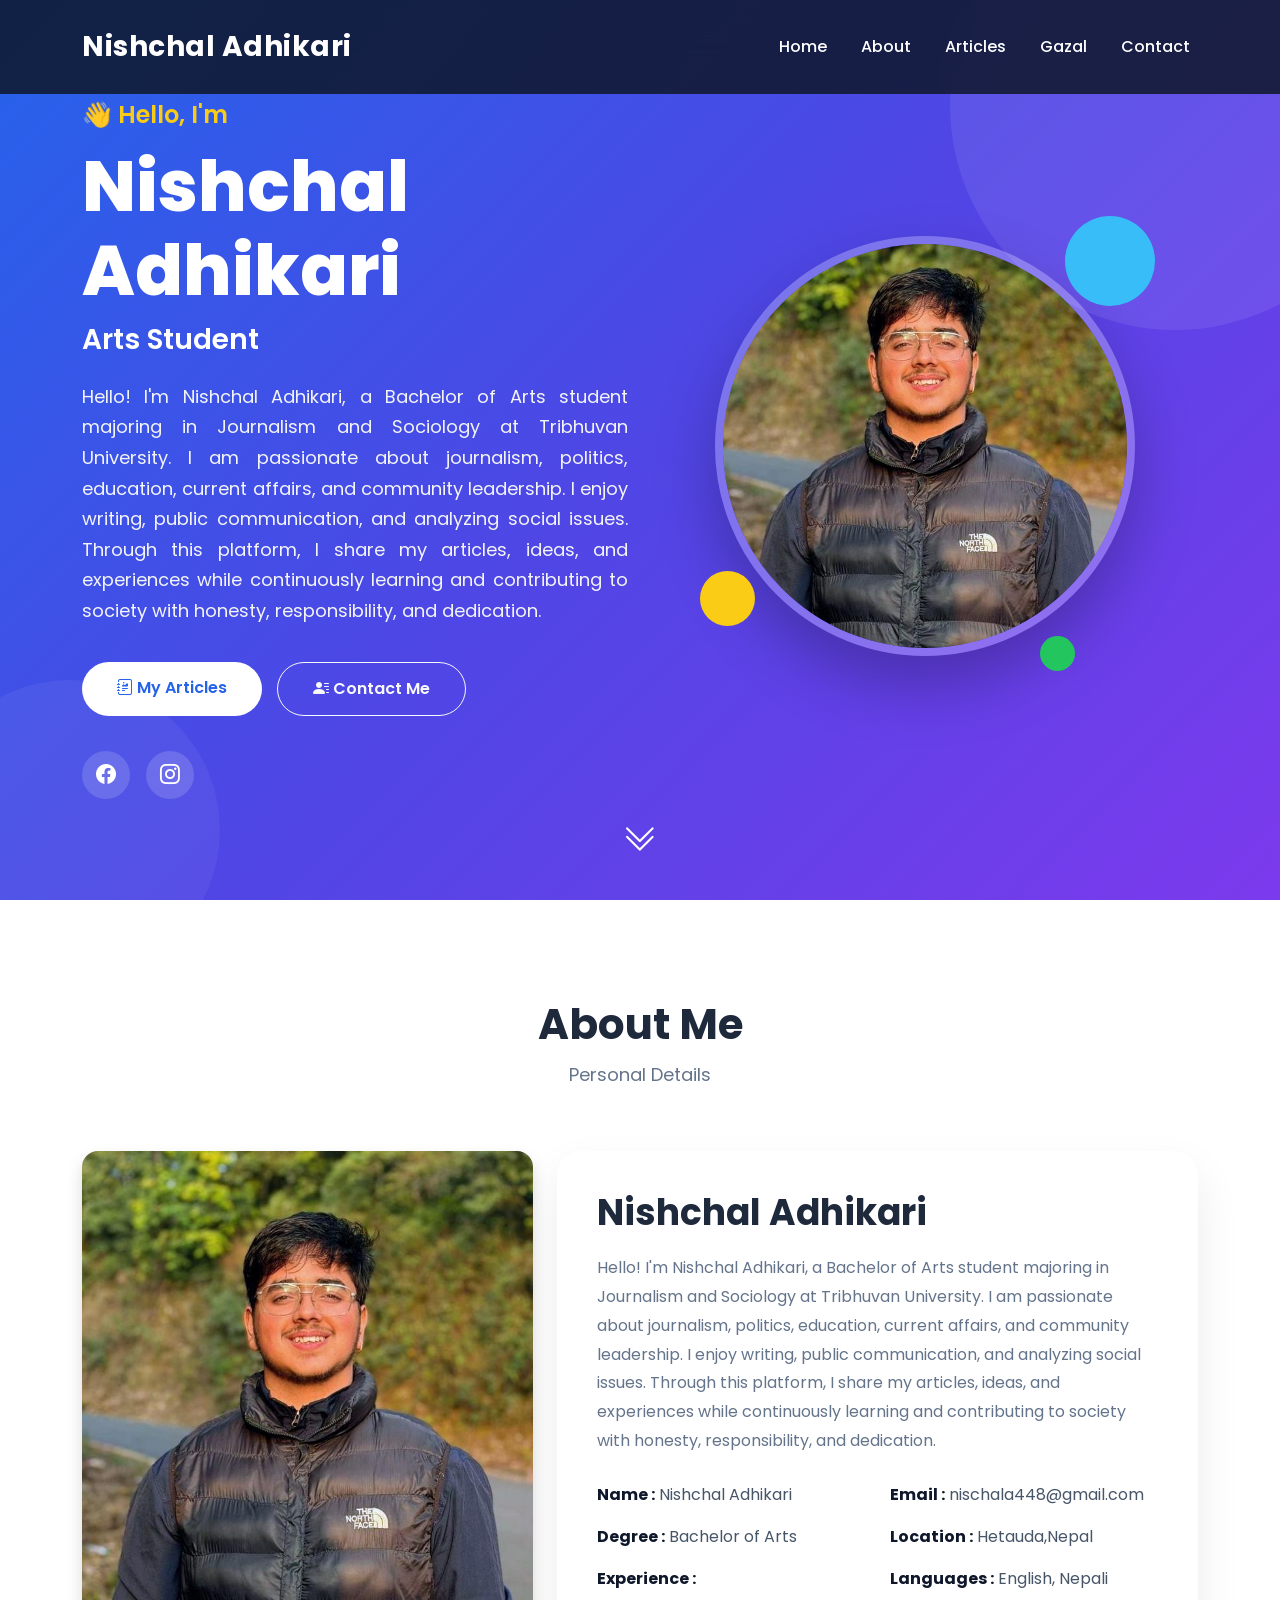
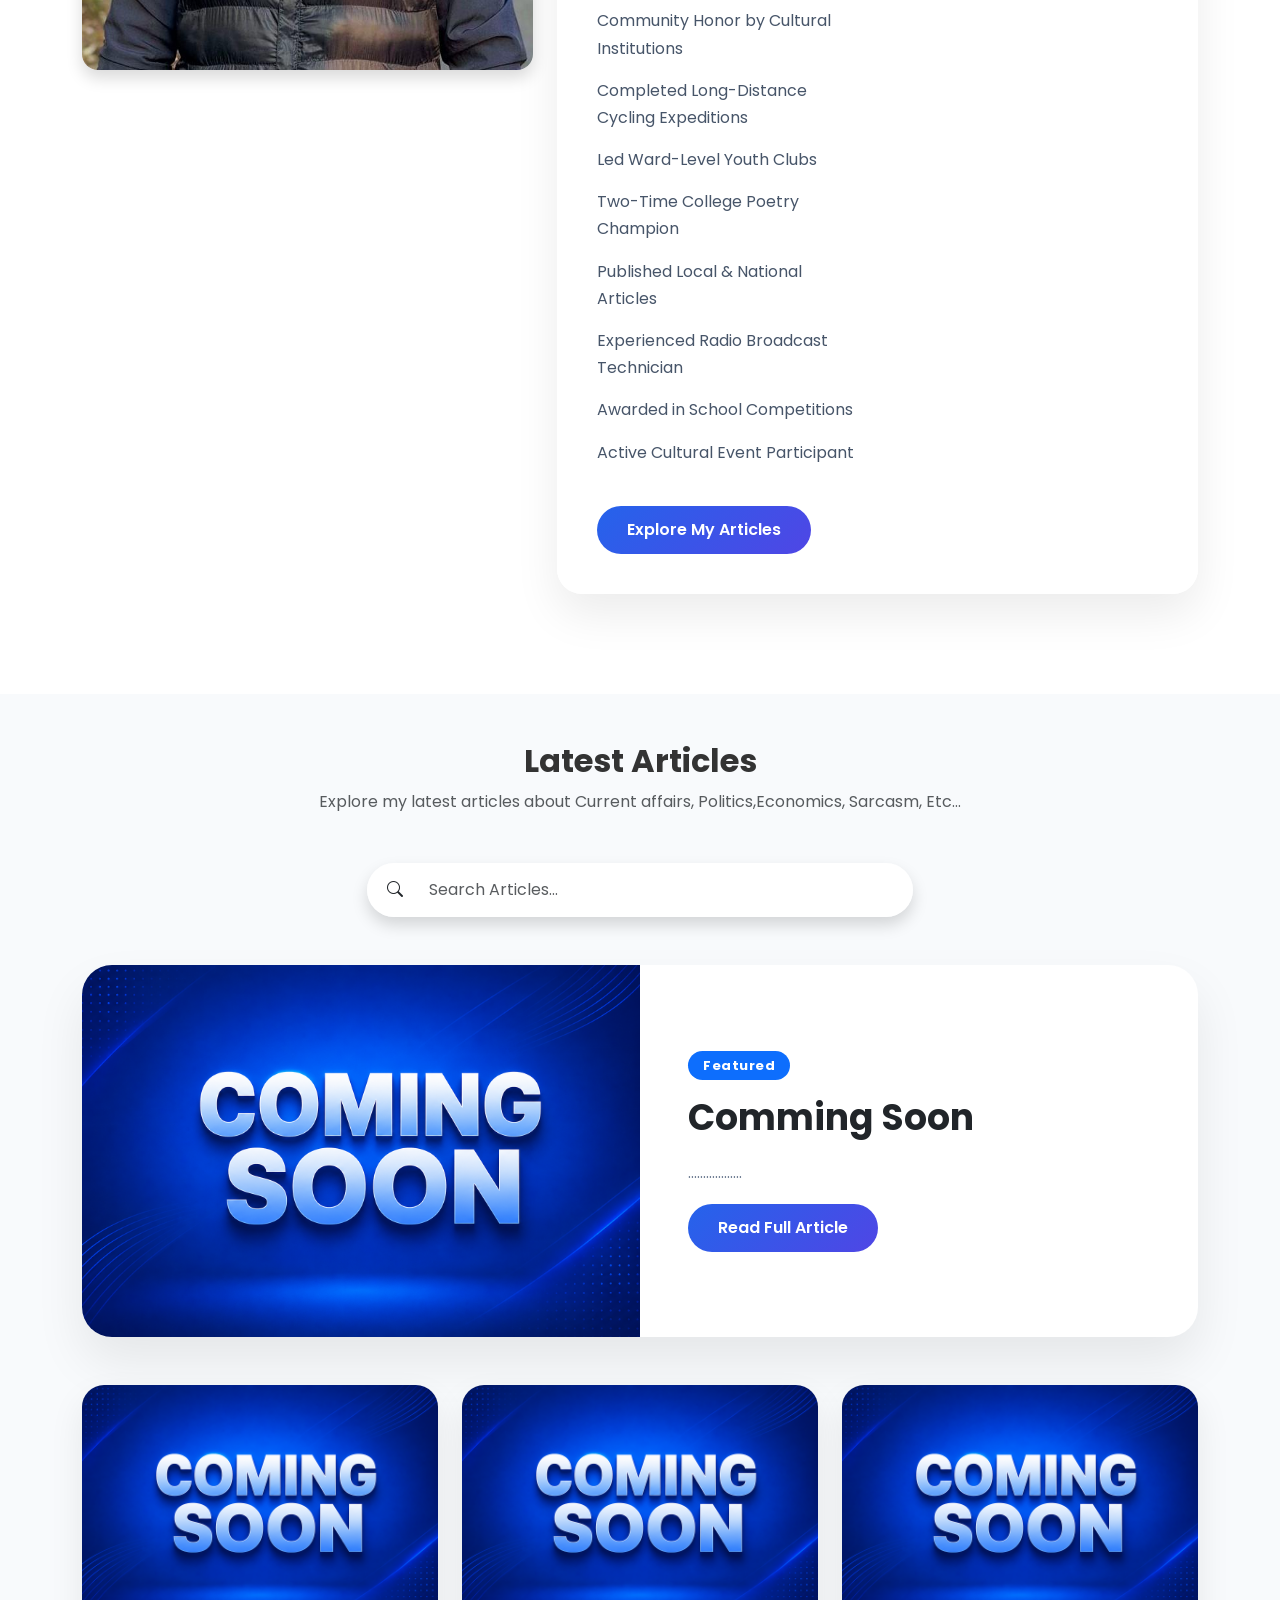
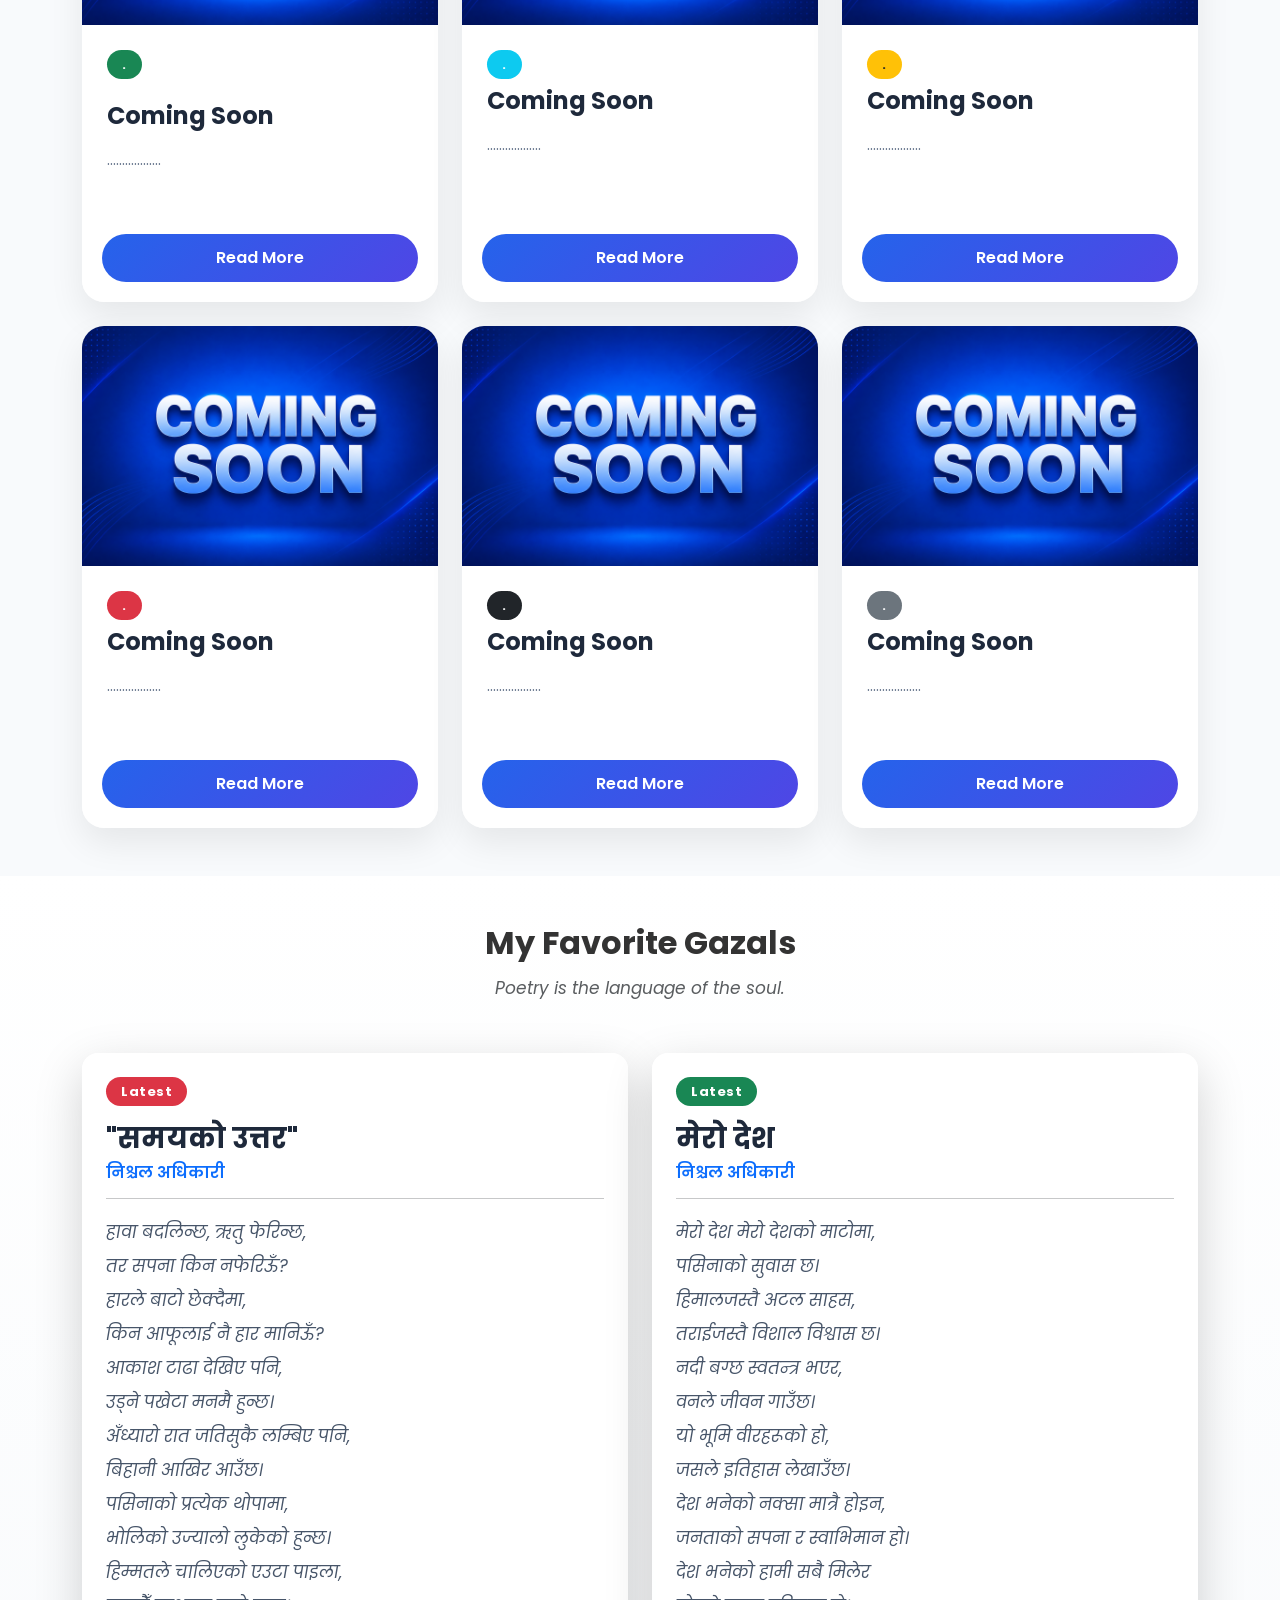
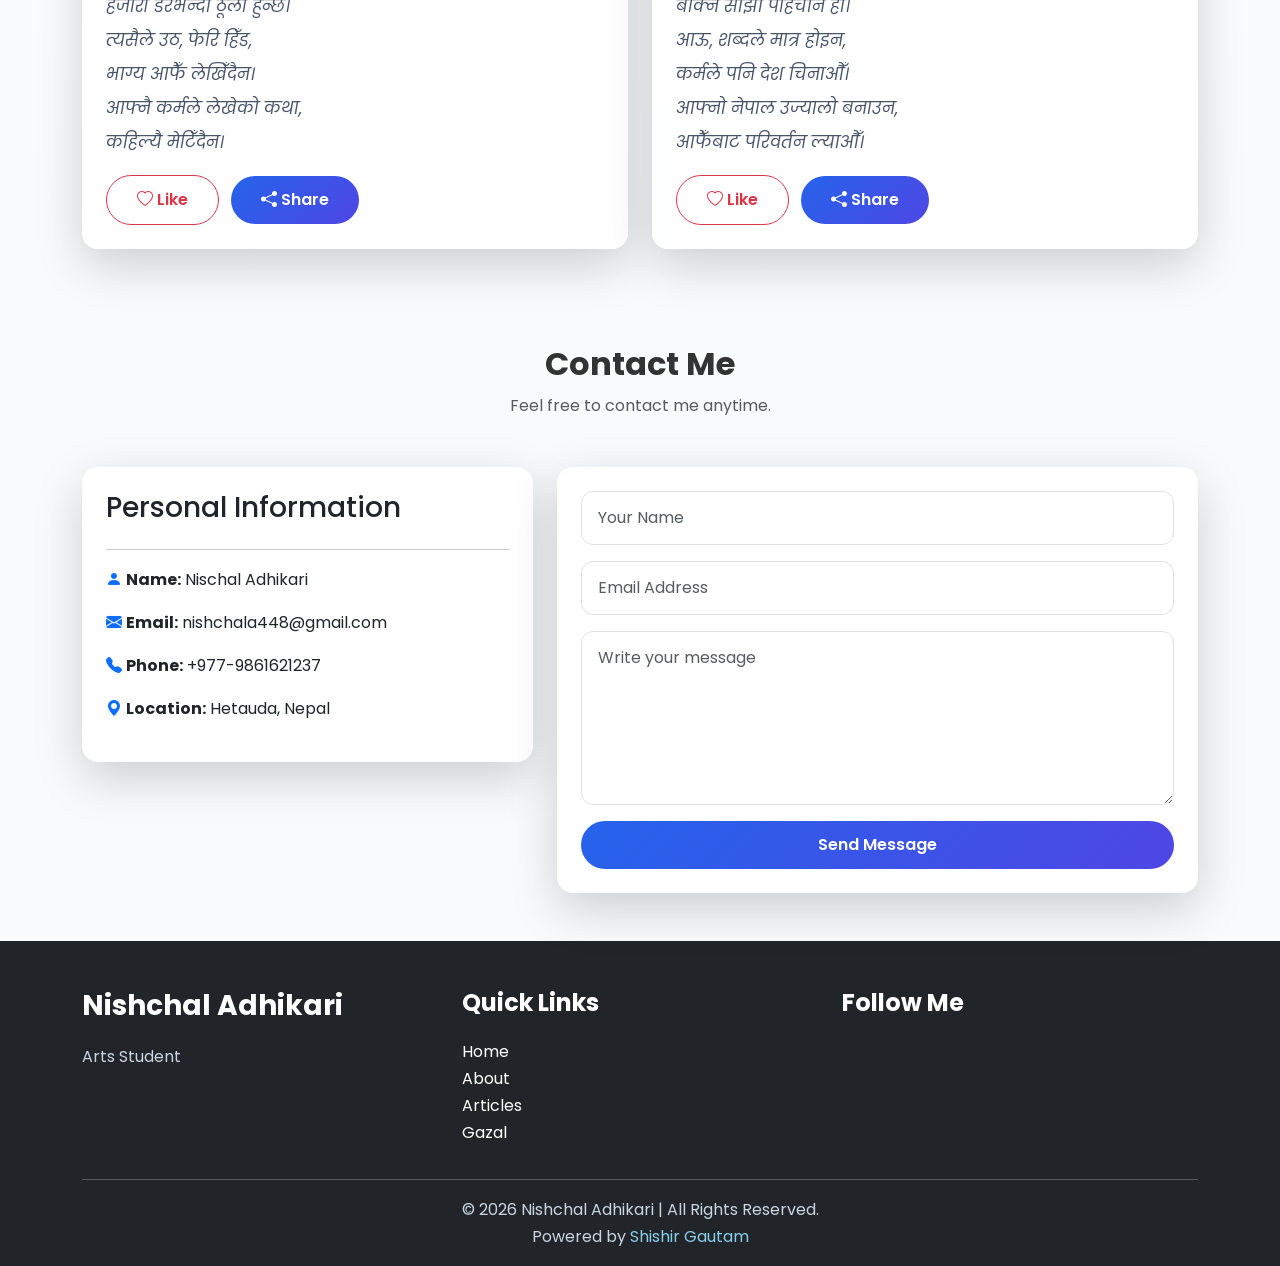
==== index.html @ 6eef3cf7 "Add files via upload" ====
<!DOCTYPE html>
<html lang="en">

<head>

    <meta charset="UTF-8">

    <meta name="viewport" content="width=device-width, initial-scale=1.0">

    <title>Nishchal Adhikari</title>

    <!-- Bootstrap -->

    <link href="https://cdn.jsdelivr.net/npm/bootstrap@5.3.3/dist/css/bootstrap.min.css" rel="stylesheet">

    <!-- Bootstrap Icons -->

    <link rel="stylesheet"
        href="https://cdn.jsdelivr.net/npm/bootstrap-icons@1.11.3/font/bootstrap-icons.min.css">

    <!-- Google Font -->

    <link href="https://fonts.googleapis.com/css2?family=Poppins:wght@300;400;500;600;700;800&display=swap"
        rel="stylesheet">

    <!-- CSS -->

    <link rel="stylesheet" href="style.css">

</head>

<body>

<!-- ========================= -->
<!-- Navbar -->
<!-- ========================= -->

<nav class="navbar navbar-expand-lg fixed-top">

<div class="container">

<a class="navbar-brand" href="#">



Nishchal Adhikari

</a>

<button class="navbar-toggler"
type="button"
data-bs-toggle="collapse"
data-bs-target="#menu">

<span class="navbar-toggler-icon" style="color: white; background-color: aliceblue;"></span>

</button>

<div class="collapse navbar-collapse"
id="menu">

<ul class="navbar-nav ms-auto">

<li class="nav-item">

<a class="nav-link active"
href="#home">

Home

</a>

</li>

<li class="nav-item">

<a class="nav-link"
href="#about">

About

</a>

</li>

<li class="nav-item">

<a class="nav-link"
href="#articles">

Articles

</a>

</li>

<li class="nav-item">

<a class="nav-link"
href="#gazal">

Gazal

</a>

</li>

<li class="nav-item">

<a class="nav-link"
href="#contact">

Contact

</a>

</li>

</ul>

</div>

</div>

</nav>

<!-- ========================= -->
<!-- Hero -->
<!-- ========================= -->

<section class="hero"
id="home">

<div class="container">

<div class="row align-items-center">

<!-- Left -->

<div class="col-lg-6 hero-content">

<h4>

👋 Hello, I'm

</h4>

<h1>
Nishchal Adhikari

</h1>

<h2>

Arts Student

<span>|</span>

Journalism and Sociology

<span>|</span>



</h2>

<p style="text-align: justify;">

Hello! I'm Nishchal Adhikari, a Bachelor of Arts student majoring in Journalism and
 Sociology at Tribhuvan University. I am passionate about journalism, politics, education,
  current affairs,
 and community leadership. 
 I enjoy writing, public communication, and analyzing social issues. 
 Through this platform, I share my articles, ideas, and experiences while continuously 
 learning and contributing to society with honesty, responsibility, and dedication.
</p>

<div class="hero-buttons">

<a href="#articles"
class="btn btn-primary">

<i class="bi bi-journal-richtext"></i>

My Articles

</a>

<a href="#contact"
class="btn btn-outline-light">

<i class="bi bi-person-lines-fill"></i>

Contact Me

</a>

</div>

<div class="hero-social">

<a href="https://www.facebook.com/nishchal123">

<i class="bi bi-facebook"></i>

</a>

<a href="https://www.instagram.com/nishchal_adhikari124/">

<i class="bi bi-instagram"></i>

</a>





</div>

</div>

<!-- Right -->

<div class="col-lg-6 text-center">

<div class="hero-image">

<img src="731131228_2117952309071082_5421206922865956343_n.jpg"

alt="Profile"

class="img-fluid">

<div class="circle one"></div>

<div class="circle two"></div>

<div class="circle three"></div>

</div>

</div>

</div>

</div>

<a href="#about"
class="scroll-down">

<i class="bi bi-chevron-double-down"></i>

</a>

</section>

<!-- ========================= -->
<!-- About -->
<!-- ========================= -->

<section id="about">

<div class="container">

<div class="section-title">

<h2>

About Me

</h2>

<p>

Personal Details

</p>

</div>

<div class="row">

<div class="col-lg-5">

<div class="about-image">

<img src="731131228_2117952309071082_5421206922865956343_n.jpg"

class="img-fluid rounded-4 shadow">

</div>

</div>

<div class="col-lg-7">

<div class="about-card">

<h3>
   Nishchal Adhikari

</h3>

<p>

Hello! I'm Nishchal Adhikari, a Bachelor of Arts student majoring in Journalism and
 Sociology at Tribhuvan University. I am passionate about journalism, politics, education,
  current affairs,
 and community leadership. 
 I enjoy writing, public communication, and analyzing social issues. 
 Through this platform, I share my articles, ideas, and experiences while continuously 
 learning and contributing to society with honesty, responsibility, and dedication.
</p>

<div class="row">

<div class="col-md-6">

<ul class="info-list">

<li>

<strong>Name :</strong>

Nishchal Adhikari

</li>

<li>

<strong>Degree :</strong>

Bachelor of Arts

</li>

<li>

<strong>Experience :</strong>

<li>Community Honor by Cultural Institutions</li>

<li>​Completed Long-Distance Cycling Expeditions</li>

<li>​Led Ward-Level Youth Clubs</li>

<li>​Two-Time College Poetry Champion</li>

<li>​Published Local & National Articles</li>

<li>​Experienced Radio Broadcast Technician</li>
<li>​Awarded in School Competitions</li>

<li>​Active Cultural Event Participant</li>

</li>

</ul>

</div>

<div class="col-md-6">

<ul class="info-list">

<li>

<strong>Email :</strong>

nischala448@gmail.com

</li>

<li>

<strong>Location :</strong>

Hetauda,Nepal

</li>

<li>

<strong>Languages :</strong>

English, Nepali

</li>

</ul>

</div>

</div>

<a href="#articles"

class="btn btn-primary mt-4">

Explore My Articles

</a>

</div>

</div>

</div>

</div>

</section>
<!-- ========================================= -->
<!-- ARTICLES SECTION -->
<!-- ========================================= -->

<section id="articles" class="py-5">

    <div class="container">

        <div class="text-center mb-5">

            <h2 class="fw-bold">Latest Articles</h2>

            <p class="text-muted">
                Explore my latest articles about Current affairs, Politics,Economics, Sarcasm, Etc...
                </p>

        </div>

        <!-- Search -->

        <div class="row justify-content-center mb-5">

            <div class="col-lg-6">

                <div class="input-group shadow">

                    <span class="input-group-text bg-white">

                        <i class="bi bi-search"></i>

                    </span>

                    <input
                        type="text"
                        class="form-control"
                        id="searchArticle"
                        placeholder="Search Articles...">

                </div>

            </div>

        </div>

        <!-- Featured Article -->

        <div class="card featured-card mb-5">

            <div class="row g-0 align-items-center">

                <div class="col-lg-6">

                    <img src="246c159c-5125-4017-9977-0390e211aaa1.png"
                        class="img-fluid rounded-start h-100 object-fit-cover"
                        alt="Featured">

                </div>

                <div class="col-lg-6">

                    <div class="card-body p-5">

                        <span class="badge bg-primary mb-3">

                            Featured

                        </span>

                        <h2>

                            Comming Soon

                        </h2>

                        <p>

                            ..................

                        </p>

                        <button class="btn btn-primary">

                            Read Full Article

                        </button>

                    </div>

                </div>

            </div>

        </div>

        <!-- Article Cards -->

        <div class="row g-4">

            <!-- Card 1 -->

            <div class="col-lg-4 col-md-6 article-card">

                <div class="card h-100">

                    <img src="246c159c-5125-4017-9977-0390e211aaa1.png"
                        class="card-img-top">

                    <div class="card-body">

                        <span class="badge bg-success mb-2">

                            .

                        </span>

                        <h4>

                            Coming Soon

                        </h4>

                        <p>

                            ..................

                        </p>

                    </div>

                    <div class="card-footer bg-white border-0">

                        <button class="btn btn-primary w-100">

                            Read More

                        </button>

                    </div>

                </div>

            </div>

            <!-- Card 2 -->

            <div class="col-lg-4 col-md-6 article-card">

                <div class="card h-100">

                    <img src="246c159c-5125-4017-9977-0390e211aaa1.png"
                        class="card-img-top">

                    <div class="card-body">

                        <span class="badge bg-info">

                            .

                        </span>

                        <h4 class="mt-2">

                        Coming Soon
                        </h4>

                        <p>

                            ..................

                        </p>

                    </div>

                    <div class="card-footer bg-white border-0">

                        <button class="btn btn-primary w-100">

                            Read More

                        </button>

                    </div>

                </div>

            </div>

            <!-- Card 3 -->

            <div class="col-lg-4 col-md-6 article-card">

                <div class="card h-100">

                    <img src="246c159c-5125-4017-9977-0390e211aaa1.png"
                        class="card-img-top">

                    <div class="card-body">

                        <span class="badge bg-warning text-dark">

                            .

                        </span>

                        <h4 class="mt-2">

                           Coming Soon

                        </h4>

                        <p>
..................

                        </p>

                    </div>

                    <div class="card-footer bg-white border-0">

                        <button class="btn btn-primary w-100">

                            Read More

                        </button>

                    </div>

                </div>

            </div>

            <!-- Card 4 -->

            <div class="col-lg-4 col-md-6 article-card">

                <div class="card h-100">

                    <img src="246c159c-5125-4017-9977-0390e211aaa1.png"
                        class="card-img-top">

                    <div class="card-body">

                        <span class="badge bg-danger">

                            .

                        </span>

                        <h4 class="mt-2">

                            Coming Soon
                        </h4>

                        <p>

                            ..................

                        </p>

                    </div>

                    <div class="card-footer bg-white border-0">

                        <button class="btn btn-primary w-100">

                            Read More

                        </button>

                    </div>

                </div>

            </div>

            <!-- Card 5 -->

            <div class="col-lg-4 col-md-6 article-card">

                <div class="card h-100">

                    <img src="246c159c-5125-4017-9977-0390e211aaa1.png"
                        class="card-img-top">

                    <div class="card-body">

                        <span class="badge bg-dark">

                            .

                        </span>

                        <h4 class="mt-2">

                           Coming Soon

                        </h4>

                        <p>

                           ..................
                        </p>

                    </div>

                    <div class="card-footer bg-white border-0">

                        <button class="btn btn-primary w-100">

                            Read More

                        </button>

                    </div>

                </div>

            </div>

            <!-- Card 6 -->

            <div class="col-lg-4 col-md-6 article-card">

                <div class="card h-100">

                    <img src="246c159c-5125-4017-9977-0390e211aaa1.png"
                        class="card-img-top">

                    <div class="card-body">

                        <span class="badge bg-secondary">

                            .

                        </span>

                        <h4 class="mt-2">

                          Coming Soon

                        </h4>

                        <p>

                           ..................
                        </p>

                    </div>

                    <div class="card-footer bg-white border-0">

                        <button class="btn btn-primary w-100">

                            Read More

                        </button>

                    </div>

                </div>

            </div>

        </div>

    </div>

</section>
<!-- ===================================== -->
<!-- GAZAL SECTION -->
<!-- ===================================== -->

<section id="gazal" class="py-5 bg-light">

    <div class="container">

        <div class="text-center mb-5">

            <h2 class="fw-bold">
                My Favorite Gazals
            </h2>

            <p class="text-muted">
                Poetry is the language of the soul.
            </p>

        </div>

        <div class="row g-4">

            <!-- Gazal 1 -->

            <div class="col-lg-6">

                <div class="card h-100 shadow-lg border-0 rounded-4">

                    <div class="card-body p-4">

                        <span class="badge bg-danger mb-3">
                            Latest
                        </span>

                        <h3>"समयको उत्तर"</h3>

                        <h6 class="text-primary">
                            निश्चल अधिकारी
                        </h6>

                        <hr>

                        <p class="lh-lg">

                            
हावा बदलिन्छ, ऋतु फेरिन्छ,<br>
तर सपना किन नफेरिऊँ? <br>
हारले बाटो छेक्दैमा, <br>
किन आफूलाई नै हार मानिऊँ? <br>

आकाश टाढा देखिए पनि, <br>
उड्ने पखेटा मनमै हुन्छ।<br>
अँध्यारो रात जतिसुकै लम्बिए पनि,<br>
बिहानी आखिर आउँछ।<br>

पसिनाको प्रत्येक थोपामा,<br>
भोलिको उज्यालो लुकेको हुन्छ।<br>
हिम्मतले चालिएको एउटा पाइला,<br>
हजारौँ डरभन्दा ठूलो हुन्छ।<br>

त्यसैले उठ, फेरि हिँड,<br>
भाग्य आफैँ लेखिँदैन।<br>
आफ्नै कर्मले लेखेको कथा,<br>
कहिल्यै मेटिँदैन।<br>

                        </p>

                        <button class="btn btn-outline-danger like-btn">

                            <i class="bi bi-heart"></i>

                            Like

                        </button>

                        <button class="btn btn-primary ms-2">

                            <i class="bi bi-share-fill"></i>

                            Share

                        </button>

                    </div>

                </div>

            </div>

            <!-- Gazal 2 -->

            <div class="col-lg-6">

                <div class="card h-100 shadow-lg border-0 rounded-4">

                    <div class="card-body p-4">

                        <span class="badge bg-success mb-3">
                            Latest
                        </span>

                        <h3>  मेरो देश </h3>

                        <h6 class="text-primary">

                            निश्चल अधिकारी

                        </h6>

                        <hr>

                        <p class="lh-lg">

                            मेरो देश 

मेरो देशको माटोमा, <br>
पसिनाको सुवास छ।<br>
हिमालजस्तै अटल साहस,<br>
तराईजस्तै विशाल विश्वास छ।<br>

नदी बग्छ स्वतन्त्र भएर,<br>
वनले जीवन गाउँछ।<br>
यो भूमि वीरहरूको हो,<br>
जसले इतिहास लेखाउँछ।<br>

देश भनेको नक्सा मात्रै होइन,<br>
जनताको सपना र स्वाभिमान हो।<br>
देश भनेको हामी सबै मिलेर<br>
बोक्ने साझा पहिचान हो।<br>

आऊ, शब्दले मात्र होइन,<br>
कर्मले पनि देश चिनाऔँ।<br>
आफ्नो नेपाल उज्यालो बनाउन,<br>
आफैँबाट परिवर्तन ल्याऔँ।<br>
                        </p>

                        <button class="btn btn-outline-danger like-btn">

                            <i class="bi bi-heart"></i>

                            Like

                        </button>

                        <button class="btn btn-primary ms-2">

                            <i class="bi bi-share-fill"></i>

                            Share

                        </button>

                    </div>

                </div>

            </div>

        </div>

    </div>

</section>

<!-- ===================================== -->
<!-- CONTACT -->
<!-- ===================================== -->

<section id="contact" class="py-5">

    <div class="container">

        <div class="text-center mb-5">

            <h2 class="fw-bold">

                Contact Me

            </h2>

            <p class="text-muted">

                Feel free to contact me anytime.

            </p>

        </div>

        <div class="row">

            <div class="col-lg-5">

                <div class="card border-0 shadow-lg rounded-4 p-4">

                    <h3>

                        Personal Information

                    </h3>

                    <hr>

                    <p>

                        <i class="bi bi-person-fill text-primary"></i>

                        <strong>Name:</strong>

                        Nischal Adhikari

                    </p>

                    <p>

                        <i class="bi bi-envelope-fill text-primary"></i>

                        <strong>Email:</strong>

                       nishchala448@gmail.com

                    </p>

                    <p>

                        <i class="bi bi-telephone-fill text-primary"></i>

                        <strong>Phone:</strong>

                        +977-9861621237

                    </p>

                    <p>

                        <i class="bi bi-geo-alt-fill text-primary"></i>

                        <strong>Location:</strong>

                       Hetauda, Nepal

                    </p>

                </div>

            </div>

            <div class="col-lg-7">

                <div class="card border-0 shadow-lg rounded-4 p-4">

                   <form action="https://formspree.io/f/xpqgdbqn" method="POST">

    <div class="mb-3">
        <input
            type="text"
            class="form-control"
            name="name"
            placeholder="Your Name"
            required>
    </div>

    <div class="mb-3">
        <input
            type="email"
            class="form-control"
            name="email"
            placeholder="Email Address"
            required>
    </div>

    <div class="mb-3">
        <textarea
            class="form-control"
            name="message"
            rows="6"
            placeholder="Write your message"
            required></textarea>
    </div>

    <button type="submit" class="btn btn-primary w-100">
        Send Message
    </button>

</form>

                </div>

            </div>

        </div>

    </div>

</section>

<!-- ===================================== -->
<!-- FOOTER -->
<!-- ===================================== -->

<footer class="bg-dark text-white pt-5 pb-3">

    <div class="container">

        <div class="row">

            <div class="col-lg-4">

                <h3>

                    Nishchal Adhikari

                </h3>

                <p>

                    Arts Student </p>

            </div>

            <div class="col-lg-4">

                <h4>

                    Quick Links

                </h4>

                <ul class="list-unstyled">

                    <li><a href="#home" class="text-white text-decoration-none">Home</a></li>

                    <li><a href="#about" class="text-white text-decoration-none">About</a></li>

                    <li><a href="#articles" class="text-white text-decoration-none">Articles</a></li>

                    <li><a href="#gazal" class="text-white text-decoration-none">Gazal</a></li>

                </ul>

            </div>

            <div class="col-lg-4">

                <h4>

                    Follow Me

                </h4>

            </div>

        </div>

        <hr>

        <p class="text-center mb-0">

            © 2026 Nishchal Adhikari |
            All Rights Reserved.
<br> Powered by <a href="shishirgtm.com.np" style="color: skyblue;">Shishir Gautam</a>
        </p>

    </div>

</footer>

<!-- Scroll Button -->

<!-- Bootstrap -->

<script src="https://cdn.jsdelivr.net/npm/bootstrap@5.3.3/dist/js/bootstrap.bundle.min.js"></script>

<!-- JavaScript -->

<script>
    /*==========================================================
    Portfolio Website JavaScript
    Part 3A
==========================================================*/

document.addEventListener("DOMContentLoaded", () => {

    /*==============================================
        Smooth Scrolling
    ==============================================*/

    const navLinks = document.querySelectorAll(
        '.navbar a[href^="#"]'
    );

    navLinks.forEach(link => {

        link.addEventListener("click", function (e) {

            const target = document.querySelector(
                this.getAttribute("href")
            );

            if (target) {

                e.preventDefault();

                target.scrollIntoView({

                    behavior: "smooth",
                    block: "start"

                });

            }

        });

    });

    /*==============================================
        Scroll To Top Button
    ==============================================*/

    const topBtn = document.getElementById("topBtn");

    window.addEventListener("scroll", () => {

        if (window.scrollY > 300) {

            topBtn.style.display = "flex";

        } else {

            topBtn.style.display = "none";

        }

    });

    topBtn.addEventListener("click", () => {

        window.scrollTo({

            top: 0,

            behavior: "smooth"

        });

    });

    /*==============================================
        Navbar Shadow
    ==============================================*/

    const navbar = document.querySelector(".navbar");

    window.addEventListener("scroll", () => {

        if (window.scrollY > 40) {

            navbar.style.background =
                "rgba(15,23,42,.95)";

            navbar.style.boxShadow =
                "0 10px 30px rgba(0,0,0,.18)";

            navbar.style.padding = "12px 0";

        } else {

            navbar.style.background =
                "   )";

            navbar.style.boxShadow = "none";

            navbar.style.padding = "18px 0";

        }

    });

    /*==============================================
        Active Navigation
    ==============================================*/

    const sections = document.querySelectorAll("section");

    function activeMenu() {

        let current = "";

        sections.forEach(section => {

            const sectionTop =
                section.offsetTop - 120;

            if (window.scrollY >= sectionTop) {

                current = section.getAttribute("id");

            }

        });

        navLinks.forEach(link => {

            link.classList.remove("active");

            if (

                link.getAttribute("href") ===
                "#" + current

            ) {

                link.classList.add("active");

            }

        });

    }

    window.addEventListener("scroll", activeMenu);

    activeMenu();

});
/*==========================================================
    Part 3B
    Hero Typing | Reveal Animation | Search | Read More
==========================================================*/

document.addEventListener("DOMContentLoaded", () => {

    /* ==========================================
       HERO TYPING EFFECT
    ========================================== */

    const typingElement = document.querySelector(".hero h2");

    if (typingElement) {

        const words = [
            "Arts Student",
            
        ];

        let wordIndex = 0;
        let charIndex = 0;
        let deleting = false;

        function typeEffect() {

            const currentWord = words[wordIndex];

            if (!deleting) {

                typingElement.textContent =
                    currentWord.substring(0, charIndex++);

                if (charIndex > currentWord.length) {

                    deleting = true;

                    setTimeout(typeEffect, 1200);

                    return;
                }

            } else {

                typingElement.textContent =
                    currentWord.substring(0, charIndex--);

                if (charIndex < 0) {

                    deleting = false;

                    wordIndex++;

                    if (wordIndex >= words.length) {

                        wordIndex = 0;

                    }

                }

            }

            setTimeout(typeEffect, deleting ? 60 : 120);

        }

        typeEffect();

    }

    /* ==========================================
       SCROLL REVEAL
    ========================================== */

    const revealItems = document.querySelectorAll(
        ".card,.about-card,.hero-content,.hero-image,.section-title"
    );

    const observer = new IntersectionObserver(entries => {

        entries.forEach(entry => {

            if (entry.isIntersecting) {

                entry.target.classList.add("show");

            }

        });

    }, {
        threshold: .20
    });

    revealItems.forEach(item => {

        item.classList.add("fade-up");

        observer.observe(item);

    });

    /* ==========================================
       ARTICLE SEARCH
    ========================================== */

    const search = document.getElementById("searchArticle");

    if (search) {

        search.addEventListener("keyup", function () {

            const value = this.value.toLowerCase();

            const cards = document.querySelectorAll(".article-card");

            cards.forEach(card => {

                const text = card.innerText.toLowerCase();

                if (text.includes(value)) {

                    card.style.display = "block";

                } else {

                    card.style.display = "none";

                }

            });

        });

    }

    /* ==========================================
       READ MORE BUTTON
    ========================================== */

    const readButtons = document.querySelectorAll(".article-card .btn");

    readButtons.forEach(button => {

        button.addEventListener("click", function () {

            const title =
                this.closest(".card")
                .querySelector("h4").innerText;

            alert(
                "Opening Article:\n\n" + title
            );

        });

    });

    /* ==========================================
       IMAGE HOVER EFFECT
    ========================================== */

    const images = document.querySelectorAll(".card img");

    images.forEach(image => {

        image.addEventListener("mouseenter", () => {

            image.style.transform = "scale(1.08)";
            image.style.transition = ".5s";

        });

        image.addEventListener("mouseleave", () => {

            image.style.transform = "scale(1)";

        });

    });

});
/*==========================================================
    Part 3C
    Like Button | Share | Progress Bar | Ripple
    Final Effects
==========================================================*/

document.addEventListener("DOMContentLoaded", () => {

    /* ==========================================
       LIKE BUTTON
    ========================================== */

    const likeButtons = document.querySelectorAll(".like-btn");

    likeButtons.forEach(button => {

        button.addEventListener("click", function () {

            const icon = this.querySelector("i");

            if (this.classList.contains("liked")) {

                this.classList.remove("liked");

                icon.className = "bi bi-heart";

                this.innerHTML = '<i class="bi bi-heart"></i> Like';

            } else {

                this.classList.add("liked");

                this.innerHTML = '<i class="bi bi-heart-fill"></i> Liked';

            }

        });

    });

    /* ==========================================
       SHARE BUTTON
    ========================================== */

    const shareButtons = document.querySelectorAll(".btn .bi-share-fill");

    shareButtons.forEach(icon => {

        icon.parentElement.addEventListener("click", async () => {

            const title = document.title;

            const url = window.location.href;

            if (navigator.share) {

                try {

                    await navigator.share({

                        title,

                        url

                    });

                } catch (err) {

                    console.log(err);

                }

            } else {

                navigator.clipboard.writeText(url);

                alert("Website link copied to clipboard!");

            }

        });

    });

    /* ==========================================
       BUTTON RIPPLE EFFECT
    ========================================== */

    document.querySelectorAll(".btn").forEach(button => {

        button.addEventListener("click", function (e) {

            const ripple = document.createElement("span");

            ripple.classList.add("ripple");

            const rect = this.getBoundingClientRect();

            ripple.style.left =

                e.clientX - rect.left + "px";

            ripple.style.top =

                e.clientY - rect.top + "px";

            this.appendChild(ripple);

            setTimeout(() => {

                ripple.remove();

            }, 600);

        });

    });

    /* ==========================================
       LOADING ANIMATION
    ========================================== */

    window.addEventListener("load", () => {

        document.body.classList.add("loaded");

    });

});


/* ==========================================
   SCROLL PROGRESS BAR
========================================== */

const progressBar = document.createElement("div");

progressBar.id = "progressBar";

document.body.appendChild(progressBar);

Object.assign(progressBar.style, {

    position: "fixed",

    top: "0",

    left: "0",

    width: "0%",

    height: "4px",

    background: "linear-gradient(90deg,#2563eb,#7c3aed)",

    zIndex: "99999",

    transition: "width .15s linear"

});

window.addEventListener("scroll", () => {

    const totalHeight =

        document.documentElement.scrollHeight -

        window.innerHeight;

    const progress =

        (window.scrollY / totalHeight) * 100;

    progressBar.style.width = progress + "%";

});




document.body.appendChild(darkButton);

let darkMode = false;

darkButton.onclick = () => {

    darkMode = !darkMode;

    if (darkMode) {

        document.body.style.background = "#0f172a";

        document.body.style.color = "#fff";

        darkButton.innerHTML = "☀️";

    } else {

        document.body.style.background = "#f5f7fb";

        document.body.style.color = "#333";

        darkButton.innerHTML = "🌙";

    }

};


/* ==========================================
   CONSOLE MESSAGE
========================================== */

console.log("%cWebsite Developed Successfully 🚀",
"color:#2563eb;font-size:18px;font-weight:bold;");
</script>

</body>

</html>
---- style.css ----
/* ==========================================================
   GOOGLE FONT
========================================================== */

@import url('https://fonts.googleapis.com/css2?family=Poppins:wght@300;400;500;600;700;800&display=swap');

/* ==========================================================
   RESET
========================================================== */

*{
    margin:0;
    padding:0;
    box-sizing:border-box;
}

html{
    scroll-behavior:smooth;
}

body{
    font-family:'Poppins',sans-serif;
    background:#f5f7fb;
    color:#333;
    overflow-x:hidden;
    line-height:1.7;
}

/* ==========================================================
   CUSTOM SCROLLBAR
========================================================== */

::-webkit-scrollbar{
    width:10px;
}

::-webkit-scrollbar-track{
    background:#ececec;
}

::-webkit-scrollbar-thumb{
    background:linear-gradient(#4f46e5,#2563eb);
    border-radius:50px;
}

/* ==========================================================
   LINKS
========================================================== */

a{
    text-decoration:none;
    transition:.4s;
}

img{
    max-width:100%;
    display:block;
}

/* ==========================================================
   NAVBAR
========================================================== */

.navbar{

    background:rgba(15,23,42,.85);

    backdrop-filter:blur(20px);

    transition:.4s;

    padding:18px 0;

}

.navbar-brand{

    color:#fff !important;

    font-size:28px;

    font-weight:700;

    letter-spacing:.5px;

}

.navbar-brand i{

    color:#38bdf8;

    margin-right:8px;

}

.nav-link{

    color:#fff !important;

    margin-left:18px;

    font-weight:500;

    position:relative;

}

.nav-link::after{

    content:"";

    position:absolute;

    left:0;

    bottom:-6px;

    width:0;

    height:3px;

    background:#38bdf8;

    transition:.35s;

    border-radius:50px;

}

.nav-link:hover::after{

    width:100%;

}

.nav-link:hover{

    color:#38bdf8 !important;

}

.navbar-toggler{

    border:none;

}

.navbar-toggler:focus{

    box-shadow:none;

}

/* ==========================================================
   HERO SECTION
========================================================== */

.hero{

    min-height:100vh;

    display:flex;

    align-items:center;

    position:relative;

    overflow:hidden;

    background:linear-gradient(135deg,#2563eb,#4f46e5,#7c3aed);

    color:#fff;

}

/* Background Glow */

.hero::before{

    content:"";

    position:absolute;

    width:450px;

    height:450px;

    background:rgba(255,255,255,.08);

    border-radius:50%;

    top:-120px;

    right:-120px;

}

.hero::after{

    content:"";

    position:absolute;

    width:300px;

    height:300px;

    background:rgba(255,255,255,.05);

    border-radius:50%;

    bottom:-80px;

    left:-80px;

}

/* ==========================================================
   HERO CONTENT
========================================================== */

.hero-content{

    animation:fadeLeft 1s ease;

    z-index:10;

}

.hero h4{

    color:#facc15;

    font-weight:600;

    margin-bottom:15px;

}

.hero h1{

    font-size:70px;

    font-weight:800;

    margin-bottom:10px;

}

.hero h2{

    font-size:28px;

    font-weight:600;

    margin-bottom:25px;

}

.hero span{

    color:#38bdf8;

}

.hero p{

    font-size:18px;

    max-width:600px;

    color:#f3f4f6;

    margin-bottom:35px;

}

/* ==========================================================
   HERO BUTTONS
========================================================== */

.hero-buttons{

    display:flex;

    gap:15px;

    flex-wrap:wrap;

}

.hero-buttons .btn{

    padding:14px 35px;

    border-radius:50px;

    font-weight:600;

    transition:.35s;

}

.hero-buttons .btn-primary{

    background:#fff;

    color:#2563eb;

    border:none;

}

.hero-buttons .btn-primary:hover{

    transform:translateY(-5px);

    background:#f3f4f6;

    box-shadow:0 15px 30px rgba(0,0,0,.2);

}

.hero-buttons .btn-outline-light:hover{

    transform:translateY(-5px);

}

/* ==========================================================
   SOCIAL ICONS
========================================================== */

.hero-social{

    margin-top:35px;

}

.hero-social a{

    width:48px;

    height:48px;

    display:inline-flex;

    align-items:center;

    justify-content:center;

    border-radius:50%;

    background:rgba(255,255,255,.15);

    color:#fff;

    margin-right:12px;

    font-size:20px;

    transition:.4s;

}

.hero-social a:hover{

    background:#fff;

    color:#2563eb;

    transform:translateY(-6px);

}

/* ==========================================================
   HERO IMAGE
========================================================== */

.hero-image{

    position:relative;

    display:inline-block;

    animation:fadeRight 1.2s ease;

}

.hero-image img{

    width:420px;

    height:420px;

    object-fit:cover;

    border-radius:50%;

    border:8px solid rgba(255,255,255,.25);

    box-shadow:0 30px 60px rgba(0,0,0,.25);

    animation:floatImage 5s ease-in-out infinite;

}

/* Floating Circles */

.circle{

    position:absolute;

    border-radius:50%;

    animation:floatCircle 6s infinite ease-in-out;

}

.circle.one{

    width:90px;

    height:90px;

    background:#38bdf8;

    top:-20px;

    right:-20px;

}

.circle.two{

    width:55px;

    height:55px;

    background:#facc15;

    bottom:30px;

    left:-15px;

}

.circle.three{

    width:35px;

    height:35px;

    background:#22c55e;

    bottom:-15px;

    right:60px;

}

/* ==========================================================
   SCROLL DOWN
========================================================== */

.scroll-down{

    position:absolute;

    bottom:30px;

    left:50%;

    transform:translateX(-50%);

    color:#fff;

    font-size:34px;

    animation:bounce 2s infinite;

}

/* ==========================================================
   ANIMATIONS
========================================================== */

@keyframes floatImage{

    0%,100%{

        transform:translateY(0);

    }

    50%{

        transform:translateY(-20px);

    }

}

@keyframes floatCircle{

    0%,100%{

        transform:translateY(0);

    }

    50%{

        transform:translateY(-15px);

    }

}

@keyframes bounce{

    0%,100%{

        transform:translate(-50%,0);

    }

    50%{

        transform:translate(-50%,-12px);

    }

}

@keyframes fadeLeft{

    from{

        opacity:0;

        transform:translateX(-60px);

    }

    to{

        opacity:1;

        transform:translateX(0);

    }

}

@keyframes fadeRight{

    from{

        opacity:0;

        transform:translateX(60px);

    }

    to{

        opacity:1;

        transform:translateX(0);

    }

}

/* ==========================================================
   SECTION TITLE
========================================================== */

.section-title{

    text-align:center;

    margin-bottom:60px;

}

.section-title h2{

    font-size:42px;

    font-weight:700;

    color:#1e293b;

}

.section-title p{

    color:#64748b;

    font-size:18px;

    margin-top:10px;

}
/* ==========================================================
   ABOUT SECTION
========================================================== */

#about{
    padding:100px 0;
    background:#ffffff;
}

.about-image{
    position:relative;
}

.about-image img{
    width:100%;
    border-radius:25px;
    transition:.5s;
    box-shadow:0 25px 50px rgba(0,0,0,.15);
}

.about-image:hover img{
    transform:scale(1.03);
}

.about-card{
    background:rgba(255,255,255,.9);
    backdrop-filter:blur(18px);
    border-radius:25px;
    padding:40px;
    box-shadow:0 20px 45px rgba(0,0,0,.08);
    transition:.4s;
}

.about-card:hover{
    transform:translateY(-8px);
}

.about-card h3{
    font-size:36px;
    font-weight:700;
    color:#1e293b;
    margin-bottom:20px;
}

.about-card p{
    color:#64748b;
    margin-bottom:25px;
    line-height:1.8;
}

.info-list{
    list-style:none;
    padding:0;
}

.info-list li{
    margin-bottom:15px;
    color:#475569;
    font-size:16px;
}

.info-list strong{
    color:#0f172a;
}

/* ==========================================================
   ARTICLE SECTION
========================================================== */

#articles{
    padding:100px 0;
    background:#f8fafc;
}

/* Search */

.input-group{
    border-radius:50px;
    overflow:hidden;
}

.input-group-text{
    border:none;
    background:#fff;
    padding-left:20px;
}

.form-control{
    border:none;
    padding:15px;
    font-size:16px;
}

.form-control:focus{
    box-shadow:none;
}

/* ==========================================================
   FEATURED CARD
========================================================== */

.featured-card{
    border:none;
    border-radius:30px;
    overflow:hidden;
    background:#fff;
    box-shadow:0 25px 50px rgba(0,0,0,.08);
    transition:.4s;
}

.featured-card:hover{
    transform:translateY(-10px);
}

.featured-card img{
    width:100%;
    height:100%;
    object-fit:cover;
    transition:.5s;
}

.featured-card:hover img{
    transform:scale(1.08);
}

.featured-card .card-body{
    padding:50px;
}

.featured-card h2{
    font-size:36px;
    font-weight:700;
    margin-bottom:20px;
}

.featured-card p{
    color:#64748b;
    line-height:1.8;
}

/* ==========================================================
   ARTICLE CARDS
========================================================== */

.article-card .card{

    border:none;

    border-radius:22px;

    overflow:hidden;

    background:#fff;

    transition:.35s;

    box-shadow:0 15px 35px rgba(0,0,0,.08);

}

.article-card .card:hover{

    transform:translateY(-12px);

    box-shadow:0 25px 55px rgba(0,0,0,.15);

}

.article-card img{

    height:240px;

    object-fit:cover;

    transition:.5s;

}

.article-card:hover img{

    transform:scale(1.1);

}

.article-card .card-body{

    padding:25px;

}

.article-card h4{

    font-size:24px;

    font-weight:700;

    margin:15px 0;

    color:#1e293b;

}

.article-card p{

    color:#64748b;

    line-height:1.7;

}

.article-card .card-footer{

    padding:20px;

}

/* ==========================================================
   BADGES
========================================================== */

.badge{

    padding:8px 15px;

    font-size:13px;

    border-radius:50px;

    letter-spacing:.5px;

}

/* ==========================================================
   BUTTONS
========================================================== */

.btn{

    border-radius:50px;

    padding:12px 30px;

    font-weight:600;

    transition:.35s;

}

.btn:hover{

    transform:translateY(-3px);

}

.btn-primary{

    background:linear-gradient(135deg,#2563eb,#4f46e5);

    border:none;

}

.btn-primary:hover{

    background:linear-gradient(135deg,#4f46e5,#2563eb);

    box-shadow:0 15px 35px rgba(37,99,235,.35);

}

/* ==========================================================
   ARTICLE ANIMATION
========================================================== */

.article-card{

    animation:fadeUp .8s ease;

}

@keyframes fadeUp{

    from{

        opacity:0;

        transform:translateY(50px);

    }

    to{

        opacity:1;

        transform:translateY(0);

    }

}
/* ==========================================================
   GAZAL SECTION
========================================================== */

#gazal{
    padding:100px 0;
    background:linear-gradient(180deg,#ffffff,#f8fafc);
}

#gazal .card{
    border:none;
    border-radius:24px;
    background:rgba(255,255,255,.9);
    backdrop-filter:blur(12px);
    box-shadow:0 20px 40px rgba(0,0,0,.08);
    transition:.35s;
}

#gazal .card:hover{
    transform:translateY(-10px);
    box-shadow:0 30px 60px rgba(0,0,0,.15);
}

#gazal h3{
    font-weight:700;
    color:#1e293b;
}

#gazal h6{
    font-weight:600;
}

#gazal p{
    color:#475569;
    line-height:2;
    font-size:17px;
    font-style:italic;
}

.like-btn{
    border-radius:50px;
    transition:.35s;
}

.like-btn:hover{
    background:#dc3545;
    color:#fff;
}

/* ==========================================================
   CONTACT
========================================================== */

#contact{
    padding:100px 0;
    background:#f8fafc;
}

#contact .card{
    border:none;
    border-radius:25px;
    box-shadow:0 20px 45px rgba(0,0,0,.08);
}

#contact .form-control,
#contact textarea{
    border-radius:12px;
    padding:14px 16px;
    border:1px solid #dee2e6;
    transition:.3s;
}

#contact .form-control:focus,
#contact textarea:focus{
    border-color:#2563eb;
    box-shadow:0 0 0 .2rem rgba(37,99,235,.15);
}

#contact button{
    border-radius:50px;
    padding:12px;
}

/* ==========================================================
   FOOTER
========================================================== */

footer{
    background:#0f172a;
    color:#fff;
}

footer h3,
footer h4{
    font-weight:700;
    margin-bottom:20px;
}

footer p,
footer li{
    color:#cbd5e1;
}

footer a{
    color:#cbd5e1;
    transition:.3s;
}

footer a:hover{
    color:#38bdf8;
    padding-left:6px;
}

footer i{
    font-size:26px;
    cursor:pointer;
    transition:.3s;
}

footer i:hover{
    color:#38bdf8;
    transform:translateY(-5px);
}

/* ==========================================================
   SCROLL TO TOP
========================================================== */

#topBtn{
    position:fixed;
    bottom:25px;
    right:25px;
    width:55px;
    height:55px;
    border:none;
    border-radius:50%;
    background:#2563eb;
    color:#fff;
    font-size:22px;
    display:none;
    cursor:pointer;
    z-index:999;
    transition:.35s;
    box-shadow:0 10px 30px rgba(0,0,0,.25);
}

#topBtn:hover{
    transform:translateY(-5px) scale(1.05);
    background:#1d4ed8;
}

/* ==========================================================
   GENERAL ANIMATIONS
========================================================== */

.fade-up{
    opacity:0;
    transform:translateY(40px);
    transition:all .8s ease;
}

.fade-up.show{
    opacity:1;
    transform:translateY(0);
}

/* ==========================================================
   RESPONSIVE
========================================================== */

@media(max-width:992px){

    .hero{
        text-align:center;
        padding:120px 0 80px;
    }

    .hero h1{
        font-size:52px;
    }

    .hero h2{
        font-size:22px;
    }

    .hero p{
        margin:auto;
        margin-bottom:30px;
    }

    .hero-buttons{
        justify-content:center;
    }

    .hero-social{
        text-align:center;
    }

    .hero-image{
        margin-top:60px;
    }

    .hero-image img{
        width:320px;
        height:320px;
    }

    .about-card{
        margin-top:40px;
    }

    .featured-card .card-body{
        padding:35px;
    }

}

@media(max-width:768px){

    .section-title h2{
        font-size:34px;
    }

    .hero h1{
        font-size:42px;
    }

    .hero h2{
        font-size:20px;
    }

    .hero p{
        font-size:16px;
    }

    .featured-card h2{
        font-size:28px;
    }

    .article-card{
        margin-bottom:20px;
    }

    footer{
        text-align:center;
    }

    footer .col-lg-4{
        margin-bottom:30px;
    }

}

@media(max-width:576px){

    .navbar-brand{
        font-size:22px;
    }

    .hero{
        min-height:90vh;
    }

    .hero h1{
        font-size:34px;
    }

    .hero-image img{
        width:250px;
        height:250px;
    }

    .hero-buttons .btn{
        width:100%;
    }

    .about-card{
        padding:25px;
    }

    .featured-card .card-body{
        padding:25px;
    }

    #topBtn{
        width:48px;
        height:48px;
        font-size:18px;
    }

}
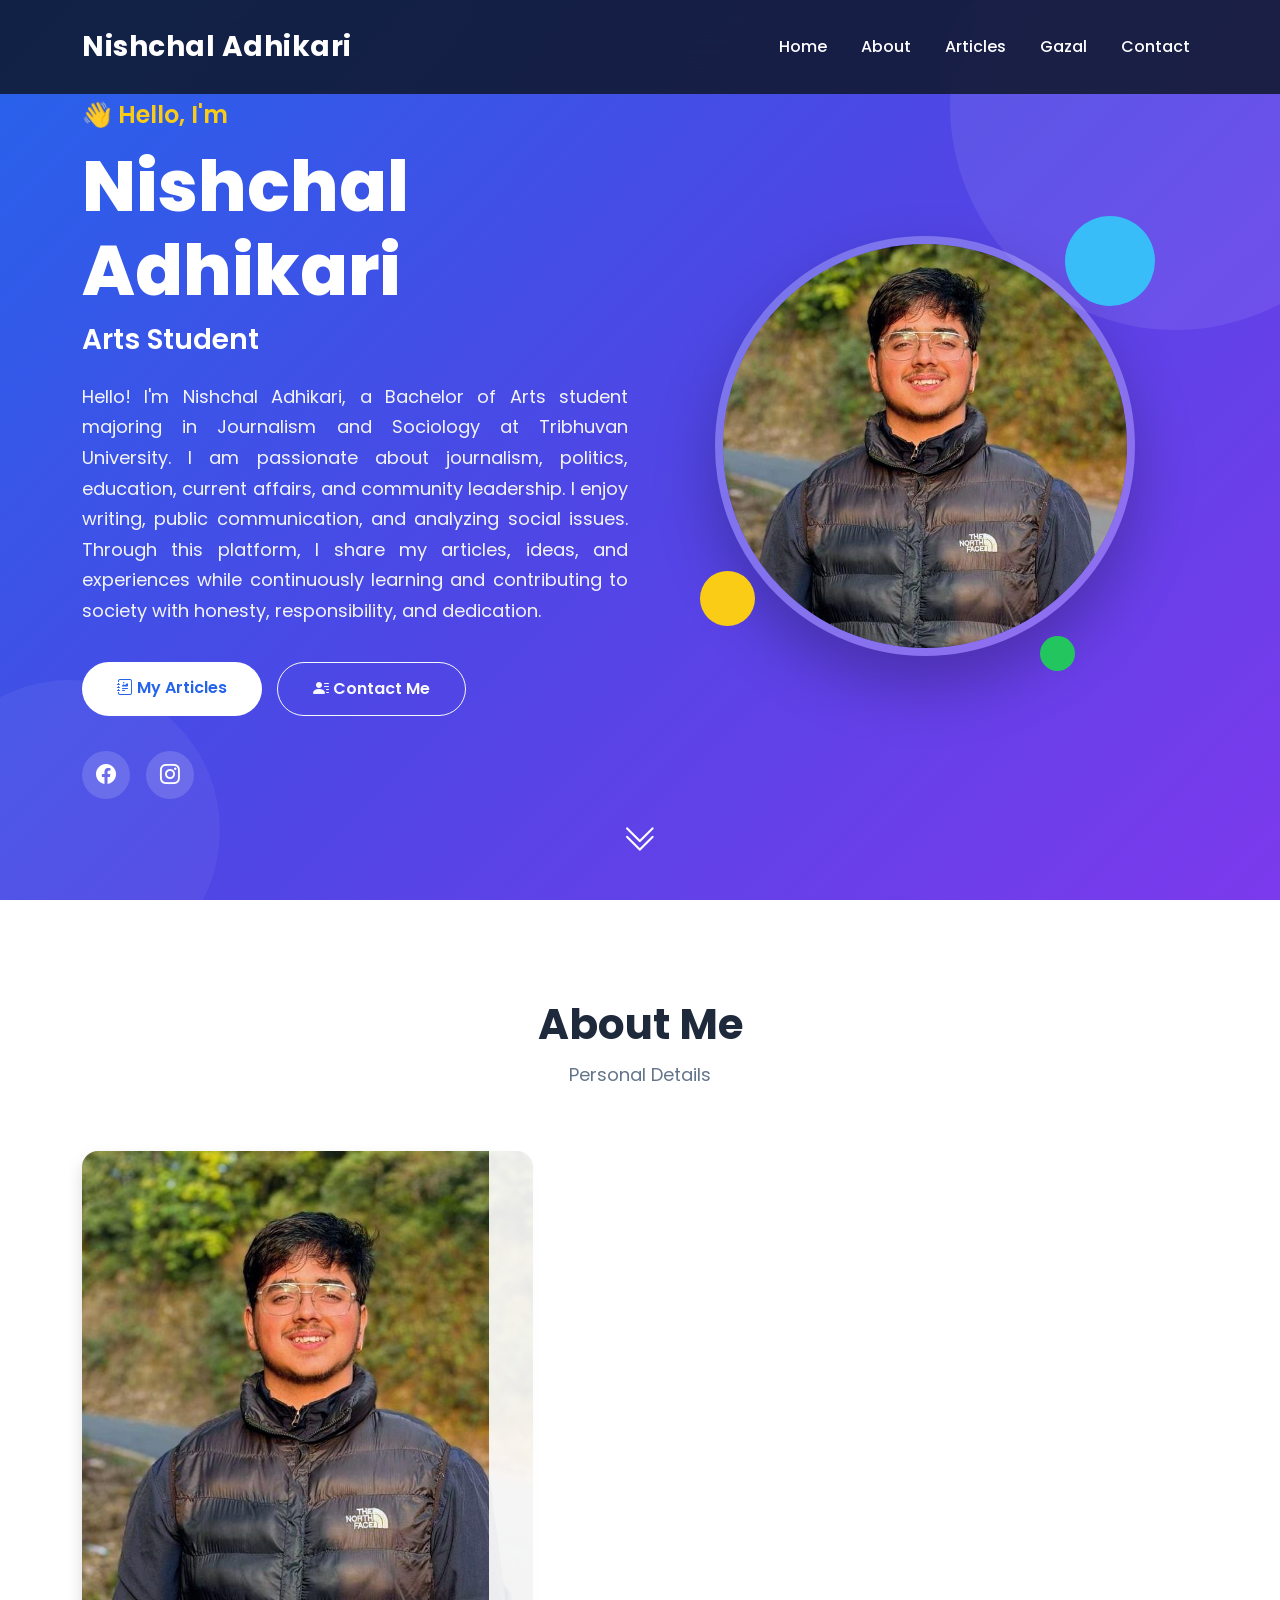
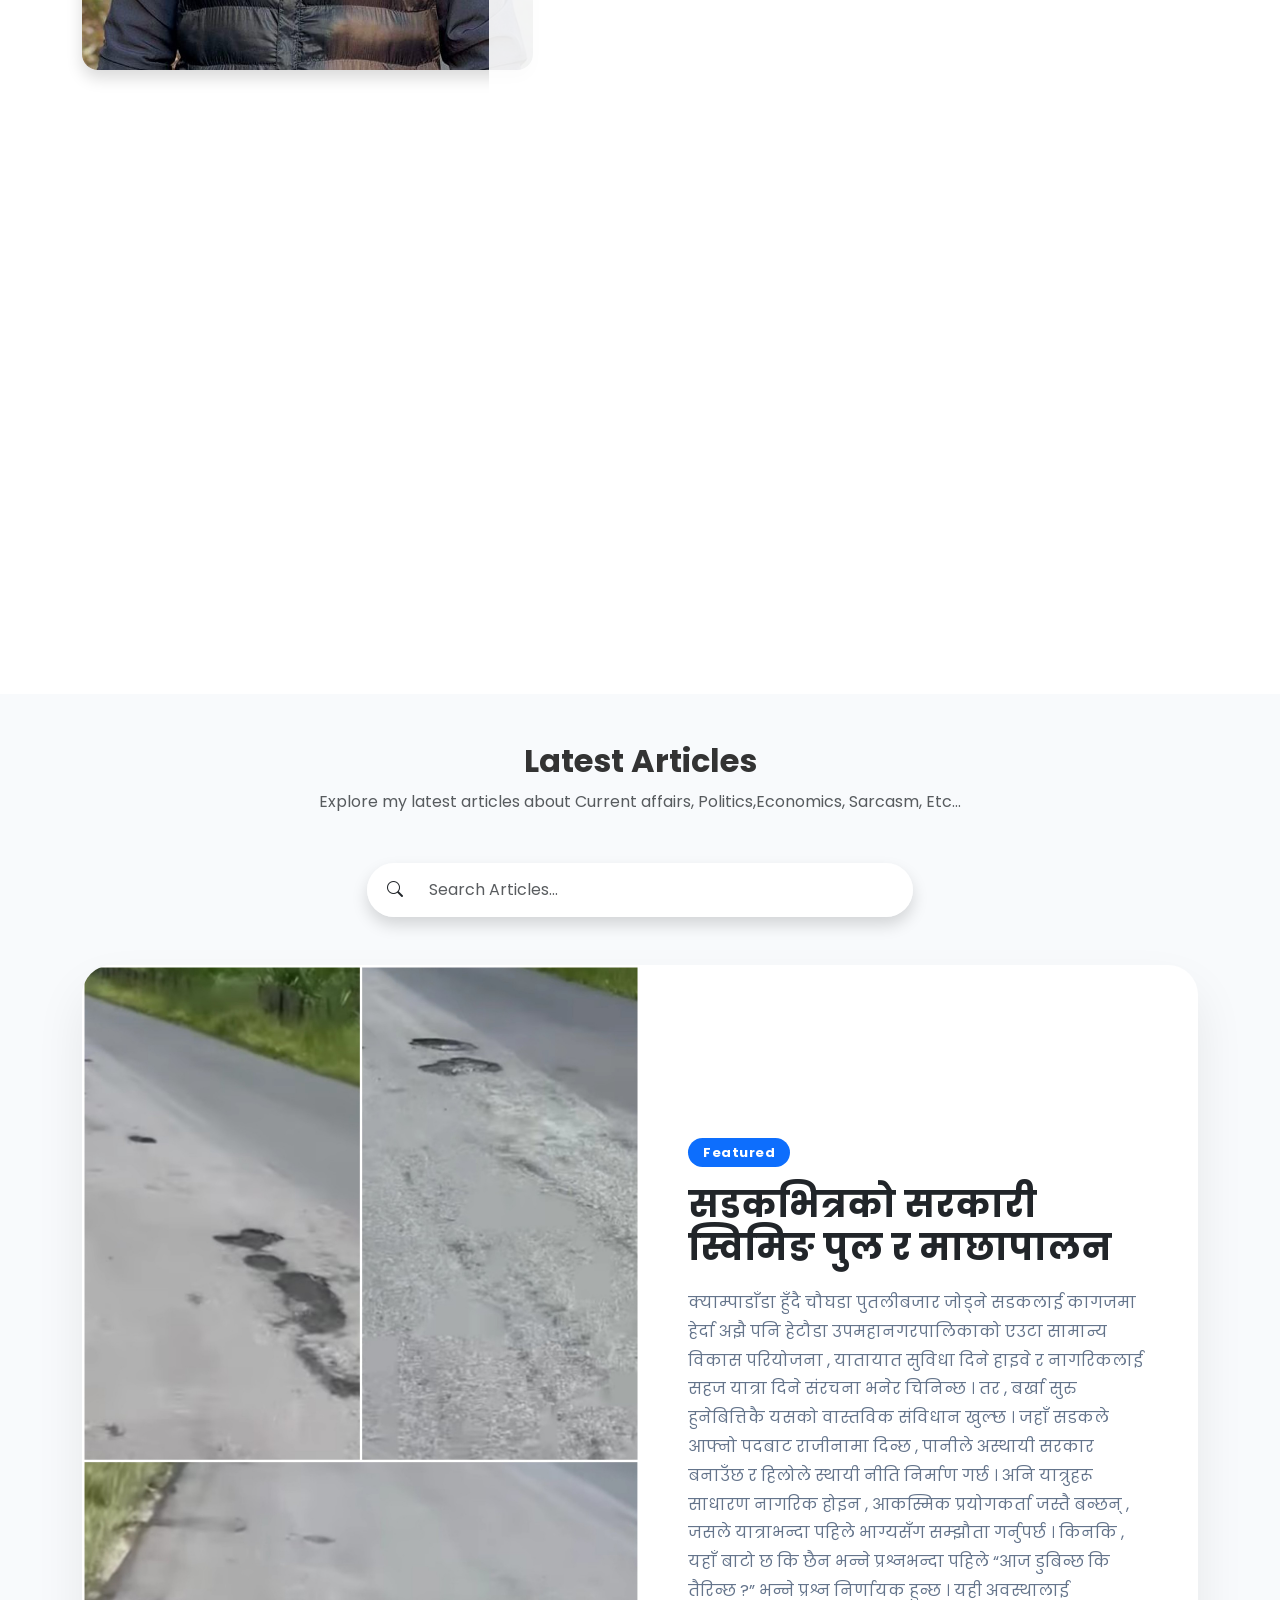
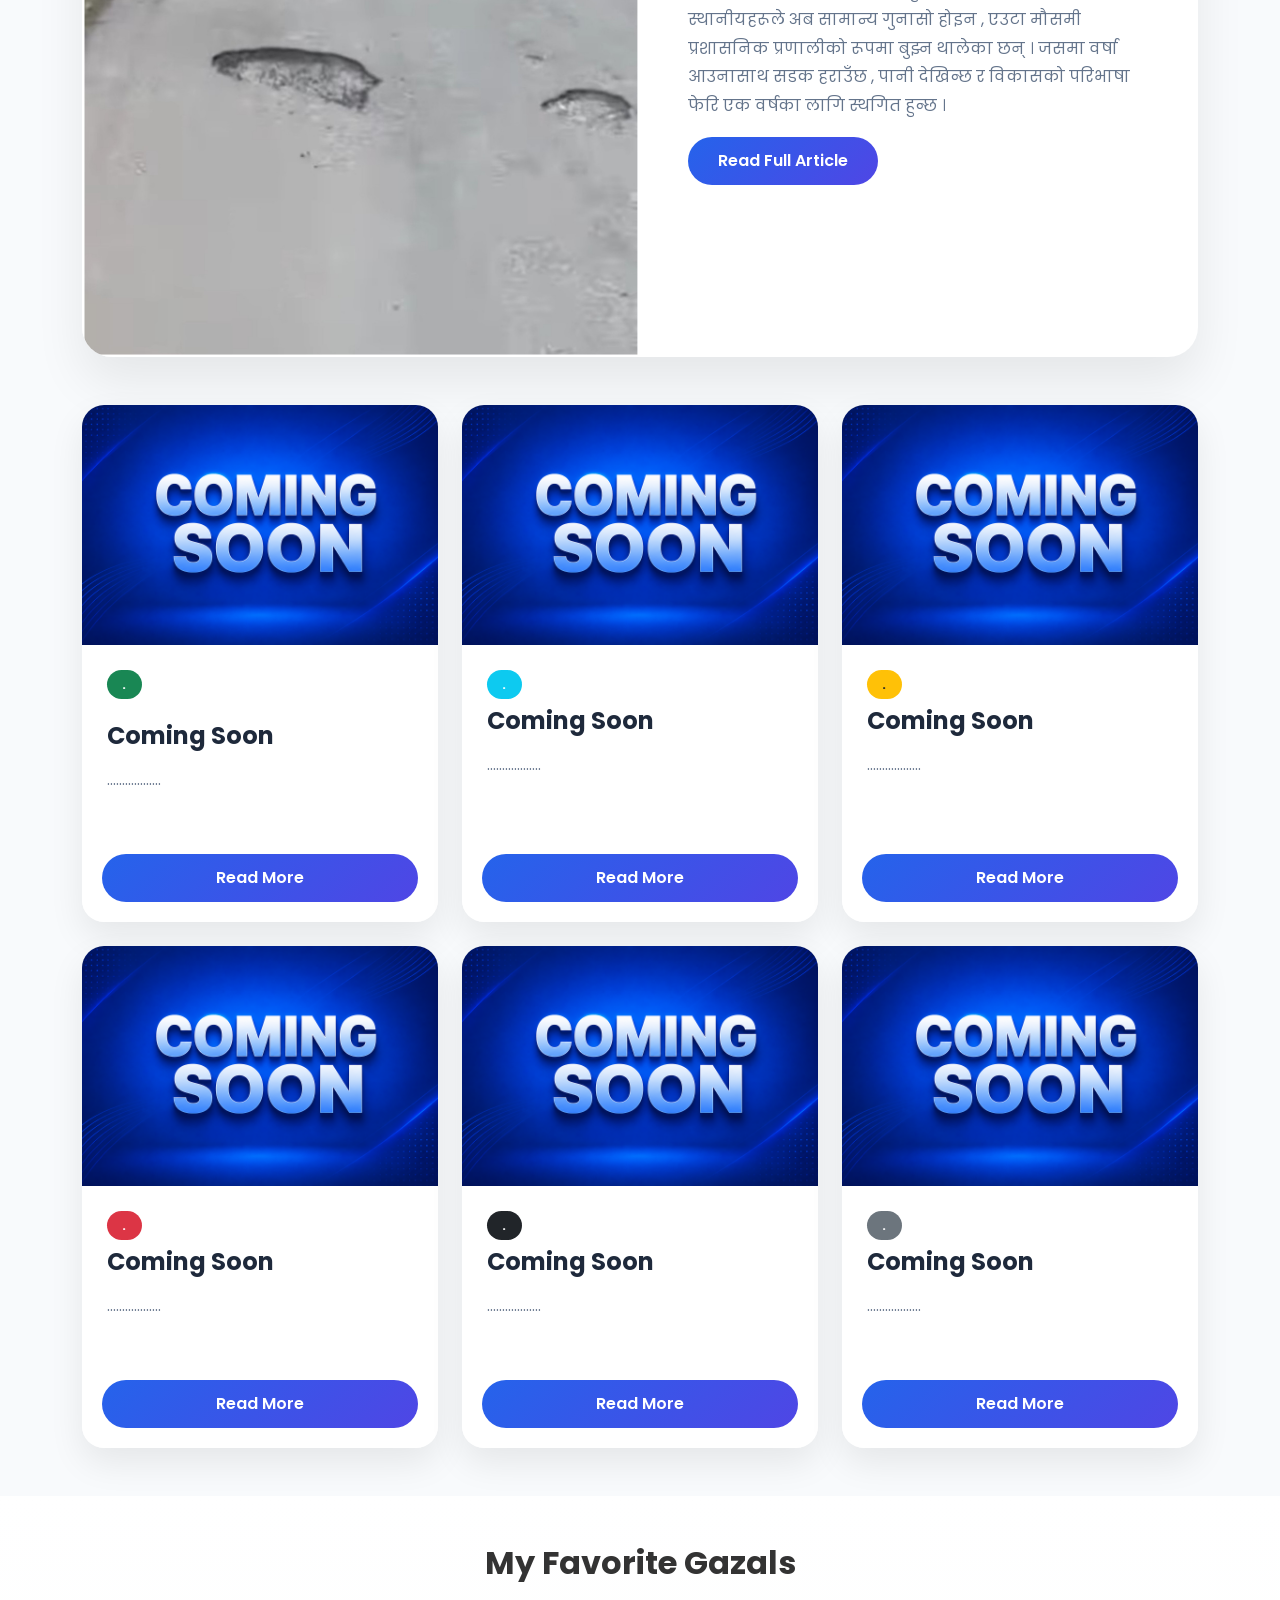
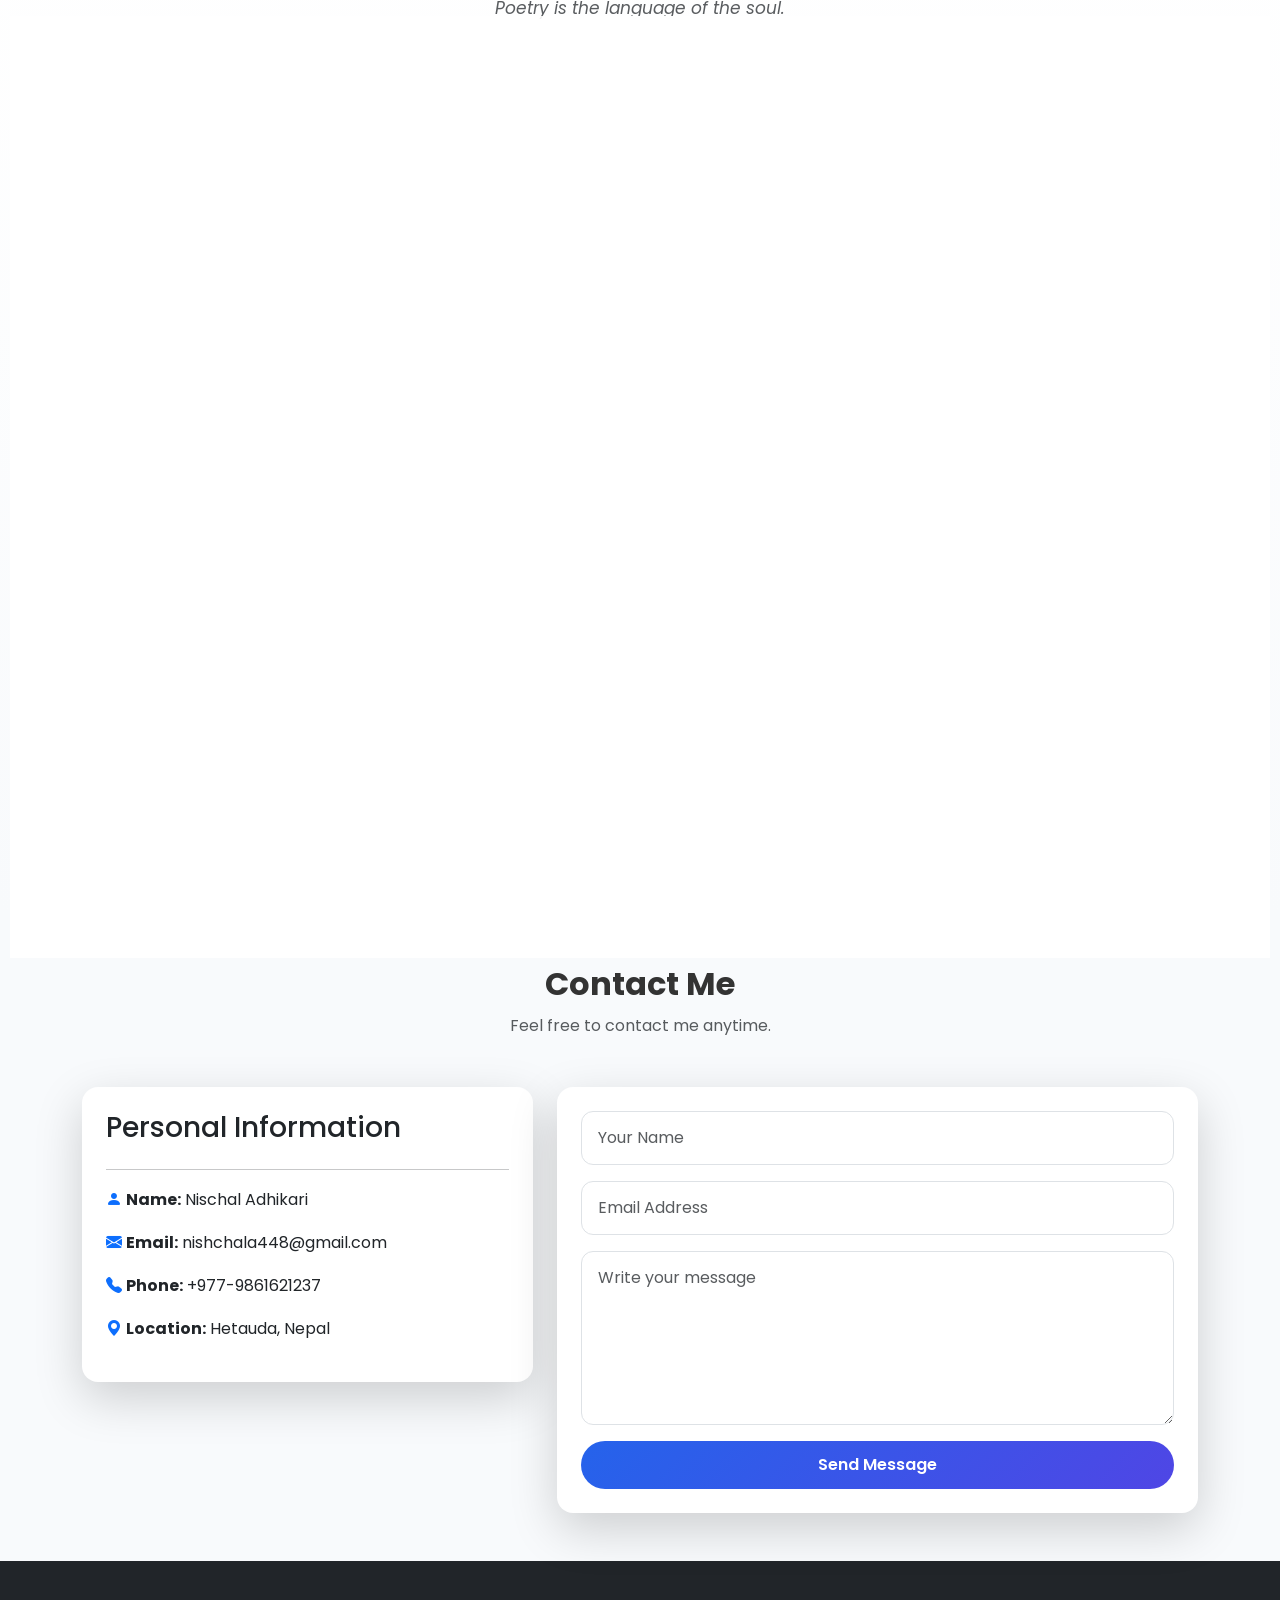
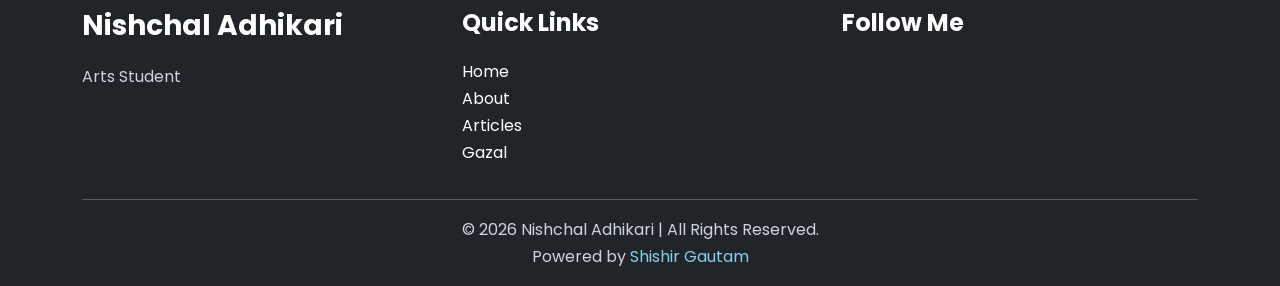
==== commit 55bb47f1: "Add files via upload" ====
--- a/index.html
+++ b/index.html
@@ -462,7 +462,7 @@
 
                 <div class="col-lg-6">
 
-                    <img src="246c159c-5125-4017-9977-0390e211aaa1.png"
+                    <img src="22960.jpg"
                         class="img-fluid rounded-start h-100 object-fit-cover"
                         alt="Featured">
 
@@ -480,21 +480,26 @@
 
                         <h2>
 
-                            Comming Soon
+                          सडकभित्रको सरकारी स्विमिङ पुल र माछापालन
 
                         </h2>
 
                         <p>
 
-                            ..................
+                            क्याम्पाडाँडा हुँदै चौघडा पुतलीबजार जोड्ने सडकलाई कागजमा हेर्दा अझै पनि हेटौडा उपमहानगरपालिकाको एउटा सामान्य विकास परियोजना , 
+                            यातायात सुविधा दिने हाइवे र नागरिकलाई सहज यात्रा दिने संरचना भनेर चिनिन्छ । तर , बर्खा सुरु हुनेबित्तिकै यसको वास्तविक संविधान खुल्छ । 
+                            जहाँ सडकले आफ्नो पदबाट राजीनामा दिन्छ , पानीले अस्थायी सरकार बनाउँछ र हिलोले स्थायी नीति निर्माण गर्छ । 
+                            अनि यात्रुहरू साधारण नागरिक होइन , आकस्मिक प्रयोगकर्ता जस्तै बन्छन् , जसले यात्राभन्दा पहिले भाग्यसँग सम्झौता गर्नुपर्छ । किनकि ,
+                             यहाँ बाटो छ कि छैन भन्ने प्रश्नभन्दा पहिले “आज डुबिन्छ कि तैरिन्छ ?” भन्ने प्रश्न निर्णायक हुन्छ । यही अवस्थालाई स्थानीयहरूले अब सामान्य गुनासो होइन , एउटा मौसमी प्रशासनिक प्रणालीको रूपमा बुझ्न थालेका छन् । 
+                            जसमा वर्षा आउनासाथ सडक हराउँछ , पानी देखिन्छ र विकासको परिभाषा फेरि एक वर्षका लागि स्थगित हुन्छ ।
 
                         </p>
 
-                        <button class="btn btn-primary">
-
-                            Read Full Article
-
-                        </button>
+                       <a href="article1.html"><button class="btn btn-primary">
+
+                           Read Full Article
+
+                        </button></a>
 
                     </div>
 
@@ -1023,6 +1028,8 @@
                 </div>
 
             </div>
+            
+
 
             <div class="col-lg-7">
 
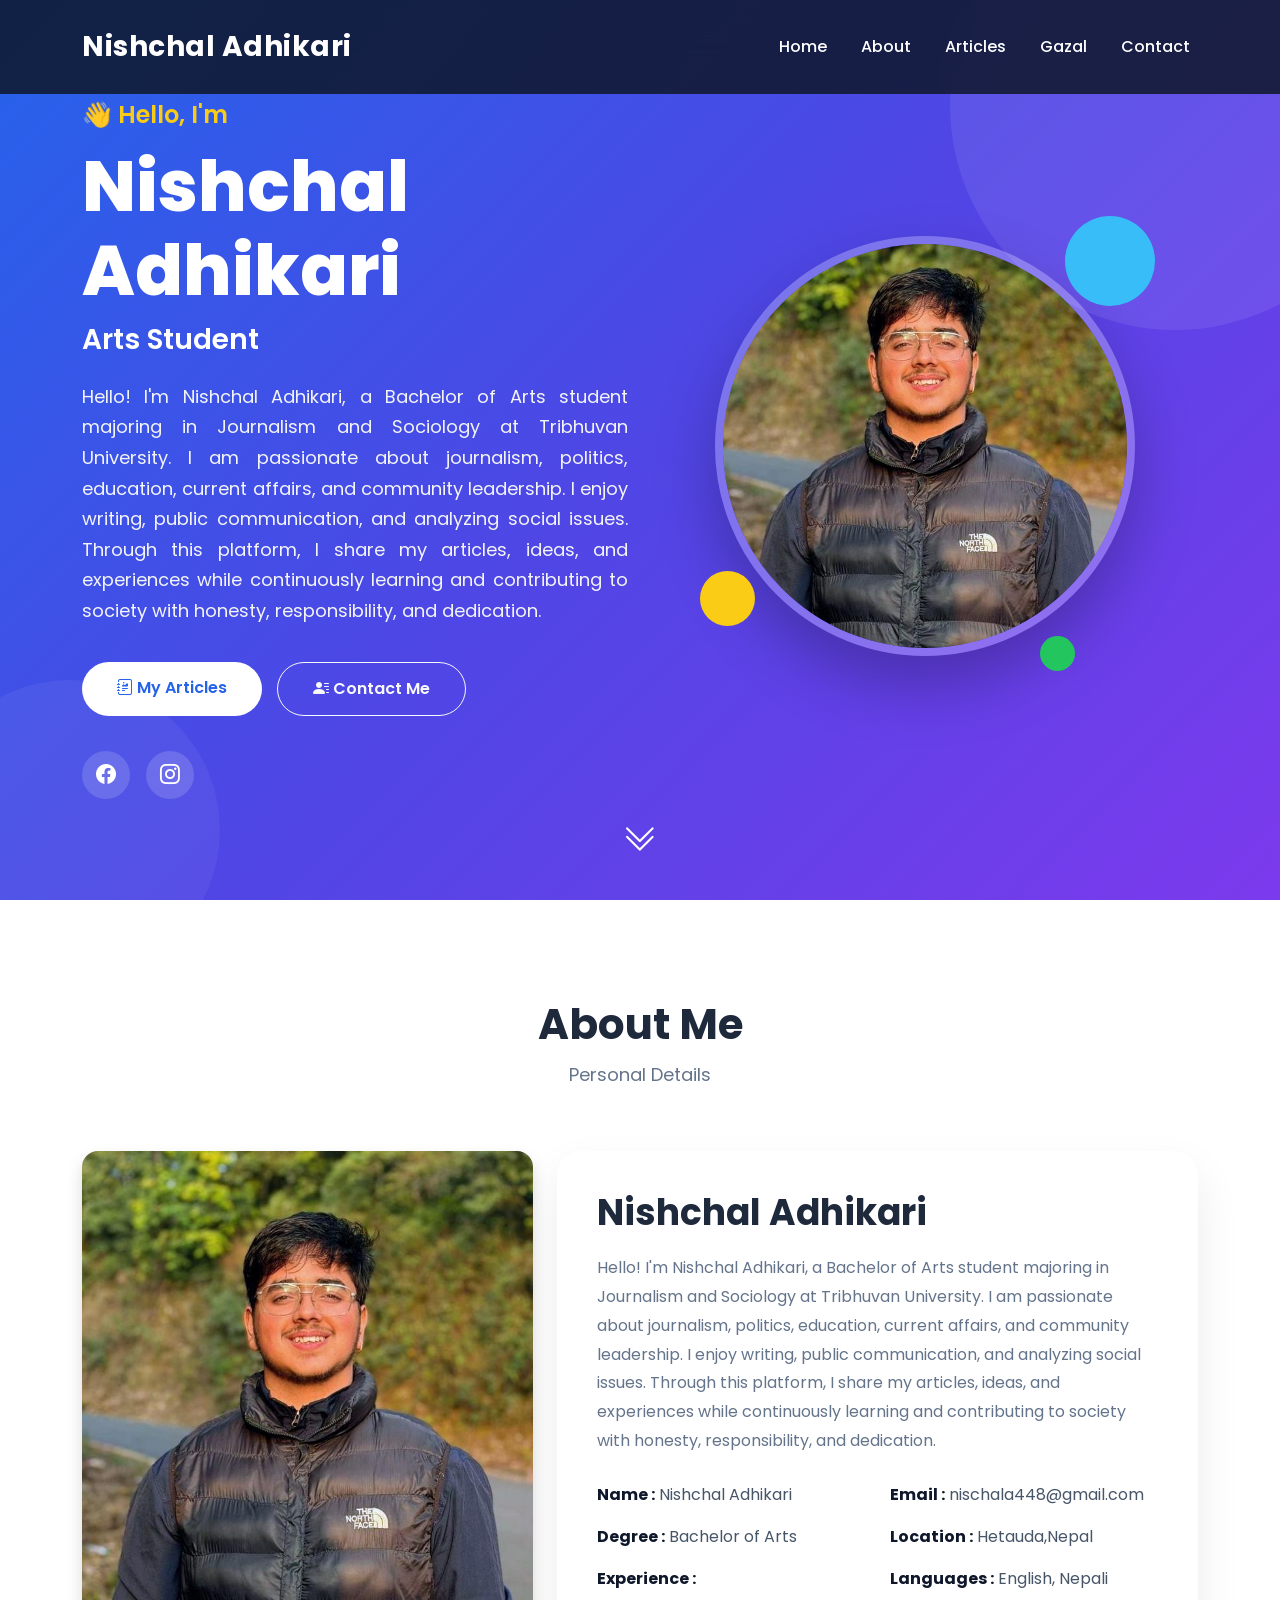
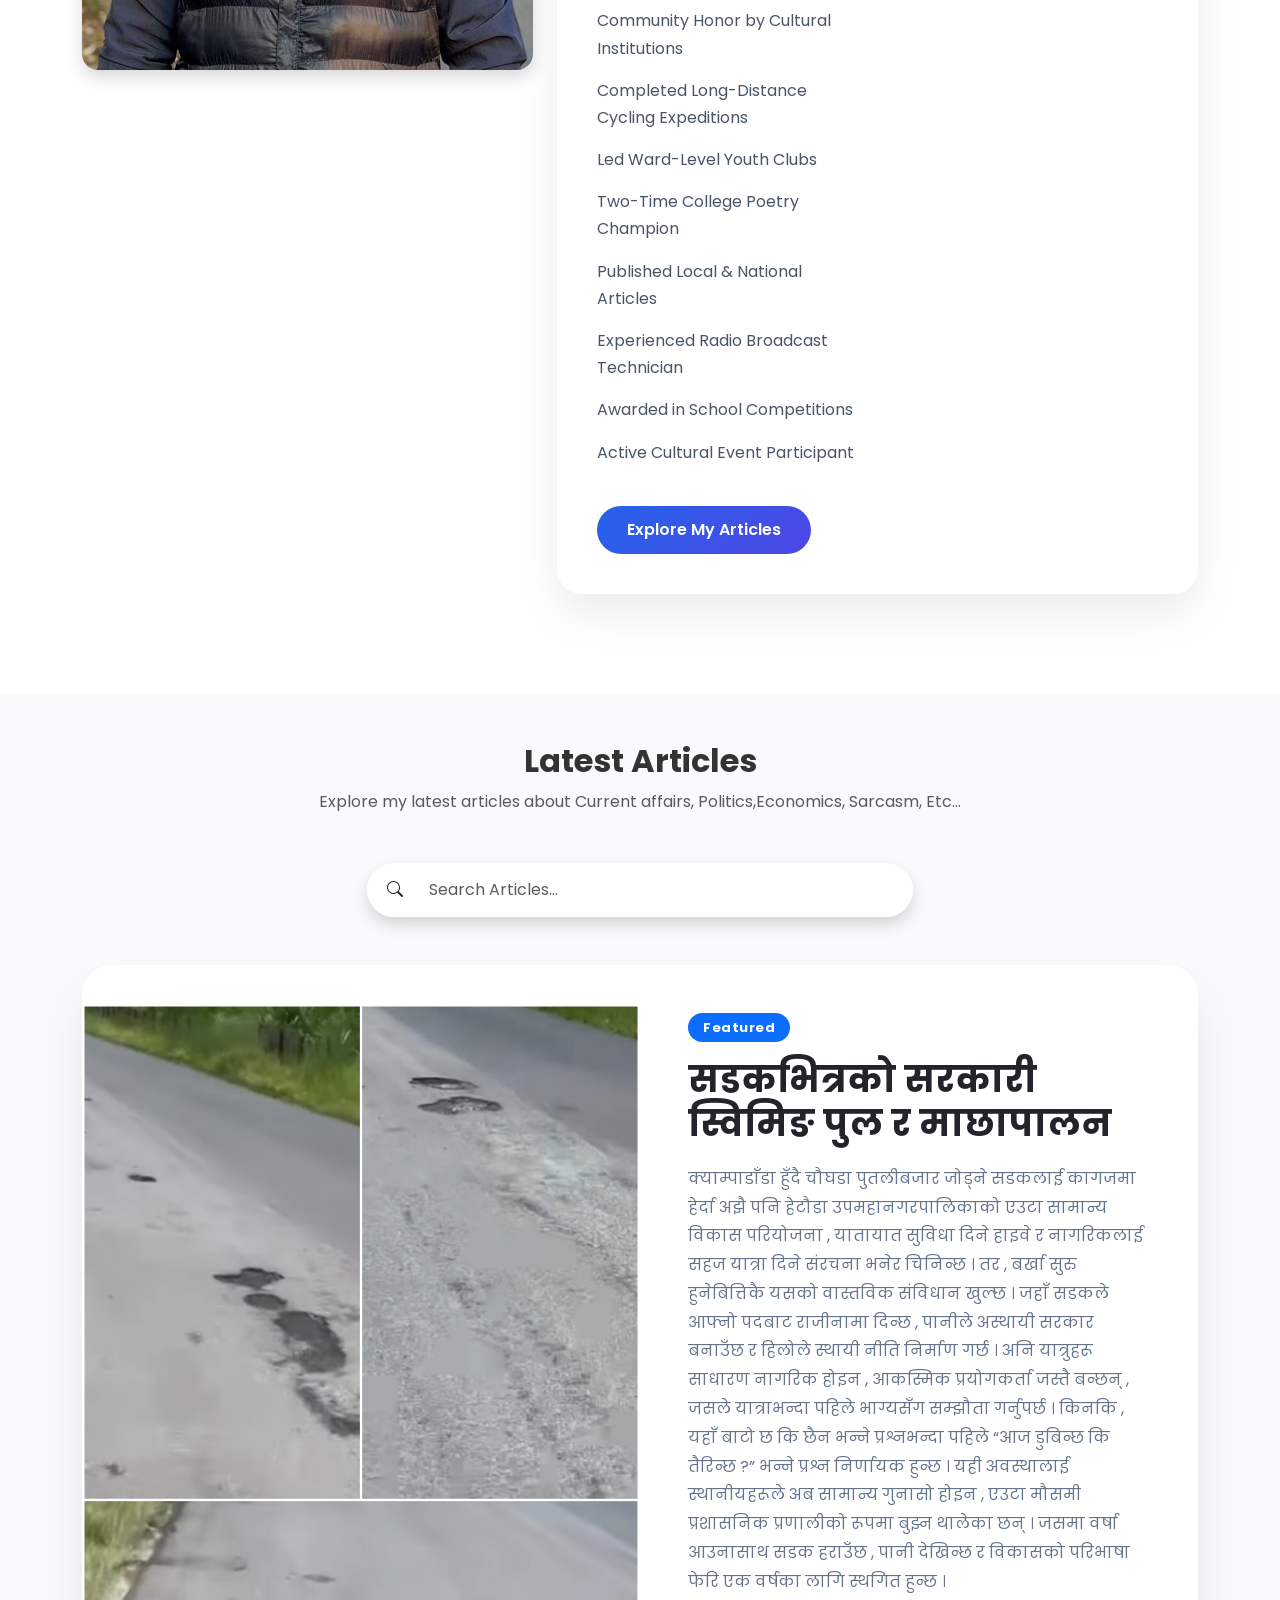
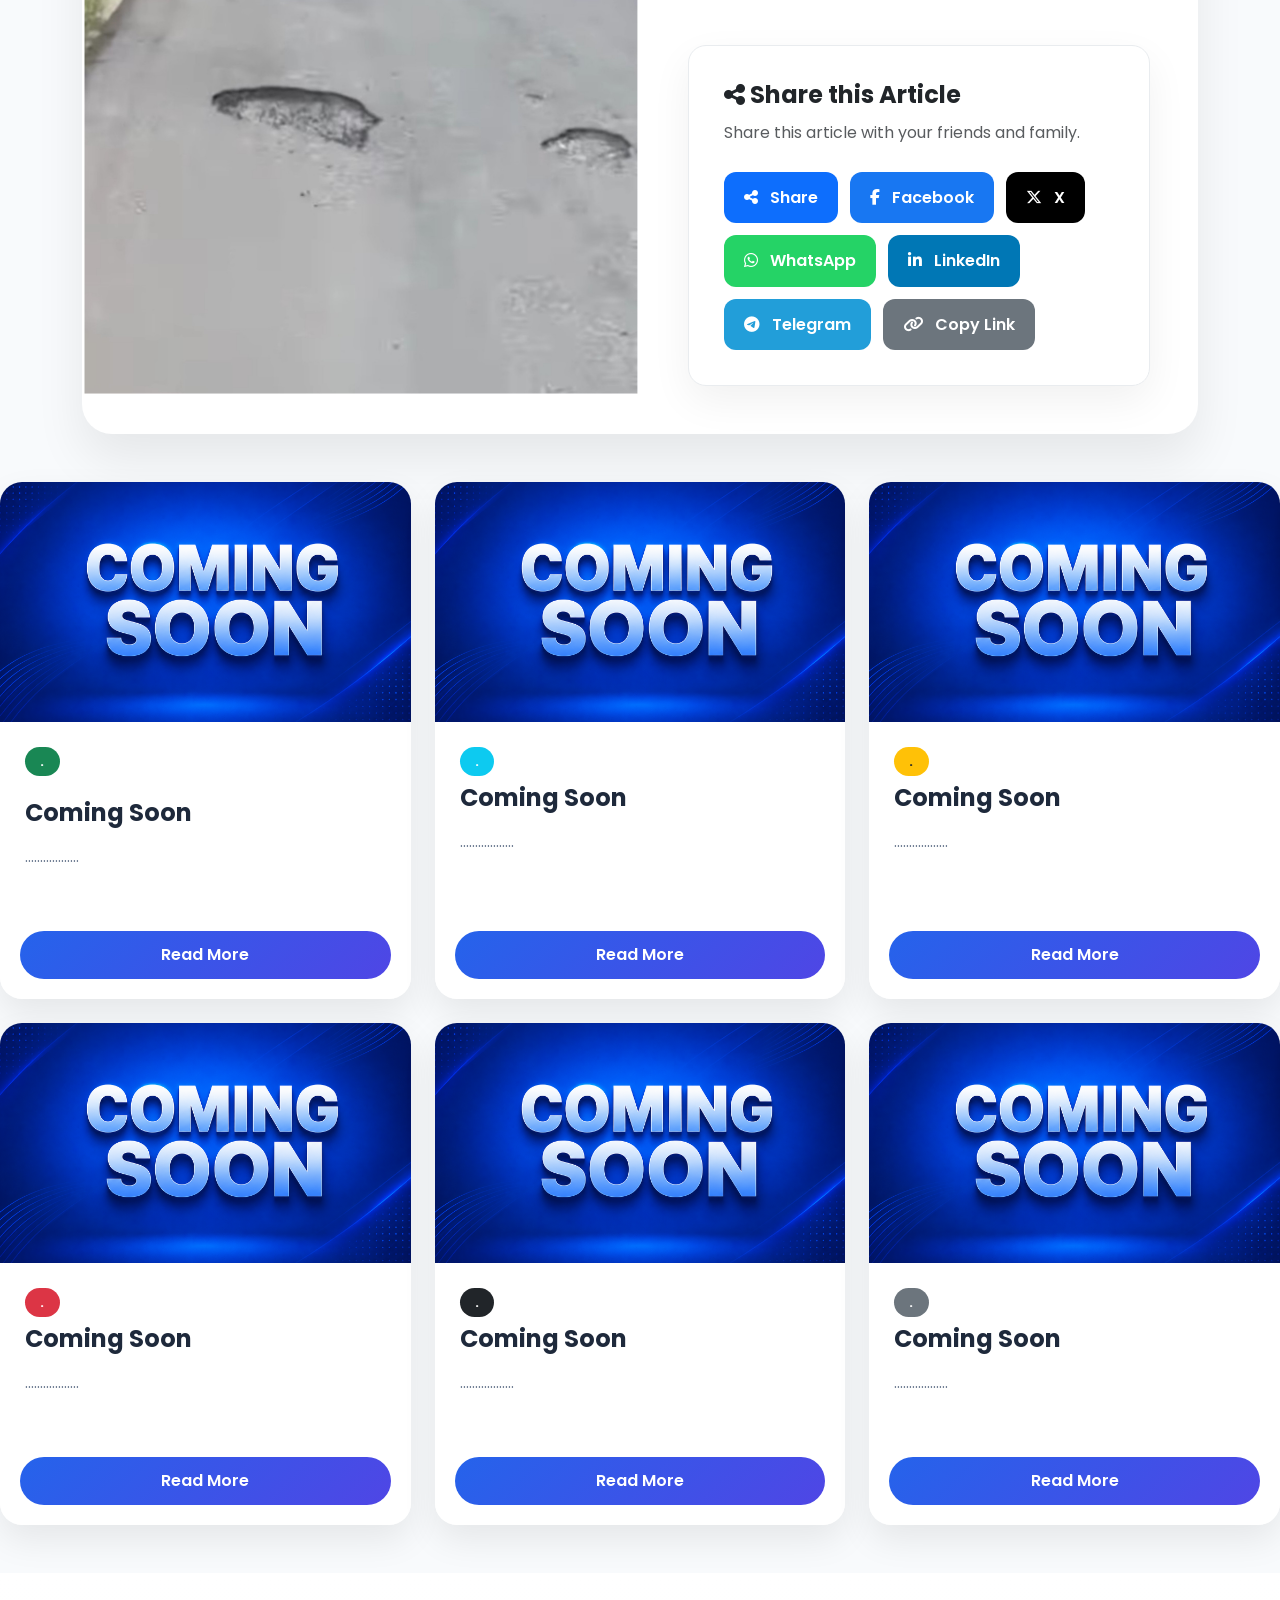
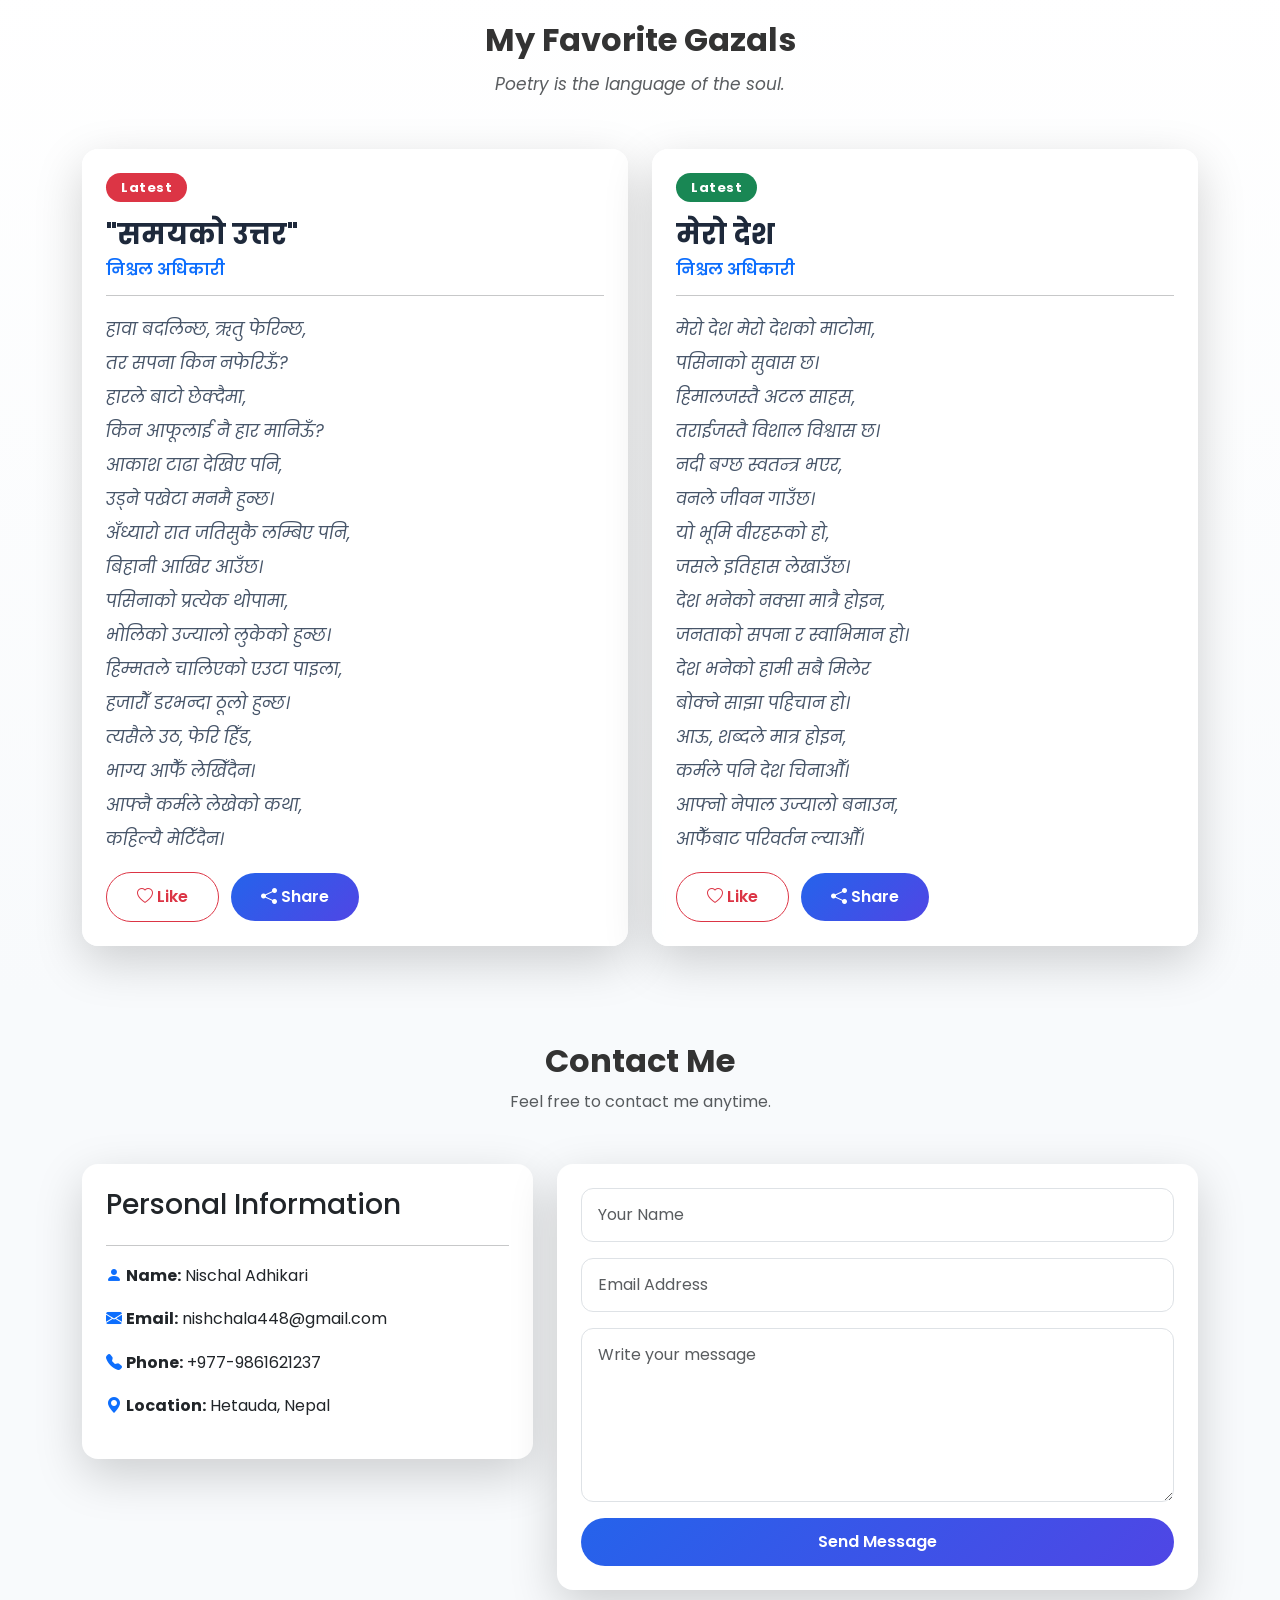
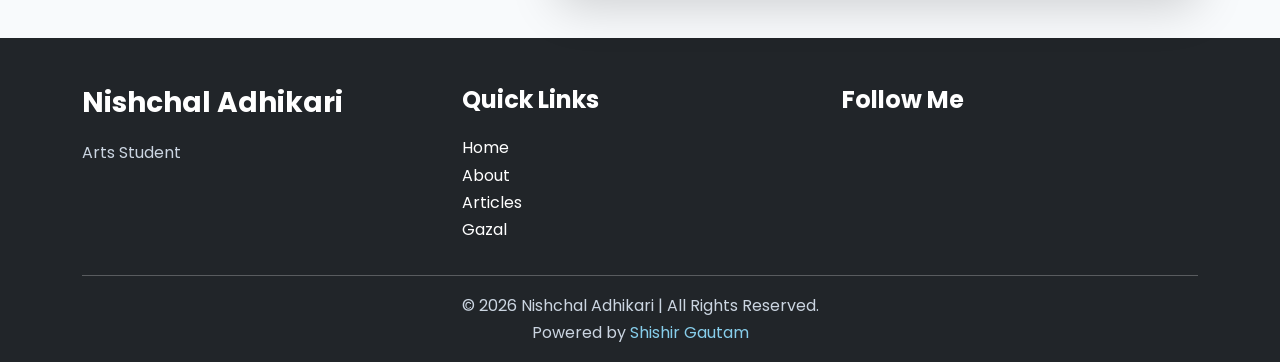
==== commit bd549632: "Add files via upload" ====
--- a/index.html
+++ b/index.html
@@ -6,9 +6,19 @@
     <meta charset="UTF-8">
 
     <meta name="viewport" content="width=device-width, initial-scale=1.0">
-
+<meta property="og:title" content="Articles">
+<meta property="og:description" content="Explore the latest Articles.">
+<meta property="og:image" content="https://nishchaladhikari.com.np/">
+<meta property="og:url" content="https://nishchaladhikari.com.np/">
+<meta property="og:type" content="article">
+
+<meta name="twitter:card" content="summary_large_image">
+<meta name="twitter:title" content="The Future of Frontend Development in 2026">
+<meta name="twitter:description" content="Explore the latest Articles">
+<meta name="twitter:image" content="https://yourwebsite.com/images/frontend-banner.jpg">
     <title>Nishchal Adhikari</title>
-
+<link rel="stylesheet"
+href="https://cdnjs.cloudflare.com/ajax/libs/font-awesome/6.7.2/css/all.min.css">
     <!-- Bootstrap -->
 
     <link href="https://cdn.jsdelivr.net/npm/bootstrap@5.3.3/dist/css/bootstrap.min.css" rel="stylesheet">
@@ -495,11 +505,70 @@
 
                         </p>
 
-                       <a href="article1.html"><button class="btn btn-primary">
-
-                           Read Full Article
-
-                        </button></a>
+                    <!-- ========================= -->
+<!-- Share This Article -->
+<!-- ========================= -->
+
+<div class="share-card mt-5">
+
+    <h4 class="share-title">
+        <i class="fas fa-share-alt"></i>
+        Share this Article
+    </h4>
+
+    <p class="text-muted mb-4">
+        Share this article with your friends and family.
+    </p>
+
+    <div class="share-buttons">
+
+        <!-- Native Share -->
+        <button class="share-btn primary" onclick="nativeShare()">
+            <i class="fas fa-share-nodes"></i>
+            Share
+        </button>
+
+        <!-- Facebook -->
+        <button class="share-btn facebook" onclick="shareFacebook()">
+            <i class="fab fa-facebook-f"></i>
+            Facebook
+        </button>
+
+        <!-- X -->
+        <button class="share-btn twitter" onclick="shareTwitter()">
+            <i class="fab fa-x-twitter"></i>
+            X
+        </button>
+
+        <!-- WhatsApp -->
+        <button class="share-btn whatsapp" onclick="shareWhatsapp()">
+            <i class="fab fa-whatsapp"></i>
+            WhatsApp
+        </button>
+
+        <!-- LinkedIn -->
+        <button class="share-btn linkedin" onclick="shareLinkedin()">
+            <i class="fab fa-linkedin-in"></i>
+            LinkedIn
+        </button>
+
+        <!-- Telegram -->
+        <button class="share-btn telegram" onclick="shareTelegram()">
+            <i class="fab fa-telegram-plane"></i>
+            Telegram
+        </button>
+
+        <!-- Copy Link -->
+        <button class="share-btn copy" onclick="copyLink()">
+            <i class="fas fa-link"></i>
+            Copy Link
+        </button>
+
+    </div>
+
+</div>
+
+</div>
 
                     </div>
 
@@ -1160,6 +1229,137 @@
 <!-- JavaScript -->
 
 <script>
+    const pageURL = window.location.href;
+const pageTitle = document.title;
+
+function nativeShare(){
+
+    if(navigator.share){
+
+        navigator.share({
+            title: pageTitle,
+            text: pageTitle,
+            url: pageURL
+        });
+
+    }else{
+
+        copyLink();
+
+    }
+
+}
+
+function shareFacebook(){
+
+    window.open(
+    "https://www.facebook.com/sharer/sharer.php?u="+
+    encodeURIComponent(pageURL),
+    "_blank");
+
+}
+
+function shareTwitter(){
+
+    window.open(
+    "https://twitter.com/intent/tweet?text="+
+    encodeURIComponent(pageTitle)+
+    "&url="+
+    encodeURIComponent(pageURL),
+    "_blank");
+
+}
+
+function shareWhatsapp(){
+
+    window.open(
+    "https://wa.me/?text="+
+    encodeURIComponent(pageTitle+" "+pageURL),
+    "_blank");
+
+}
+
+function shareLinkedin(){
+
+    window.open(
+    "https://www.linkedin.com/sharing/share-offsite/?url="+
+    encodeURIComponent(pageURL),
+    "_blank");
+
+}
+
+function shareTelegram(){
+
+    window.open(
+    "https://t.me/share/url?url="+
+    encodeURIComponent(pageURL)+
+    "&text="+
+    encodeURIComponent(pageTitle),
+    "_blank");
+
+}
+
+function copyLink(){
+
+    navigator.clipboard.writeText(pageURL);
+
+    alert("✅ Link copied successfully!");
+
+}
+    
+function shareArticle(page){
+
+    const url = new URL(page, window.location.origin).href;
+
+    if(navigator.share){
+
+        navigator.share({
+            title: "सडकभित्रको सरकारी स्विमिङ पुल र माछापालन",
+            text: "Read this article",
+            url: url
+        });
+
+    }else{
+
+        navigator.clipboard.writeText(url);
+
+        window.open(
+            "https://www.facebook.com/sharer/sharer.php?u=" +
+            encodeURIComponent(url),
+            "_blank"
+        );
+
+    }
+
+}
+
+    
+function shareArticle(page){
+
+    const url = new URL(page, window.location.origin).href;
+
+    if(navigator.share){
+
+        navigator.share({
+            title: "सडकभित्रको सरकारी स्विमिङ पुल र माछापालन",
+            text: "Read this article",
+            url: url
+        });
+
+    }else{
+
+        navigator.clipboard.writeText(url);
+
+        window.open(
+            "https://www.facebook.com/sharer/sharer.php?u=" +
+            encodeURIComponent(url),
+            "_blank"
+        );
+
+    }
+
+}
+
     /*==========================================================
     Portfolio Website JavaScript
     Part 3A
--- a/style.css
+++ b/style.css
@@ -1193,4 +1193,78 @@
         font-size:18px;
     }
 
+}
+.share-card{
+    margin-top:60px;
+    padding:35px;
+    border-radius:18px;
+    background:#ffffff;
+    border:1px solid #e9ecef;
+    box-shadow:0 15px 40px rgba(0,0,0,.06);
+}
+
+.share-title{
+    font-weight:700;
+    margin-bottom:10px;
+}
+
+.share-buttons{
+    display:flex;
+    flex-wrap:wrap;
+    gap:12px;
+}
+
+.share-btn{
+    border:none;
+    color:#fff;
+    padding:12px 20px;
+    border-radius:12px;
+    font-weight:600;
+    transition:.3s;
+    cursor:pointer;
+}
+
+.share-btn i{
+    margin-right:8px;
+}
+
+.share-btn:hover{
+    transform:translateY(-4px);
+    box-shadow:0 12px 25px rgba(0,0,0,.15);
+}
+
+.primary{
+    background:#0d6efd;
+}
+
+.facebook{
+    background:#1877F2;
+}
+
+.twitter{
+    background:#000;
+}
+
+.whatsapp{
+    background:#25D366;
+}
+
+.linkedin{
+    background:#0077B5;
+}
+
+.telegram{
+    background:#229ED9;
+}
+
+.copy{
+    background:#6c757d;
+}
+
+@media(max-width:768px){
+
+.share-btn{
+    width:100%;
+}
+
 }
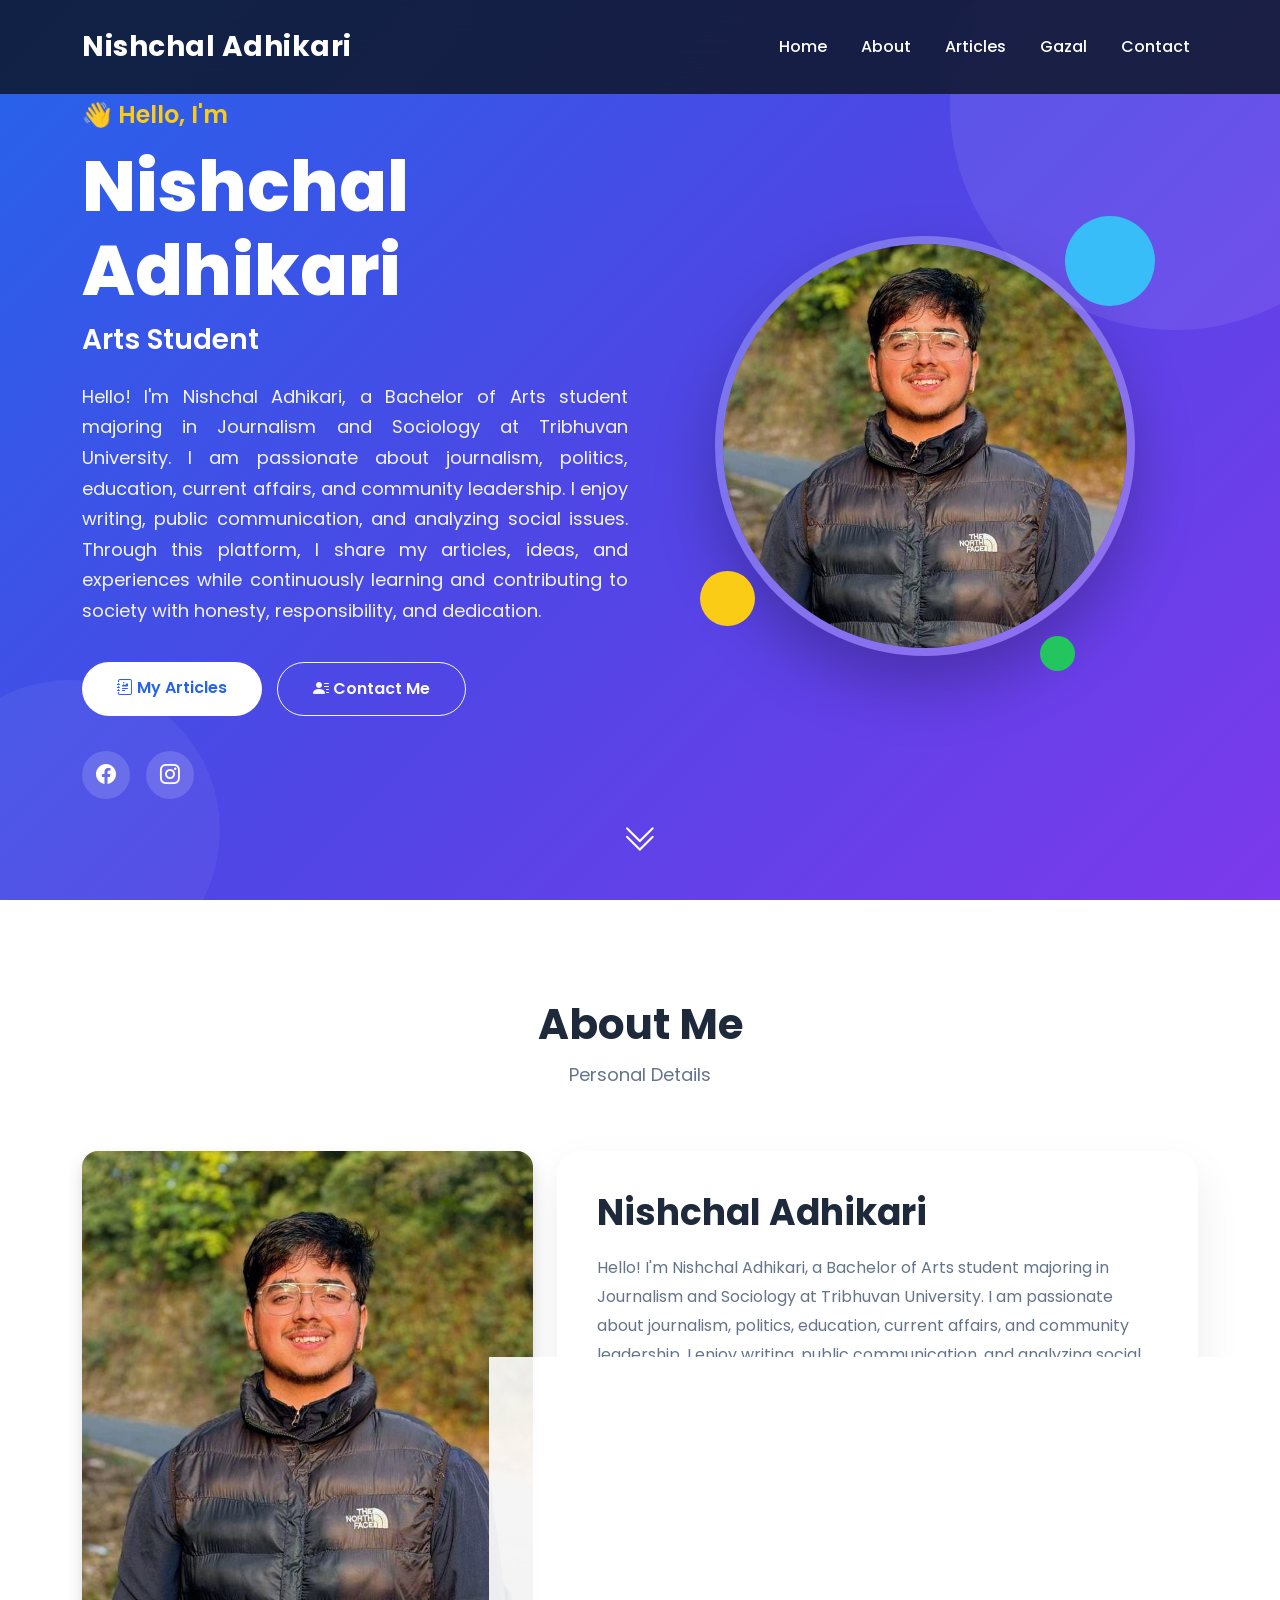
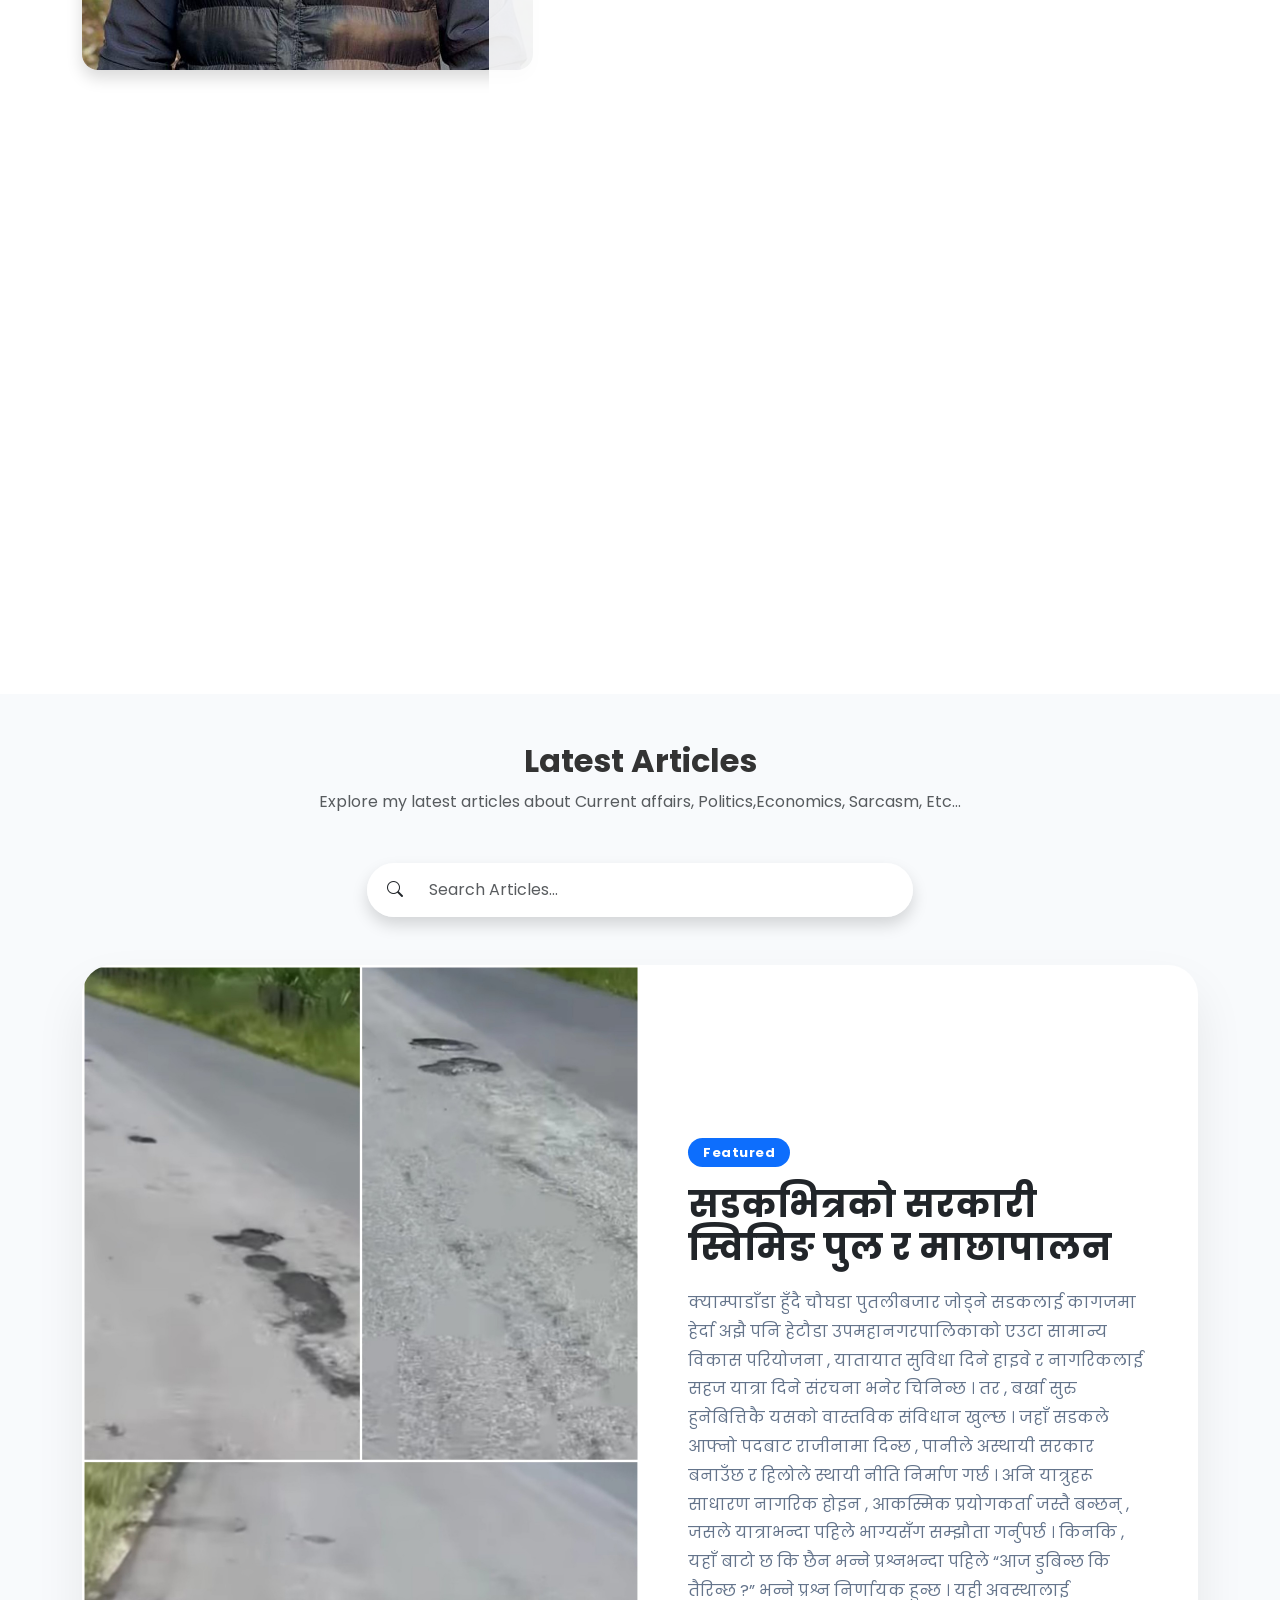
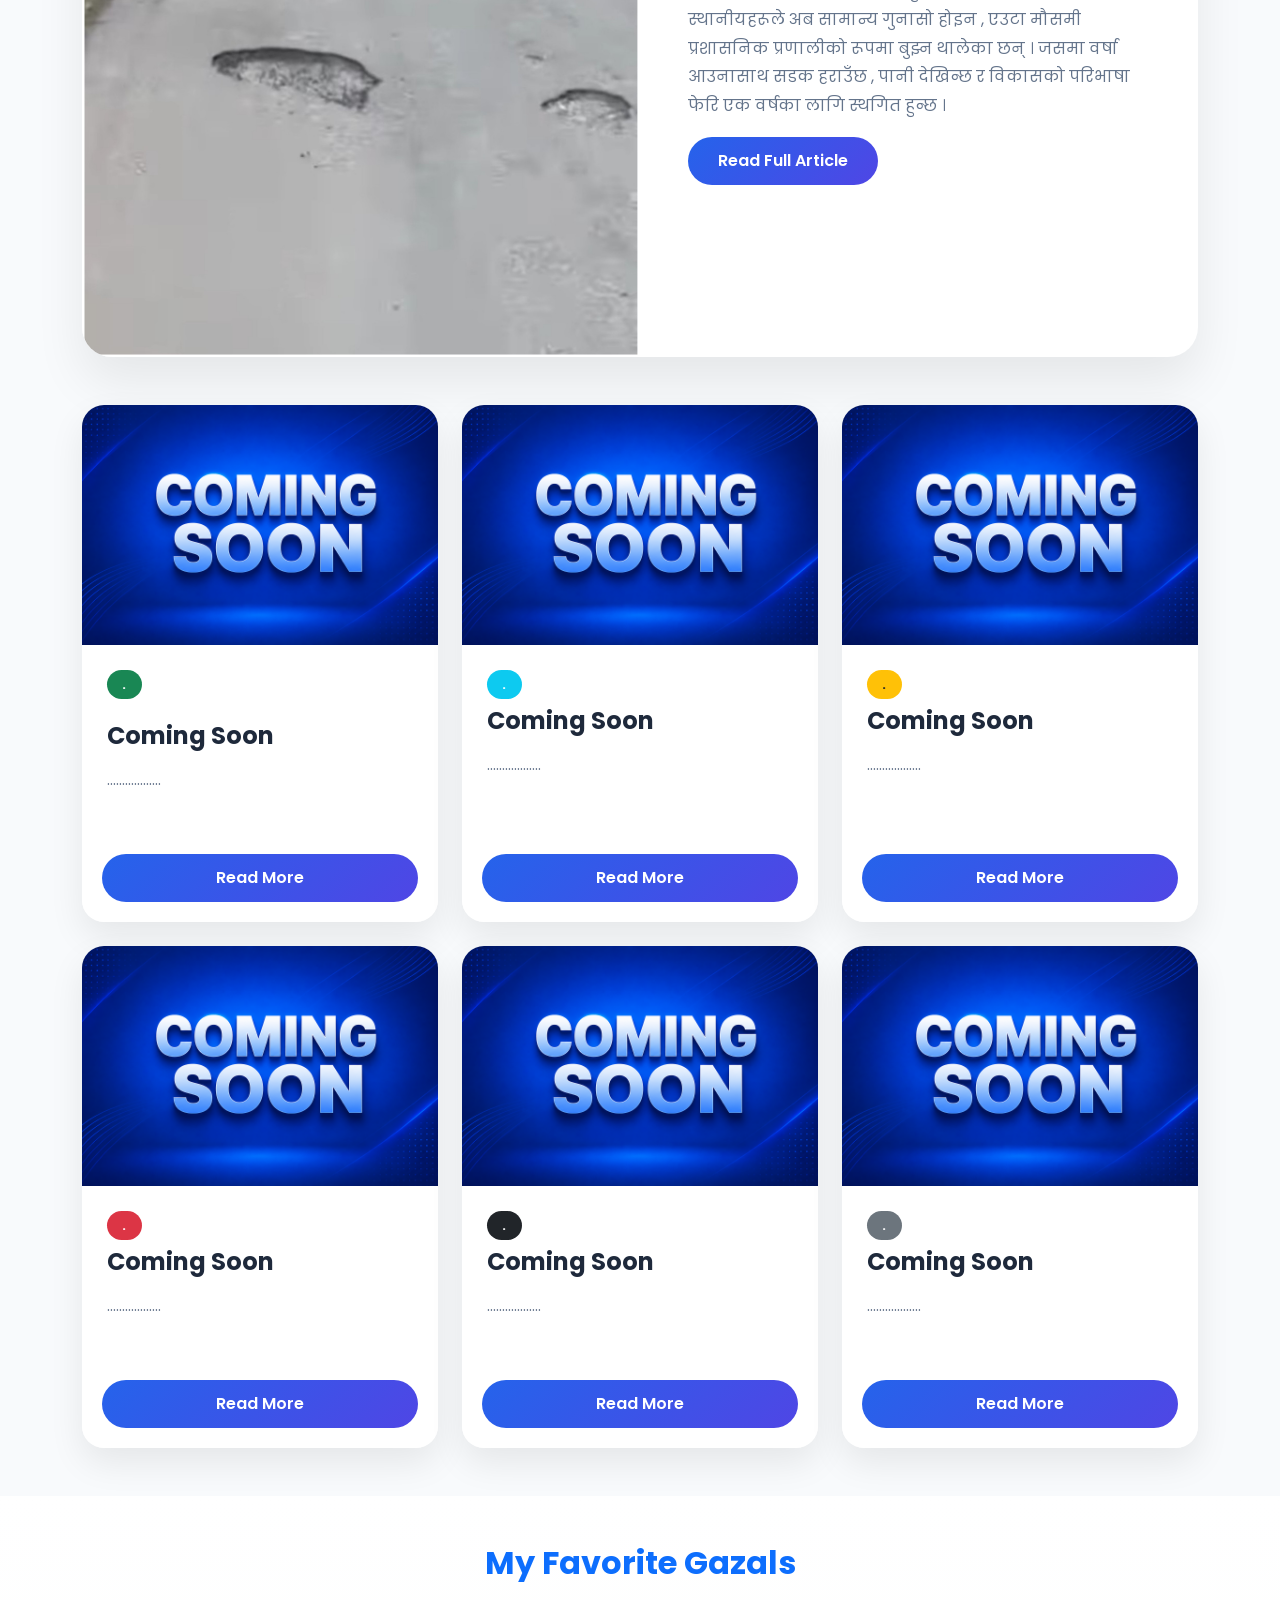
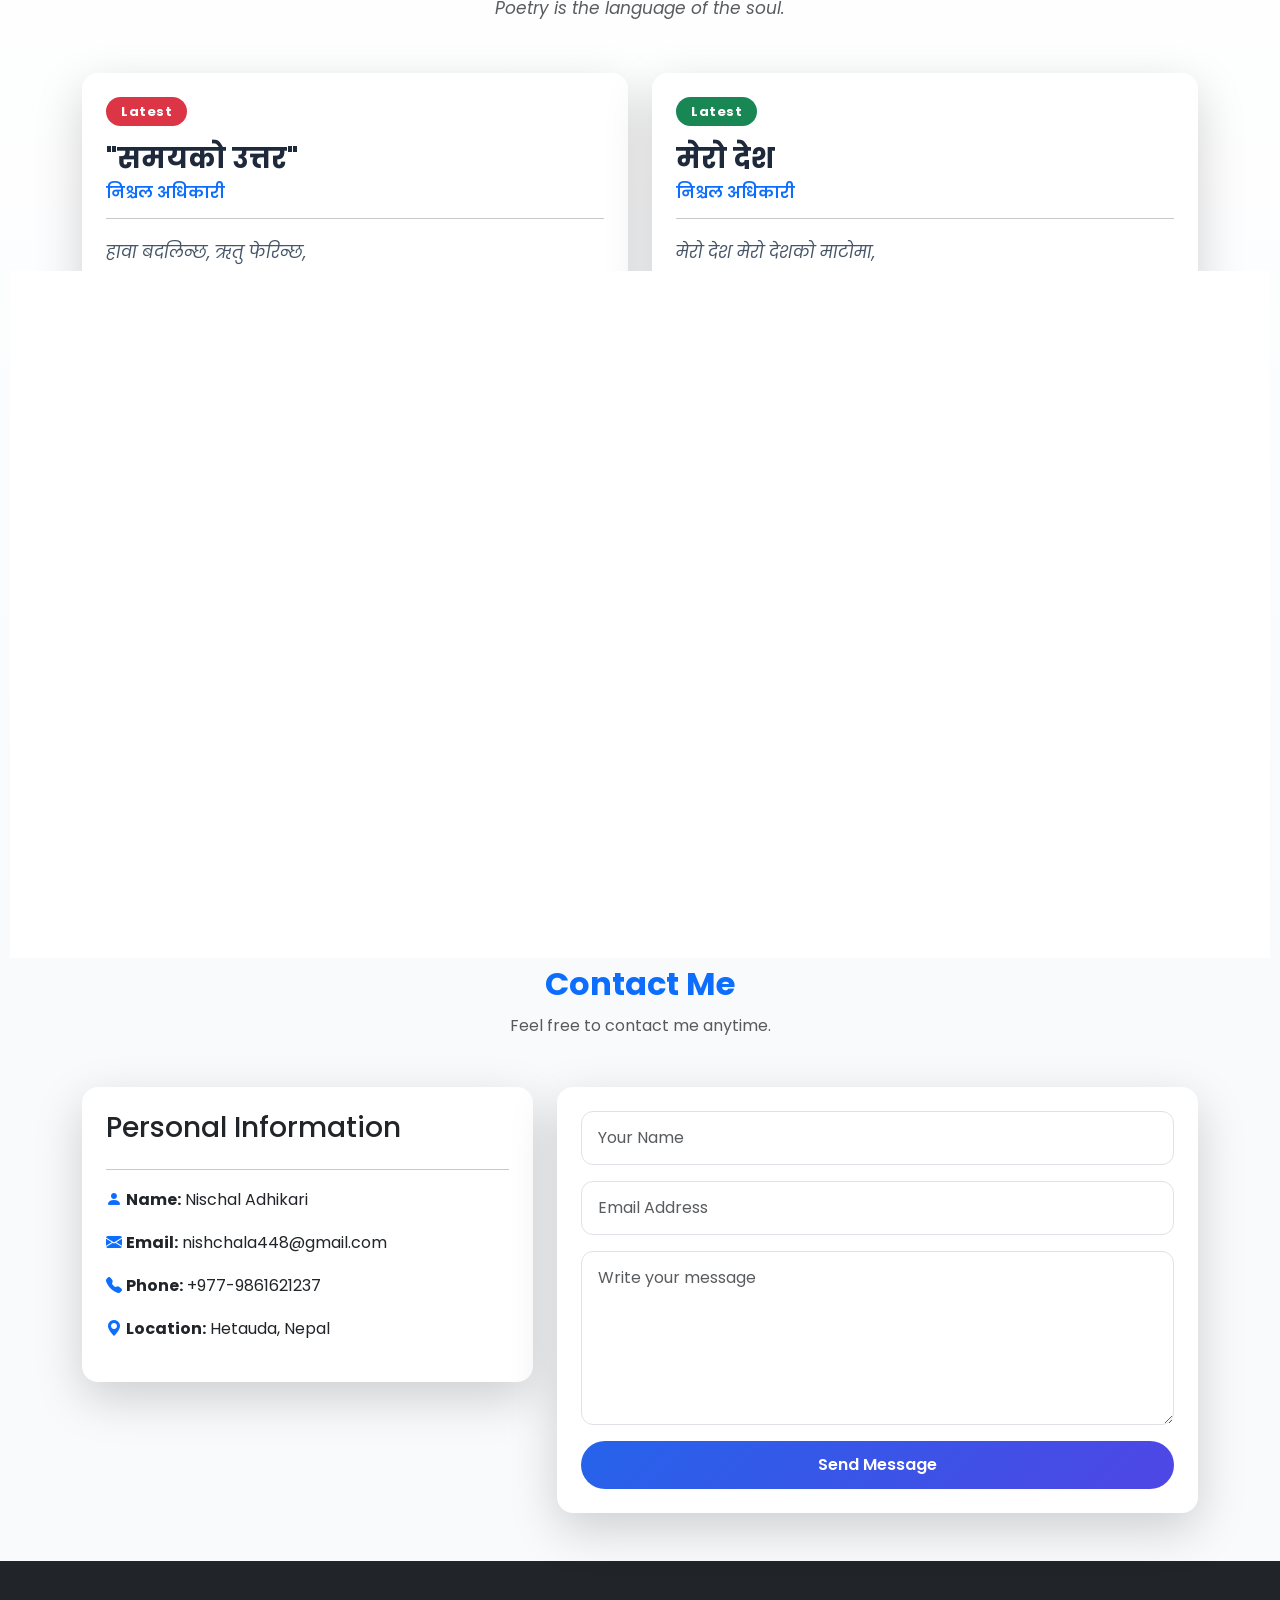
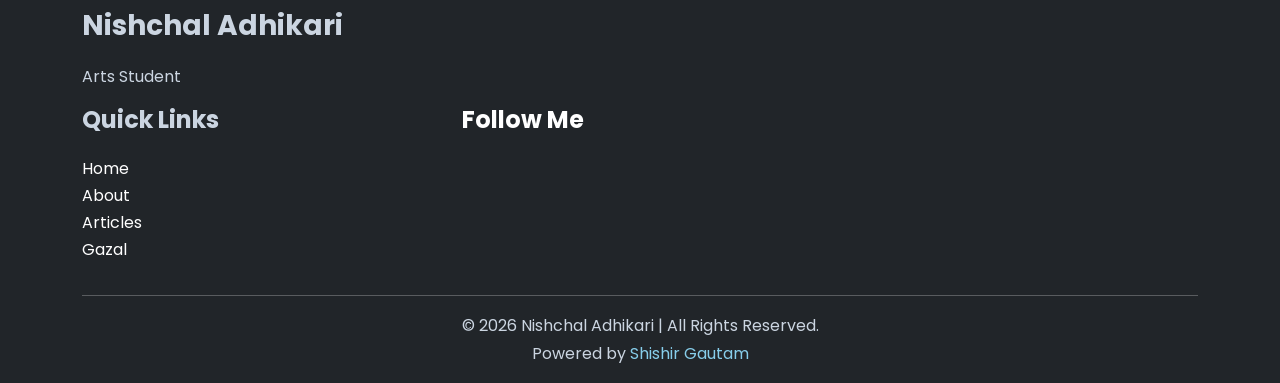
==== commit cdde6680: "Add files via upload" ====
--- a/index.html
+++ b/index.html
@@ -7,7 +7,7 @@
 
     <meta name="viewport" content="width=device-width, initial-scale=1.0">
 <meta property="og:title" content="Articles">
-<meta property="og:description" content="Explore the latest Articles.">
+<meta property="og:description" content="Article.">
 <meta property="og:image" content="https://nishchaladhikari.com.np/">
 <meta property="og:url" content="https://nishchaladhikari.com.np/">
 <meta property="og:type" content="article">
@@ -17,8 +17,7 @@
 <meta name="twitter:description" content="Explore the latest Articles">
 <meta name="twitter:image" content="https://yourwebsite.com/images/frontend-banner.jpg">
     <title>Nishchal Adhikari</title>
-<link rel="stylesheet"
-href="https://cdnjs.cloudflare.com/ajax/libs/font-awesome/6.7.2/css/all.min.css">
+<link rel="stylesheet" href="https://cdnjs.cloudflare.com/ajax/libs/font-awesome/6.7.2/css/all.min.css">
     <!-- Bootstrap -->
 
     <link href="https://cdn.jsdelivr.net/npm/bootstrap@5.3.3/dist/css/bootstrap.min.css" rel="stylesheet">
@@ -505,70 +504,11 @@
 
                         </p>
 
-                    <!-- ========================= -->
-<!-- Share This Article -->
-<!-- ========================= -->
-
-<div class="share-card mt-5">
-
-    <h4 class="share-title">
-        <i class="fas fa-share-alt"></i>
-        Share this Article
-    </h4>
-
-    <p class="text-muted mb-4">
-        Share this article with your friends and family.
-    </p>
-
-    <div class="share-buttons">
-
-        <!-- Native Share -->
-        <button class="share-btn primary" onclick="nativeShare()">
-            <i class="fas fa-share-nodes"></i>
-            Share
-        </button>
-
-        <!-- Facebook -->
-        <button class="share-btn facebook" onclick="shareFacebook()">
-            <i class="fab fa-facebook-f"></i>
-            Facebook
-        </button>
-
-        <!-- X -->
-        <button class="share-btn twitter" onclick="shareTwitter()">
-            <i class="fab fa-x-twitter"></i>
-            X
-        </button>
-
-        <!-- WhatsApp -->
-        <button class="share-btn whatsapp" onclick="shareWhatsapp()">
-            <i class="fab fa-whatsapp"></i>
-            WhatsApp
-        </button>
-
-        <!-- LinkedIn -->
-        <button class="share-btn linkedin" onclick="shareLinkedin()">
-            <i class="fab fa-linkedin-in"></i>
-            LinkedIn
-        </button>
-
-        <!-- Telegram -->
-        <button class="share-btn telegram" onclick="shareTelegram()">
-            <i class="fab fa-telegram-plane"></i>
-            Telegram
-        </button>
-
-        <!-- Copy Link -->
-        <button class="share-btn copy" onclick="copyLink()">
-            <i class="fas fa-link"></i>
-            Copy Link
-        </button>
-
-    </div>
-
-</div>
-
-</div>
+                       <a href="article1.html"><button class="btn btn-primary">
+
+                           Read Full Article
+
+
 
                     </div>
 
@@ -1229,137 +1169,6 @@
 <!-- JavaScript -->
 
 <script>
-    const pageURL = window.location.href;
-const pageTitle = document.title;
-
-function nativeShare(){
-
-    if(navigator.share){
-
-        navigator.share({
-            title: pageTitle,
-            text: pageTitle,
-            url: pageURL
-        });
-
-    }else{
-
-        copyLink();
-
-    }
-
-}
-
-function shareFacebook(){
-
-    window.open(
-    "https://www.facebook.com/sharer/sharer.php?u="+
-    encodeURIComponent(pageURL),
-    "_blank");
-
-}
-
-function shareTwitter(){
-
-    window.open(
-    "https://twitter.com/intent/tweet?text="+
-    encodeURIComponent(pageTitle)+
-    "&url="+
-    encodeURIComponent(pageURL),
-    "_blank");
-
-}
-
-function shareWhatsapp(){
-
-    window.open(
-    "https://wa.me/?text="+
-    encodeURIComponent(pageTitle+" "+pageURL),
-    "_blank");
-
-}
-
-function shareLinkedin(){
-
-    window.open(
-    "https://www.linkedin.com/sharing/share-offsite/?url="+
-    encodeURIComponent(pageURL),
-    "_blank");
-
-}
-
-function shareTelegram(){
-
-    window.open(
-    "https://t.me/share/url?url="+
-    encodeURIComponent(pageURL)+
-    "&text="+
-    encodeURIComponent(pageTitle),
-    "_blank");
-
-}
-
-function copyLink(){
-
-    navigator.clipboard.writeText(pageURL);
-
-    alert("✅ Link copied successfully!");
-
-}
-    
-function shareArticle(page){
-
-    const url = new URL(page, window.location.origin).href;
-
-    if(navigator.share){
-
-        navigator.share({
-            title: "सडकभित्रको सरकारी स्विमिङ पुल र माछापालन",
-            text: "Read this article",
-            url: url
-        });
-
-    }else{
-
-        navigator.clipboard.writeText(url);
-
-        window.open(
-            "https://www.facebook.com/sharer/sharer.php?u=" +
-            encodeURIComponent(url),
-            "_blank"
-        );
-
-    }
-
-}
-
-    
-function shareArticle(page){
-
-    const url = new URL(page, window.location.origin).href;
-
-    if(navigator.share){
-
-        navigator.share({
-            title: "सडकभित्रको सरकारी स्विमिङ पुल र माछापालन",
-            text: "Read this article",
-            url: url
-        });
-
-    }else{
-
-        navigator.clipboard.writeText(url);
-
-        window.open(
-            "https://www.facebook.com/sharer/sharer.php?u=" +
-            encodeURIComponent(url),
-            "_blank"
-        );
-
-    }
-
-}
-
     /*==========================================================
     Portfolio Website JavaScript
     Part 3A
@@ -1431,6 +1240,95 @@
         });
 
     });
+    // Automatically gets the current page URL
+const shareURL = window.location.href;
+const shareTitle = document.title;
+
+// Native Share
+function shareNative() {
+
+    if (navigator.share) {
+
+        navigator.share({
+            title: shareTitle,
+            text: shareTitle,
+            url: shareURL
+        });
+
+    } else {
+
+        alert("Sharing is not supported on this browser.");
+    }
+
+}
+
+// Facebook
+function shareFacebook() {
+
+    window.open(
+        "https://www.facebook.com/sharer/sharer.php?u=" +
+        encodeURIComponent(shareURL),
+        "_blank"
+    );
+
+}
+
+// X (Twitter)
+function shareX() {
+
+    window.open(
+        "https://twitter.com/intent/tweet?url=" +
+        encodeURIComponent(shareURL) +
+        "&text=" +
+        encodeURIComponent(shareTitle),
+        "_blank"
+    );
+
+}
+
+// WhatsApp
+function shareWhatsapp() {
+
+    window.open(
+        "https://api.whatsapp.com/send?text=" +
+        encodeURIComponent(shareTitle + " " + shareURL),
+        "_blank"
+    );
+
+}
+
+// LinkedIn
+function shareLinkedIn() {
+
+    window.open(
+        "https://www.linkedin.com/sharing/share-offsite/?url=" +
+        encodeURIComponent(shareURL),
+        "_blank"
+    );
+
+}
+
+// Telegram
+function shareTelegram() {
+
+    window.open(
+        "https://t.me/share/url?url=" +
+        encodeURIComponent(shareURL) +
+        "&text=" +
+        encodeURIComponent(shareTitle),
+        "_blank"
+    );
+
+}
+
+// Copy Link
+function copyLink() {
+
+    navigator.clipboard.writeText(shareURL);
+
+    alert("✅ Link copied!");
+
+}
 
     /*==============================================
         Navbar Shadow
--- a/style.css
+++ b/style.css
@@ -1194,77 +1194,4 @@
     }
 
 }
-.share-card{
-    margin-top:60px;
-    padding:35px;
-    border-radius:18px;
-    background:#ffffff;
-    border:1px solid #e9ecef;
-    box-shadow:0 15px 40px rgba(0,0,0,.06);
-}
-
-.share-title{
-    font-weight:700;
-    margin-bottom:10px;
-}
-
-.share-buttons{
-    display:flex;
-    flex-wrap:wrap;
-    gap:12px;
-}
-
-.share-btn{
-    border:none;
-    color:#fff;
-    padding:12px 20px;
-    border-radius:12px;
-    font-weight:600;
-    transition:.3s;
-    cursor:pointer;
-}
-
-.share-btn i{
-    margin-right:8px;
-}
-
-.share-btn:hover{
-    transform:translateY(-4px);
-    box-shadow:0 12px 25px rgba(0,0,0,.15);
-}
-
-.primary{
-    background:#0d6efd;
-}
-
-.facebook{
-    background:#1877F2;
-}
-
-.twitter{
-    background:#000;
-}
-
-.whatsapp{
-    background:#25D366;
-}
-
-.linkedin{
-    background:#0077B5;
-}
-
-.telegram{
-    background:#229ED9;
-}
-
-.copy{
-    background:#6c757d;
-}
-
-@media(max-width:768px){
-
-.share-btn{
-    width:100%;
-}
-
-}+
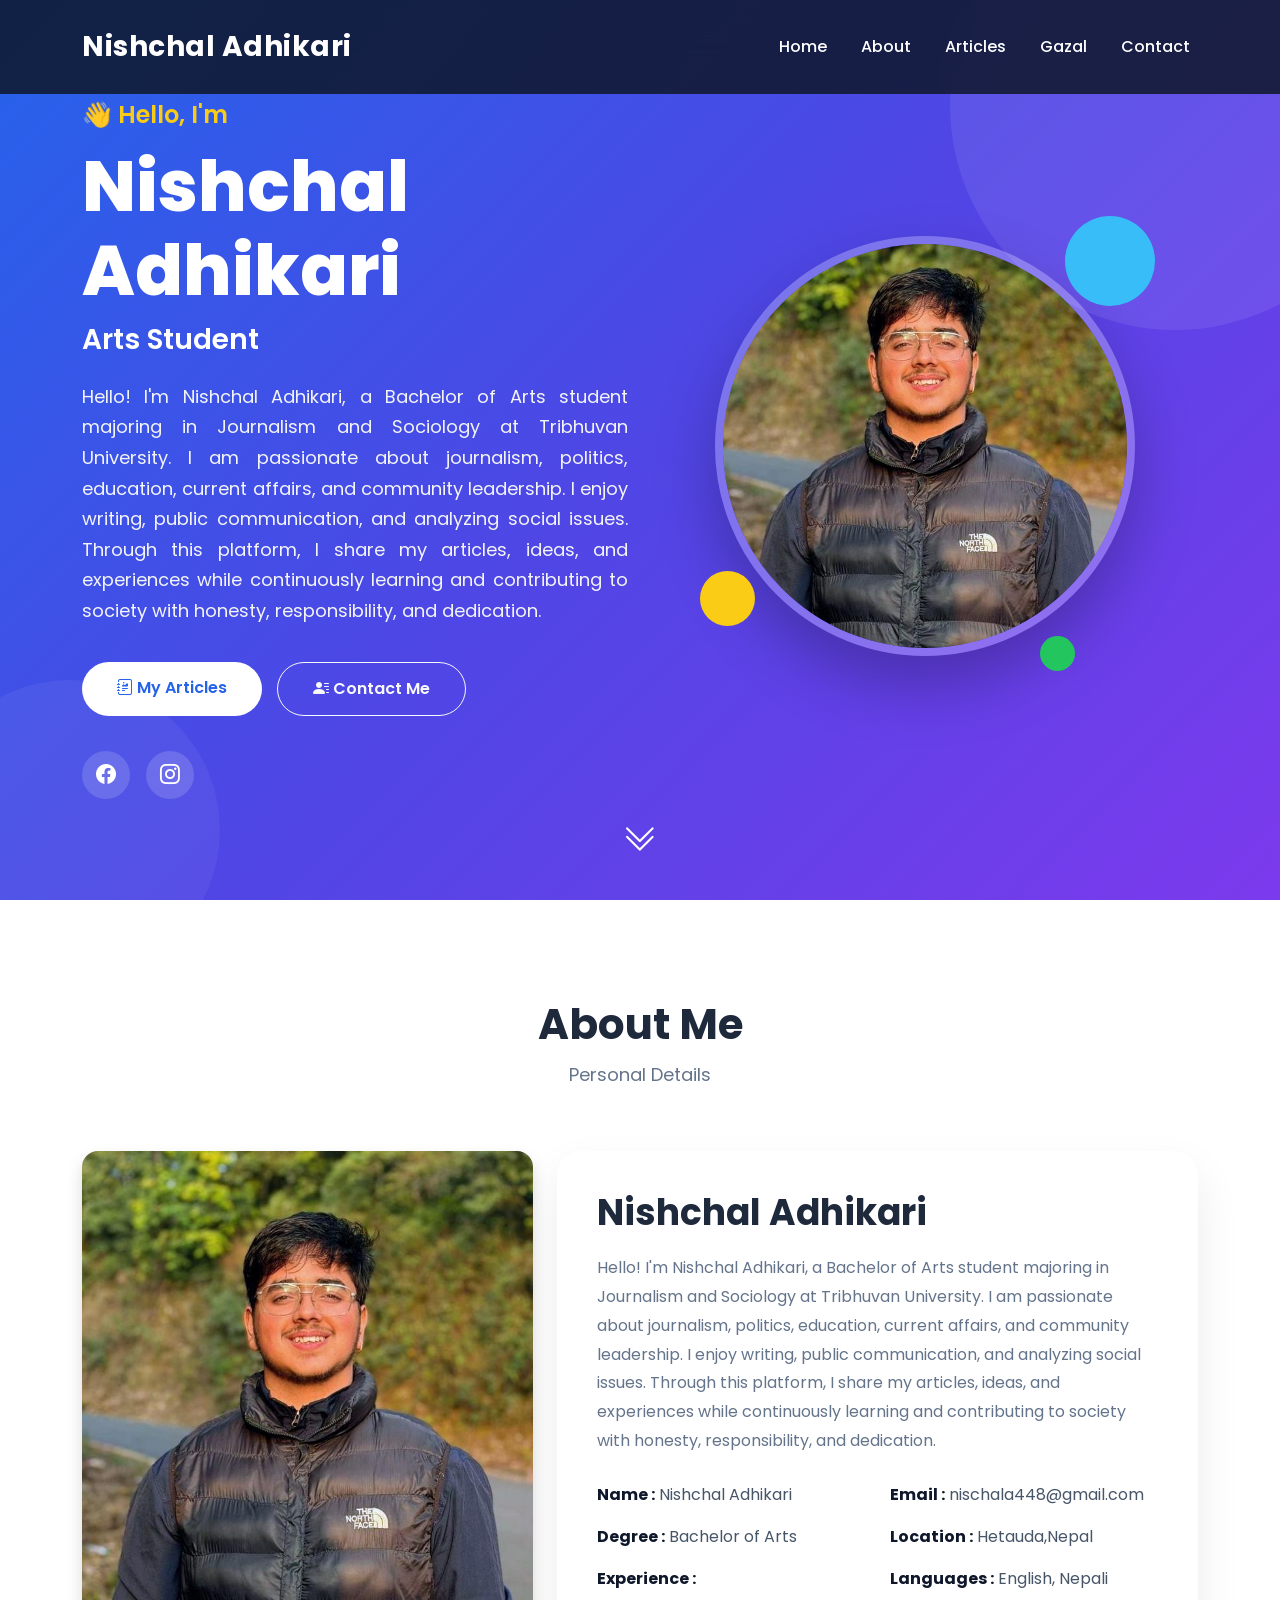
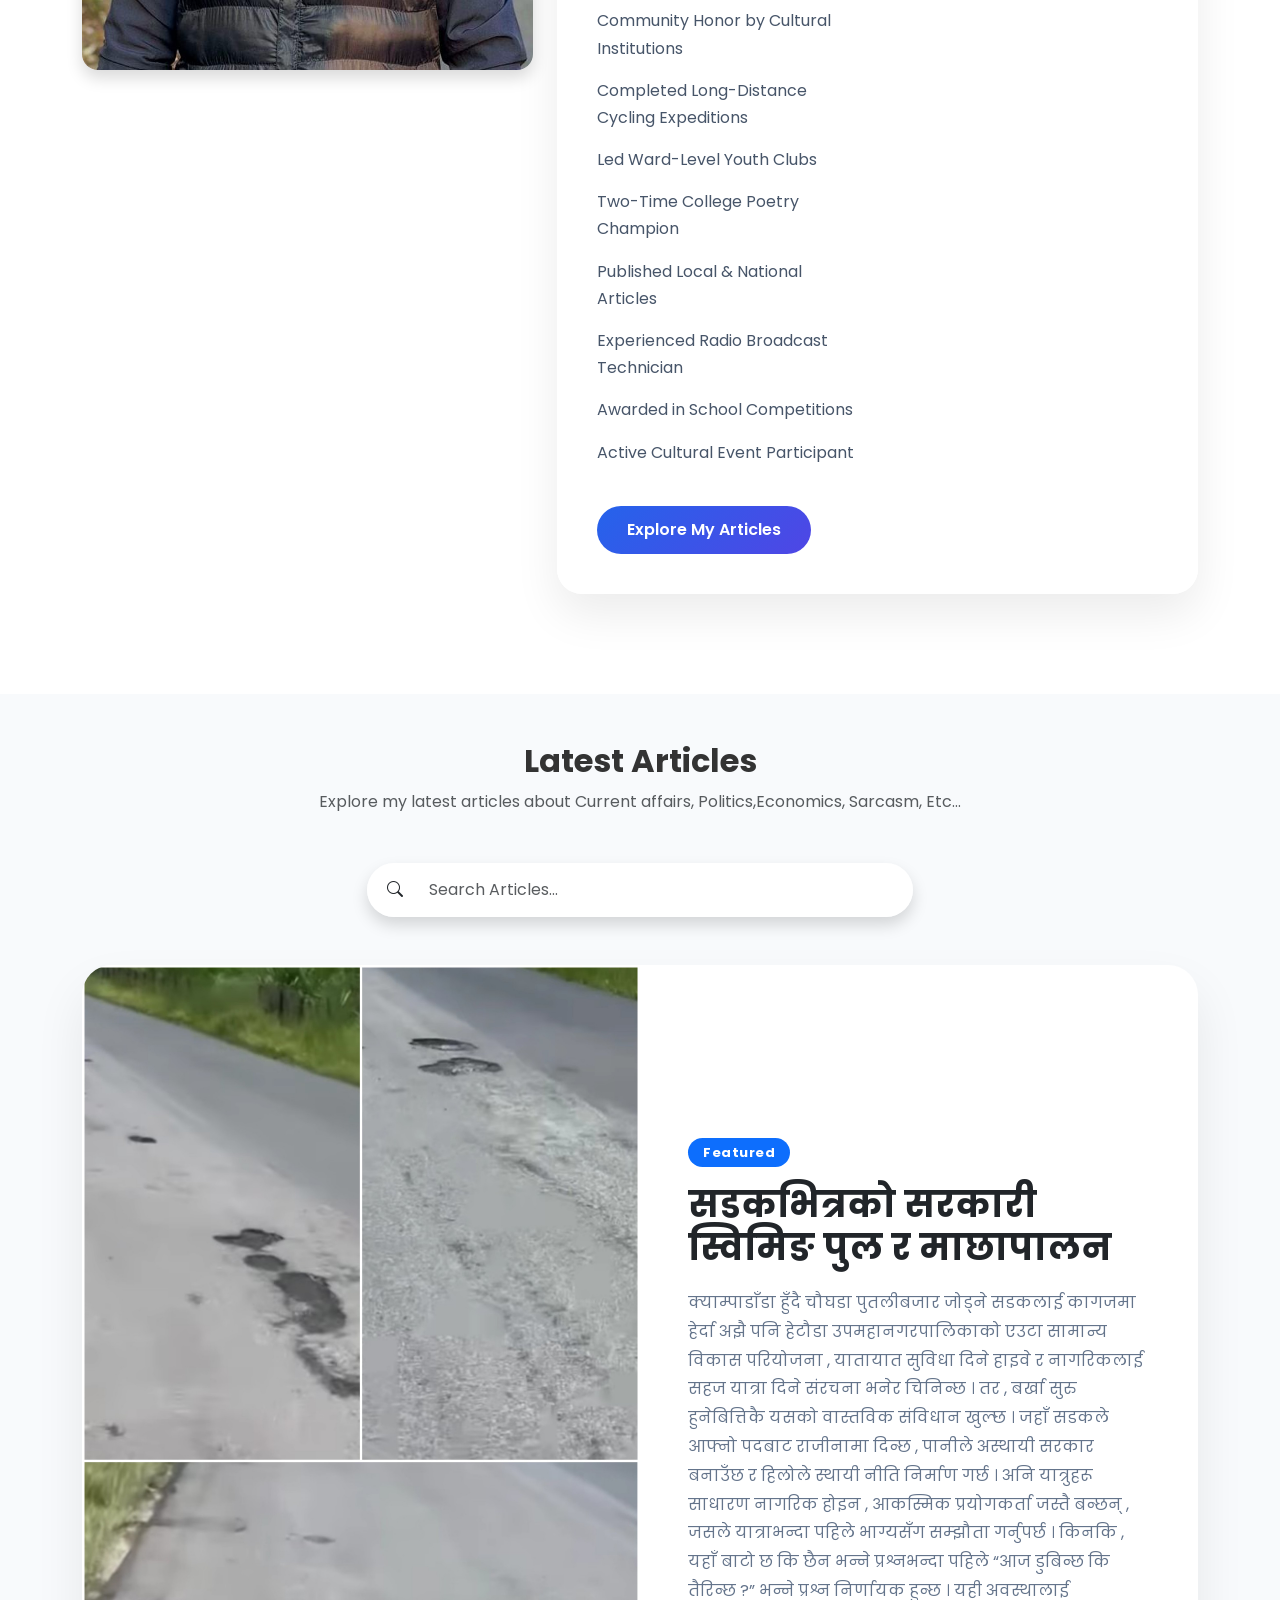
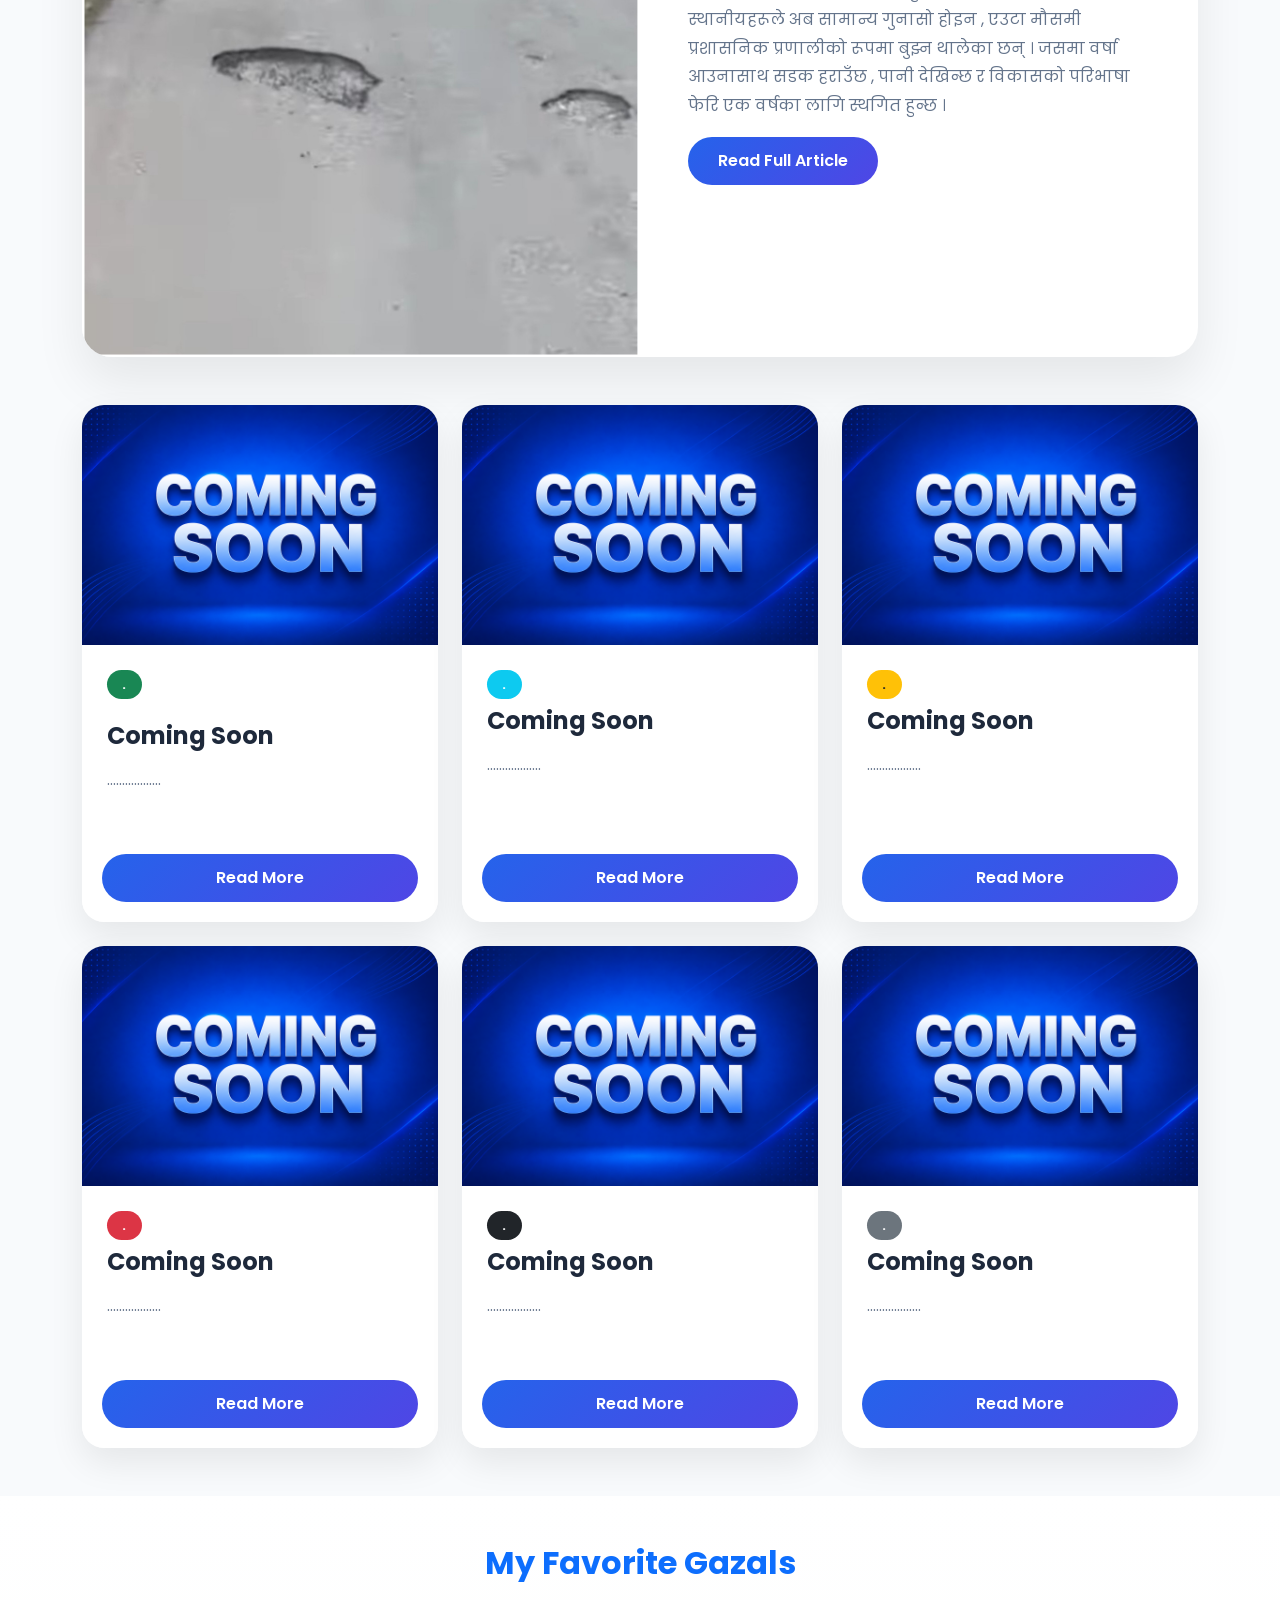
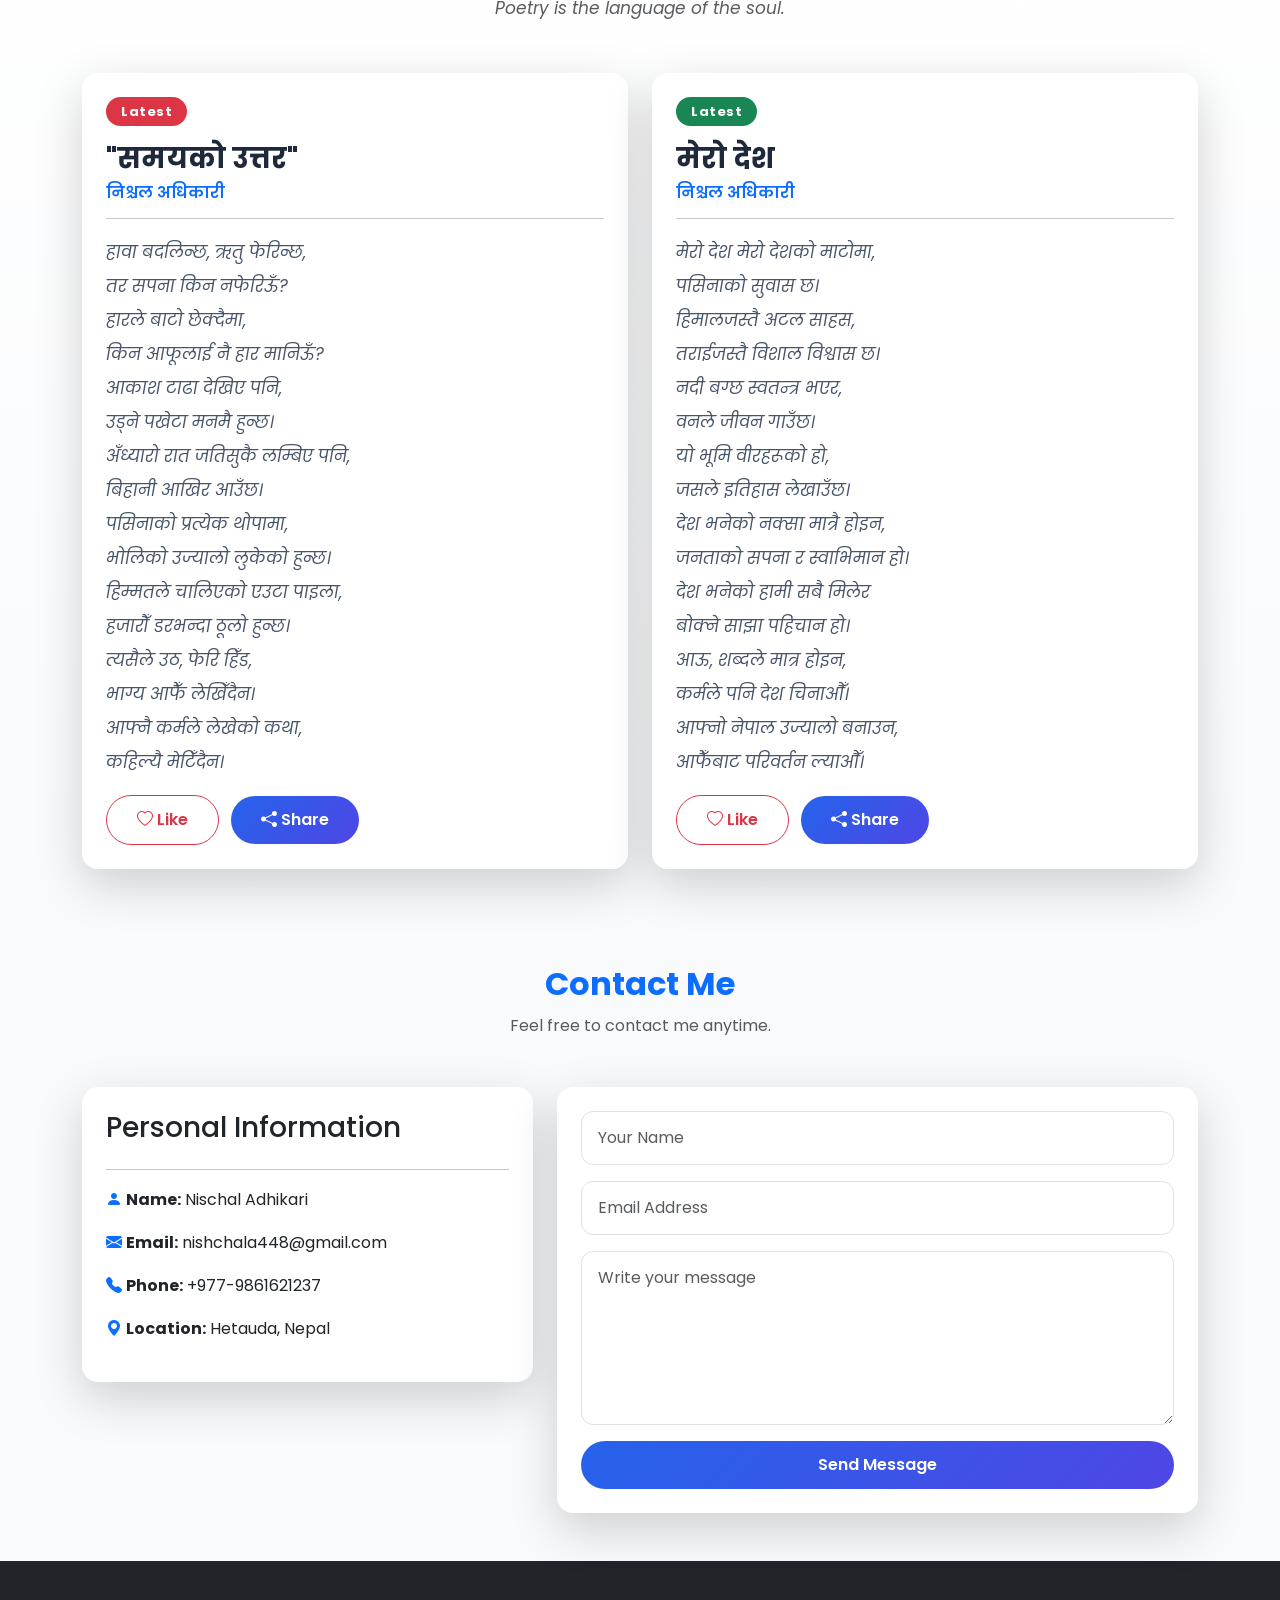
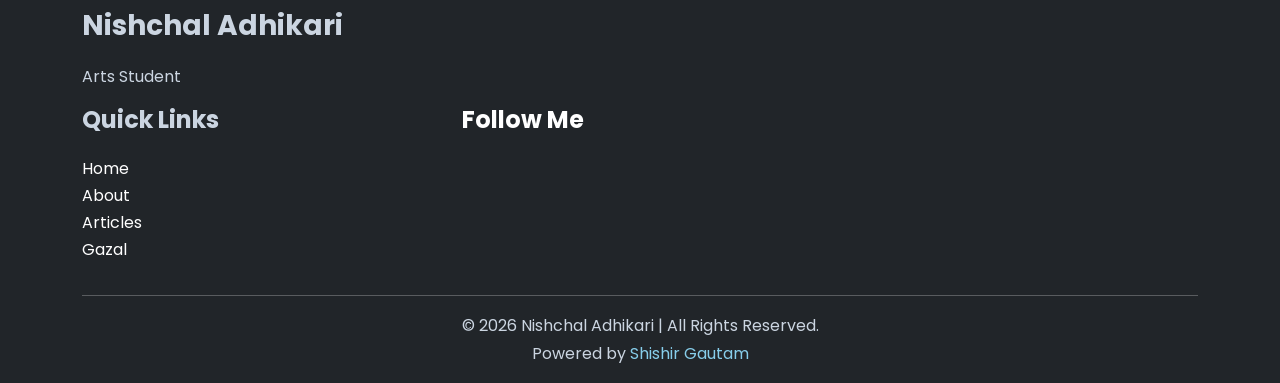
==== commit 475f8458: "Add files via upload" ====
--- a/index.html
+++ b/index.html
@@ -4,7 +4,7 @@
 <head>
 
     <meta charset="UTF-8">
-
+<link rel="shortcut icon" href="2b1b2281-2394-4f80-a284-53a4d6e4291f.png" type="image/x-icon">
     <meta name="viewport" content="width=device-width, initial-scale=1.0">
 <meta property="og:title" content="Articles">
 <meta property="og:description" content="Article.">
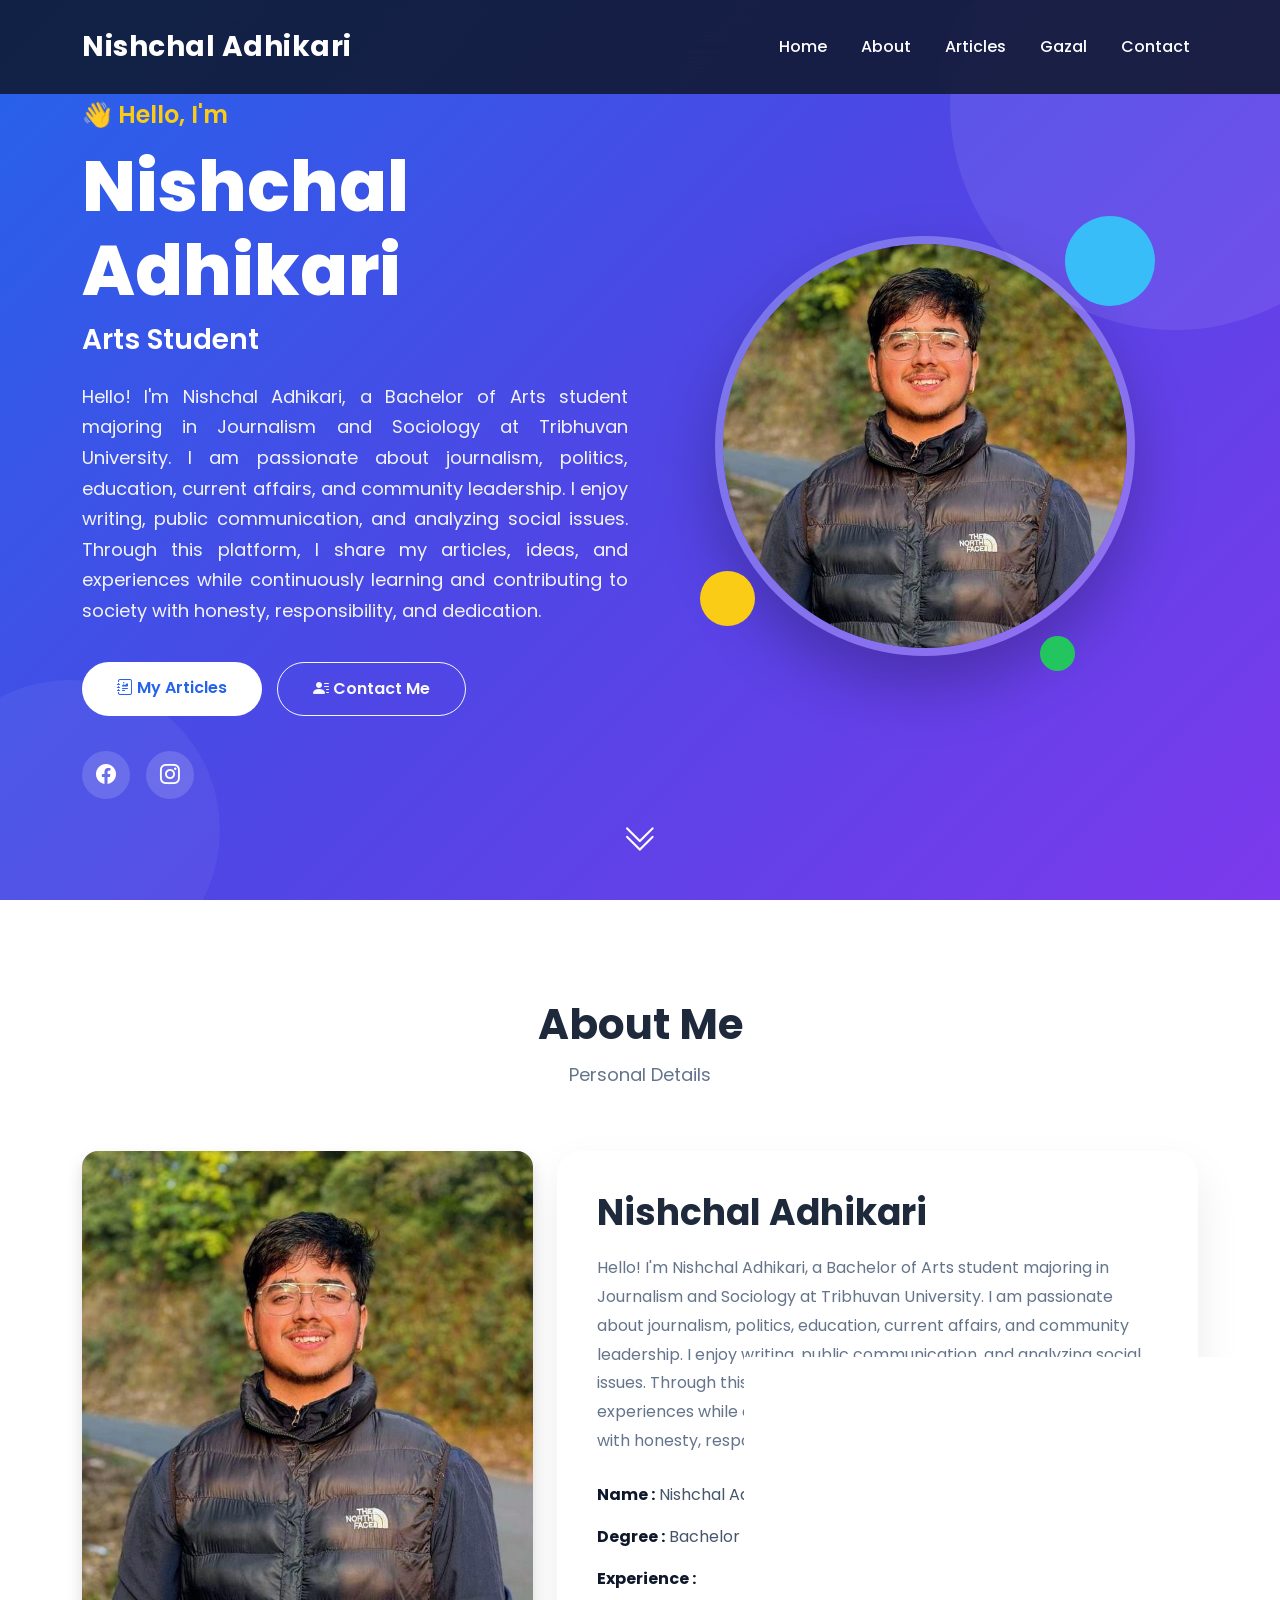
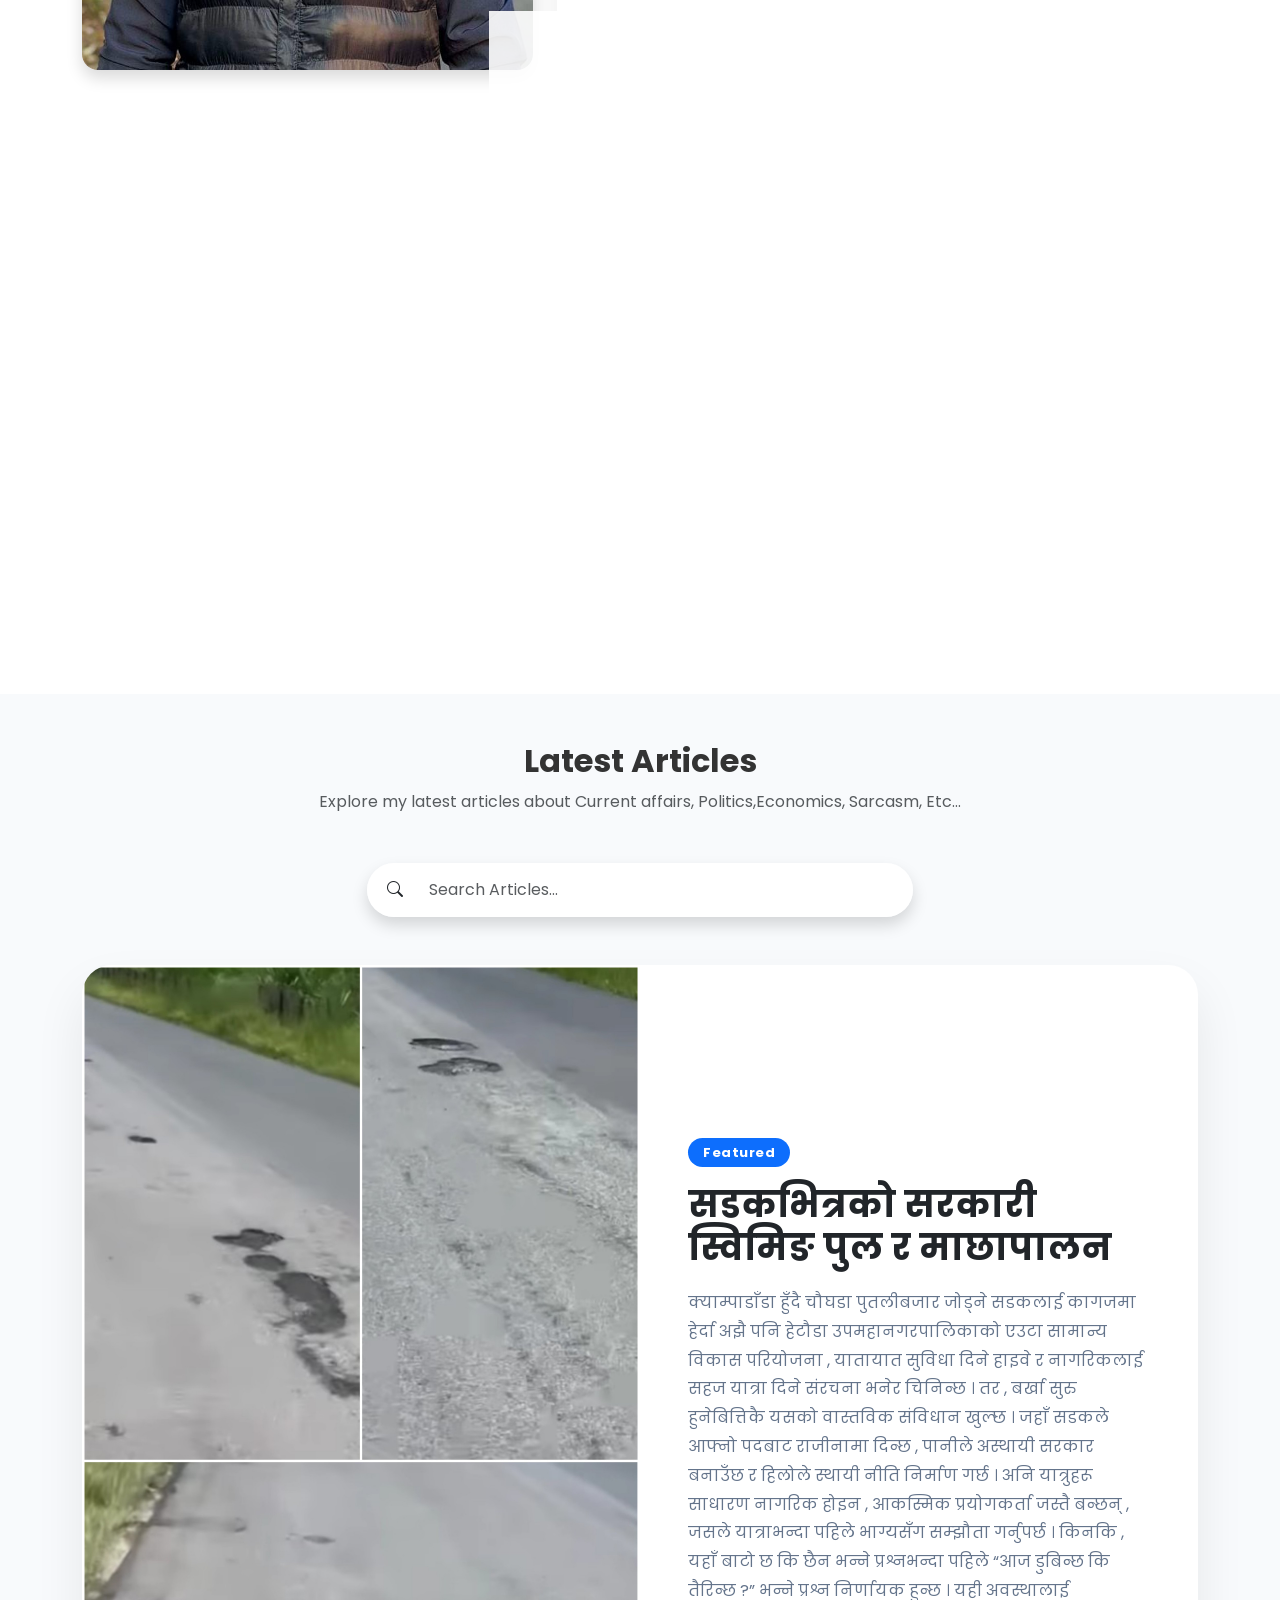
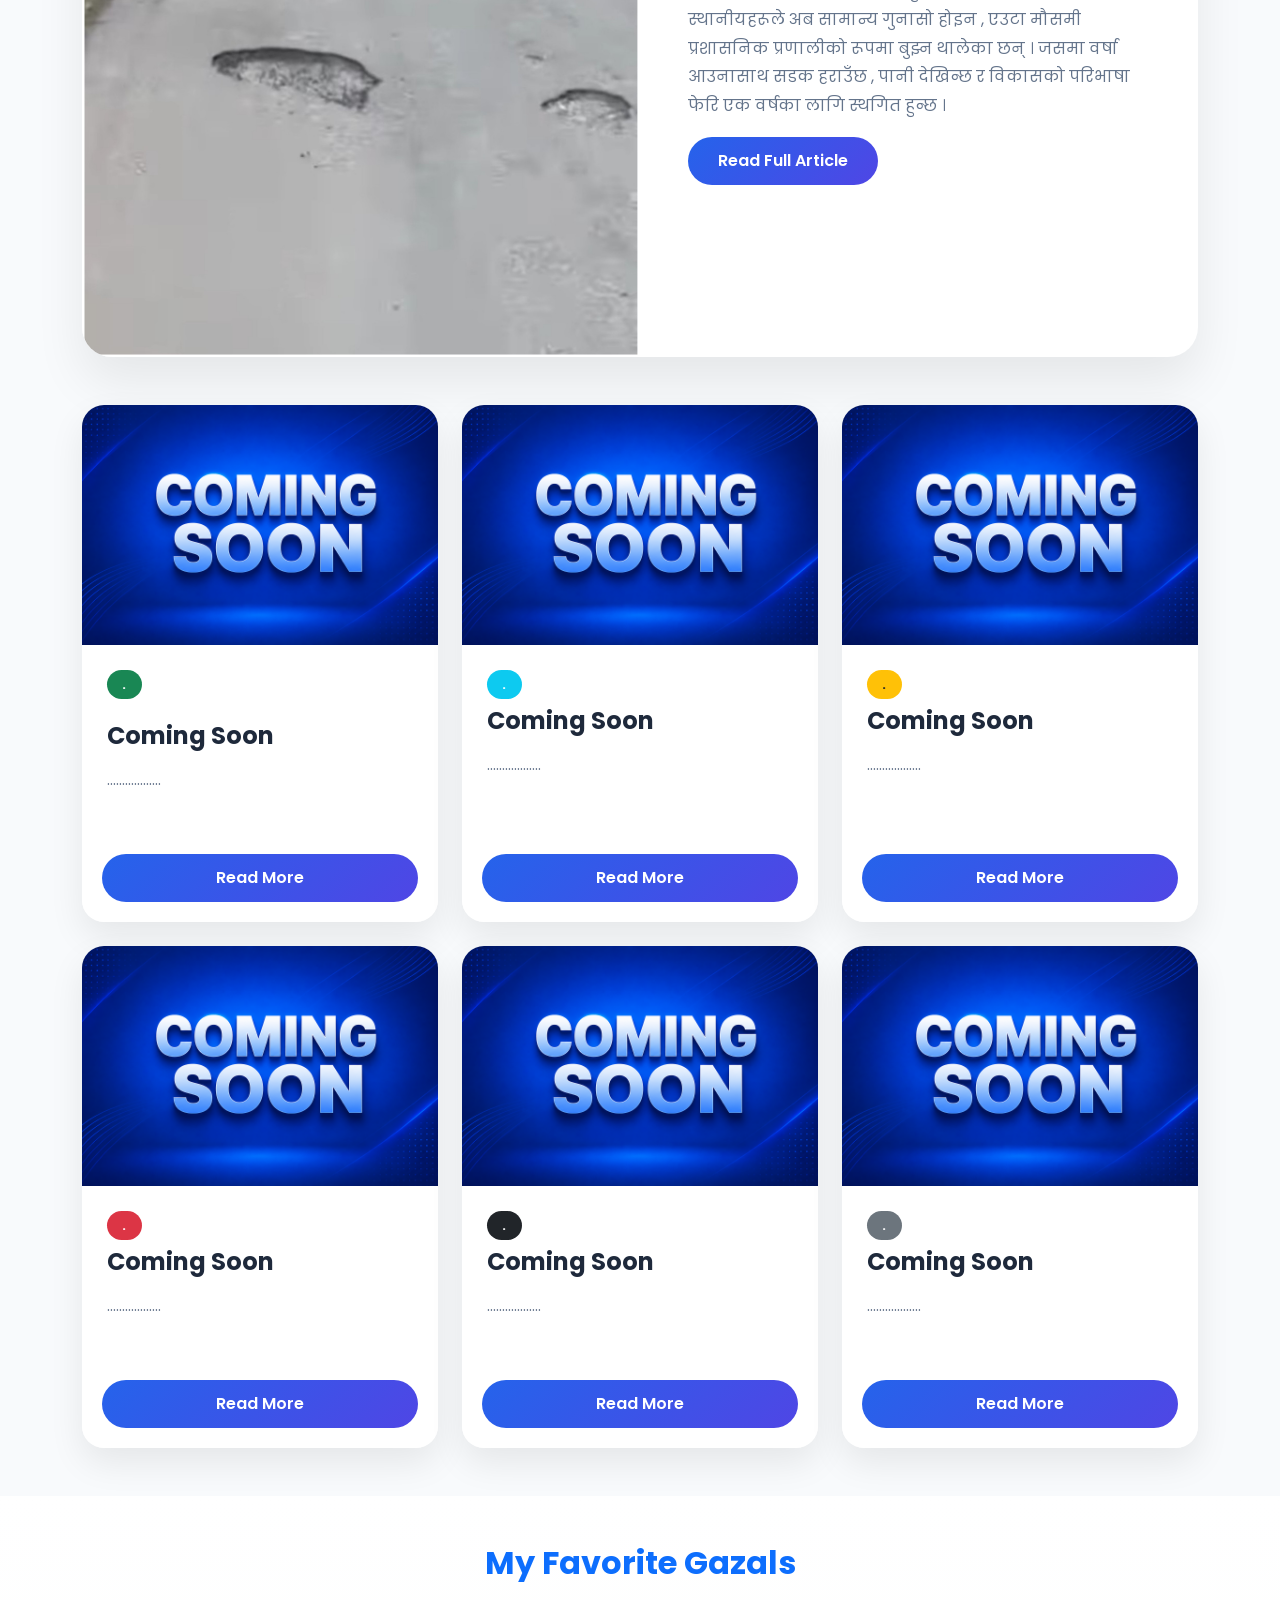
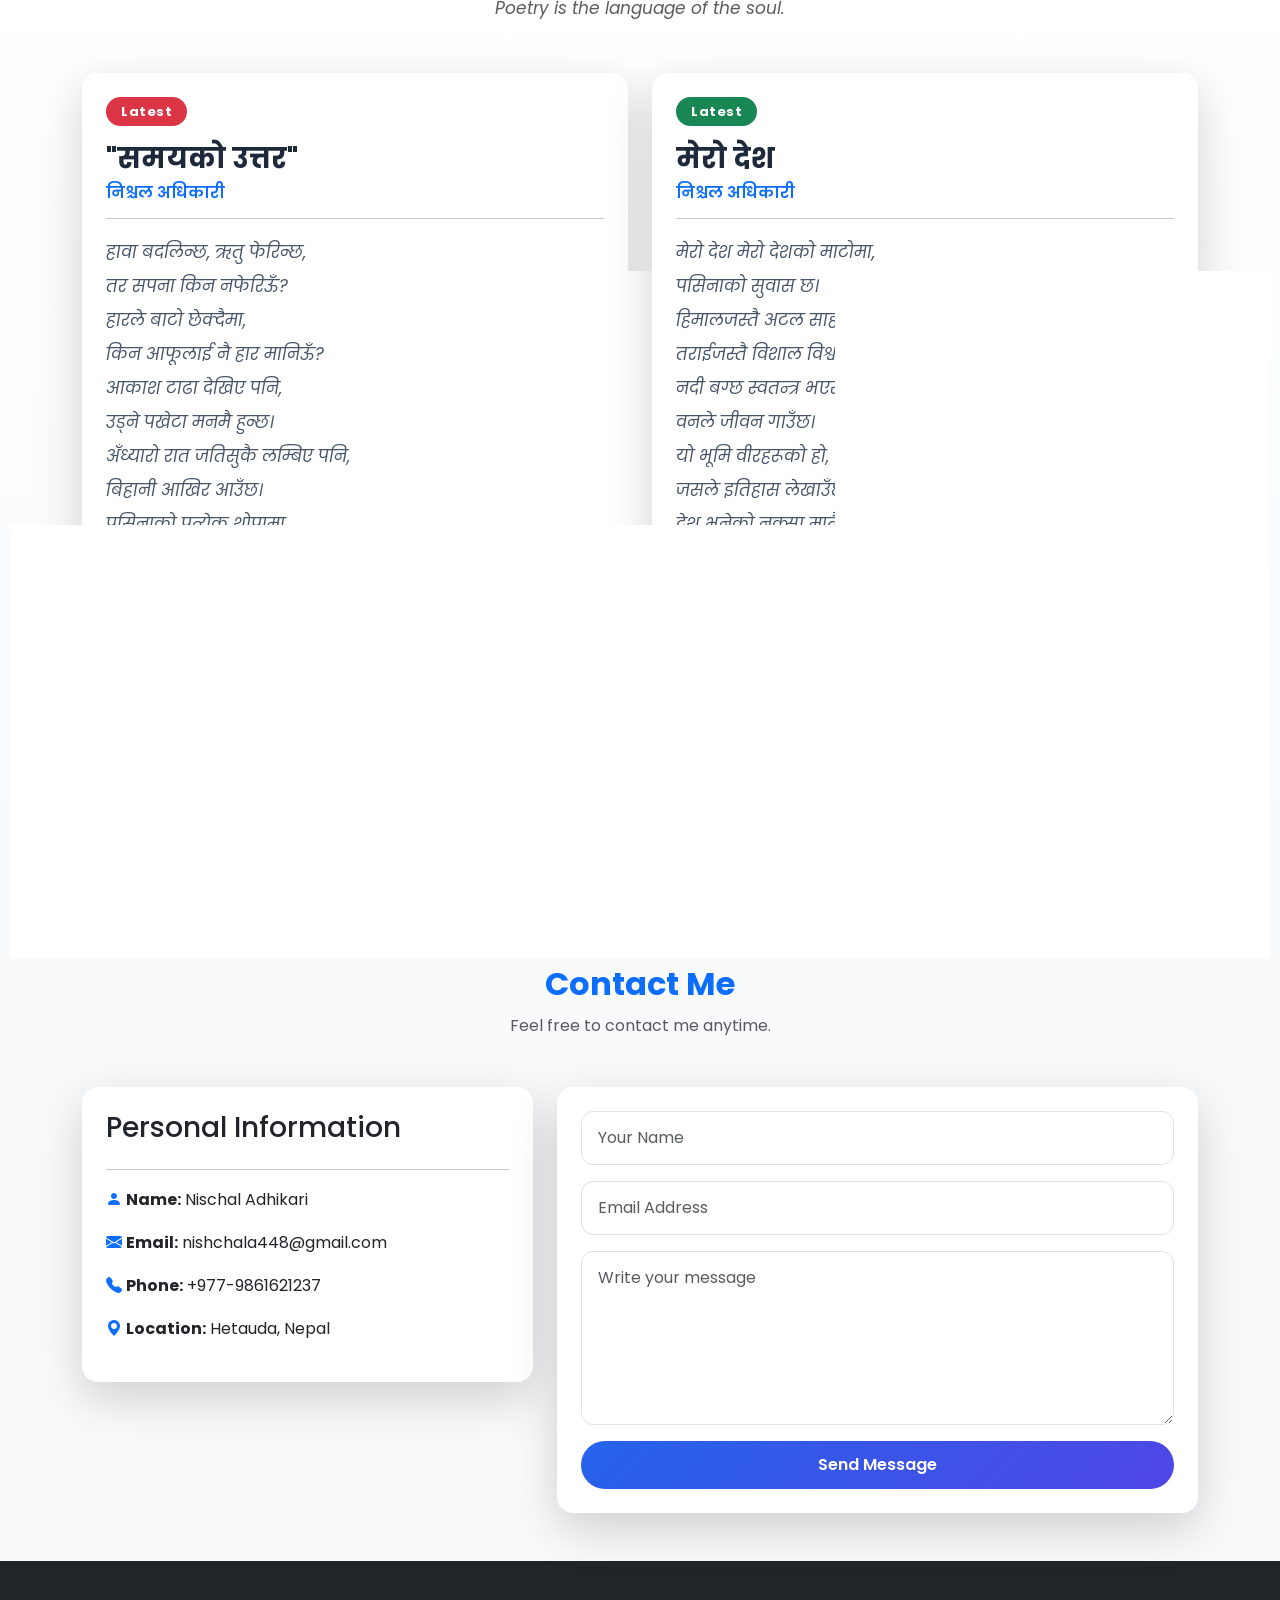
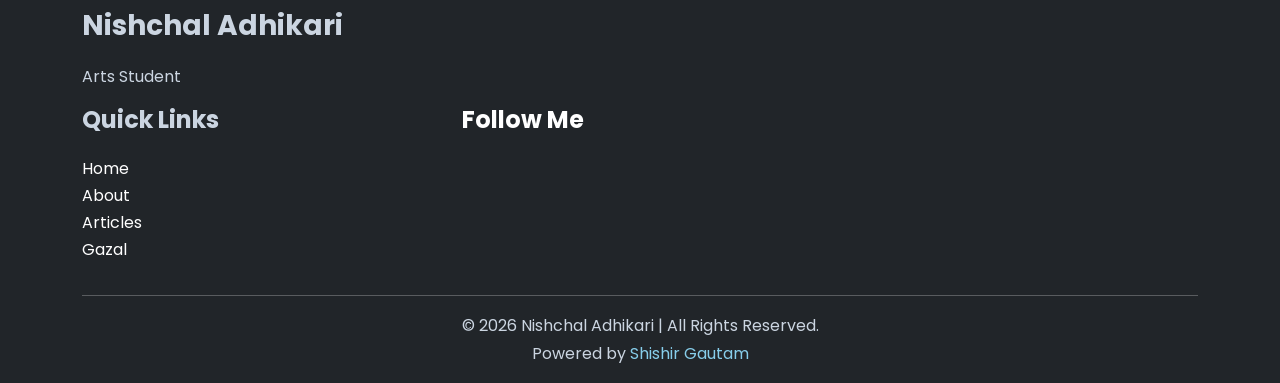
==== commit 8bd7c5d1: "Add files via upload" ====
--- a/index.html
+++ b/index.html
@@ -35,7 +35,7 @@
     <!-- CSS -->
 
     <link rel="stylesheet" href="style.css">
-
+<link rel="shortcut icon" href="2b1b2281-2394-4f80-a284-53a4d6e4291f.png" type="image/x-icon">
 </head>
 
 <body>
